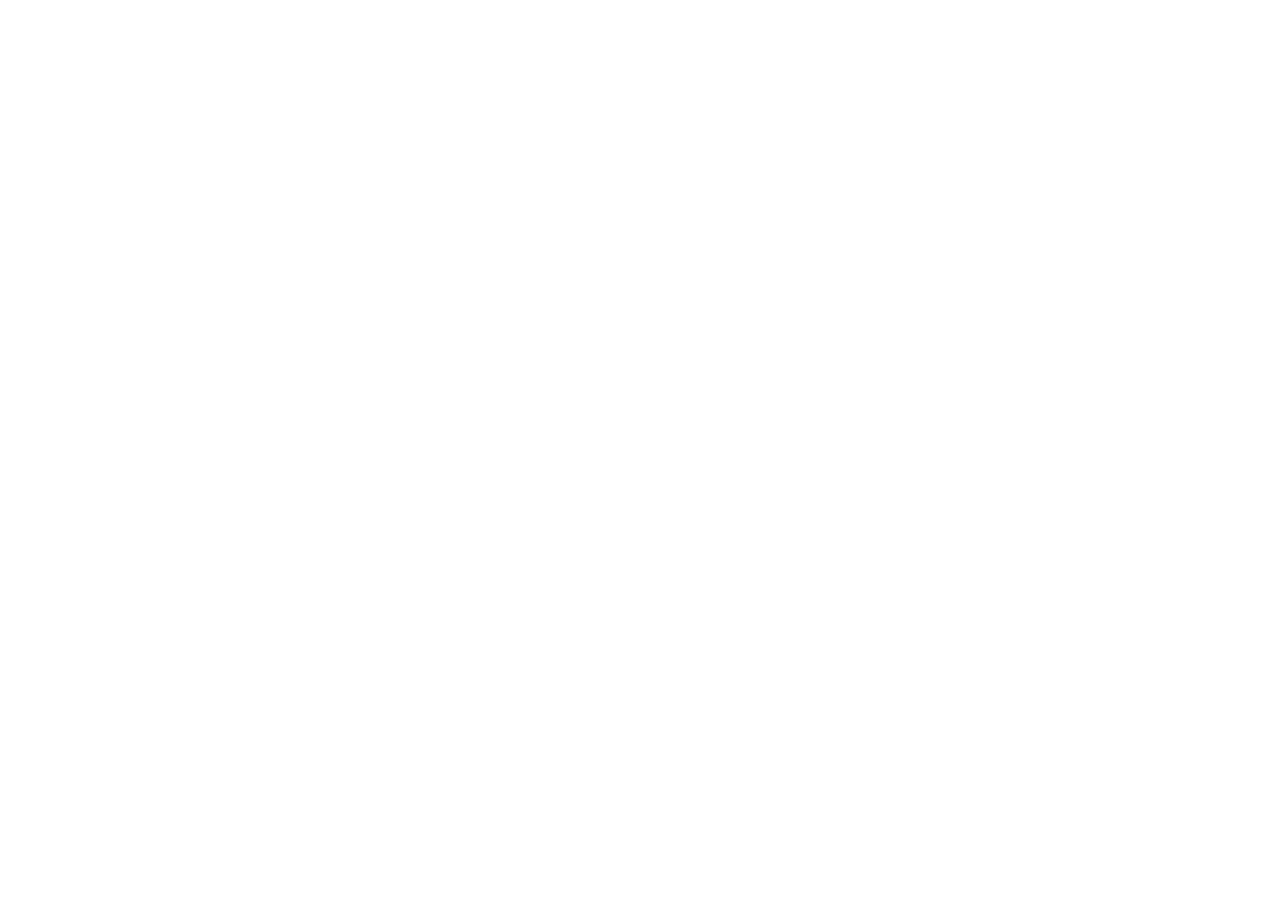
==== index.html @ d71d1272 "Initialisation commit" ====
<!DOCTYPE html>
<html lang="en">
  <head>
    <meta charset="UTF-8" />
    <meta http-equiv="X-UA-Compatible" content="IE=edge" />
    <meta name="viewport" content="width=device-width, initial-scale=1.0" />
    <meta
      name="description"
      content="Lorem ipsum dolor sit amet, consectetur adipiscing elit. Fusce massa neque, dignissim
        nec ipsum eu, porta aliquet elit. Fusce tempor elit nibh, id mattis augue tempus eu. Quisque 
        vitae mollis dui, in sagittis lorem. In eget vestibulum ante."
    />
    <title>inProg</title>
  </head>
  <body>
    <header></header>
    <main>
      <section></section>
      <section></section>
      <section></section>
    </main>
    <footer></footer>
  </body>
</html>
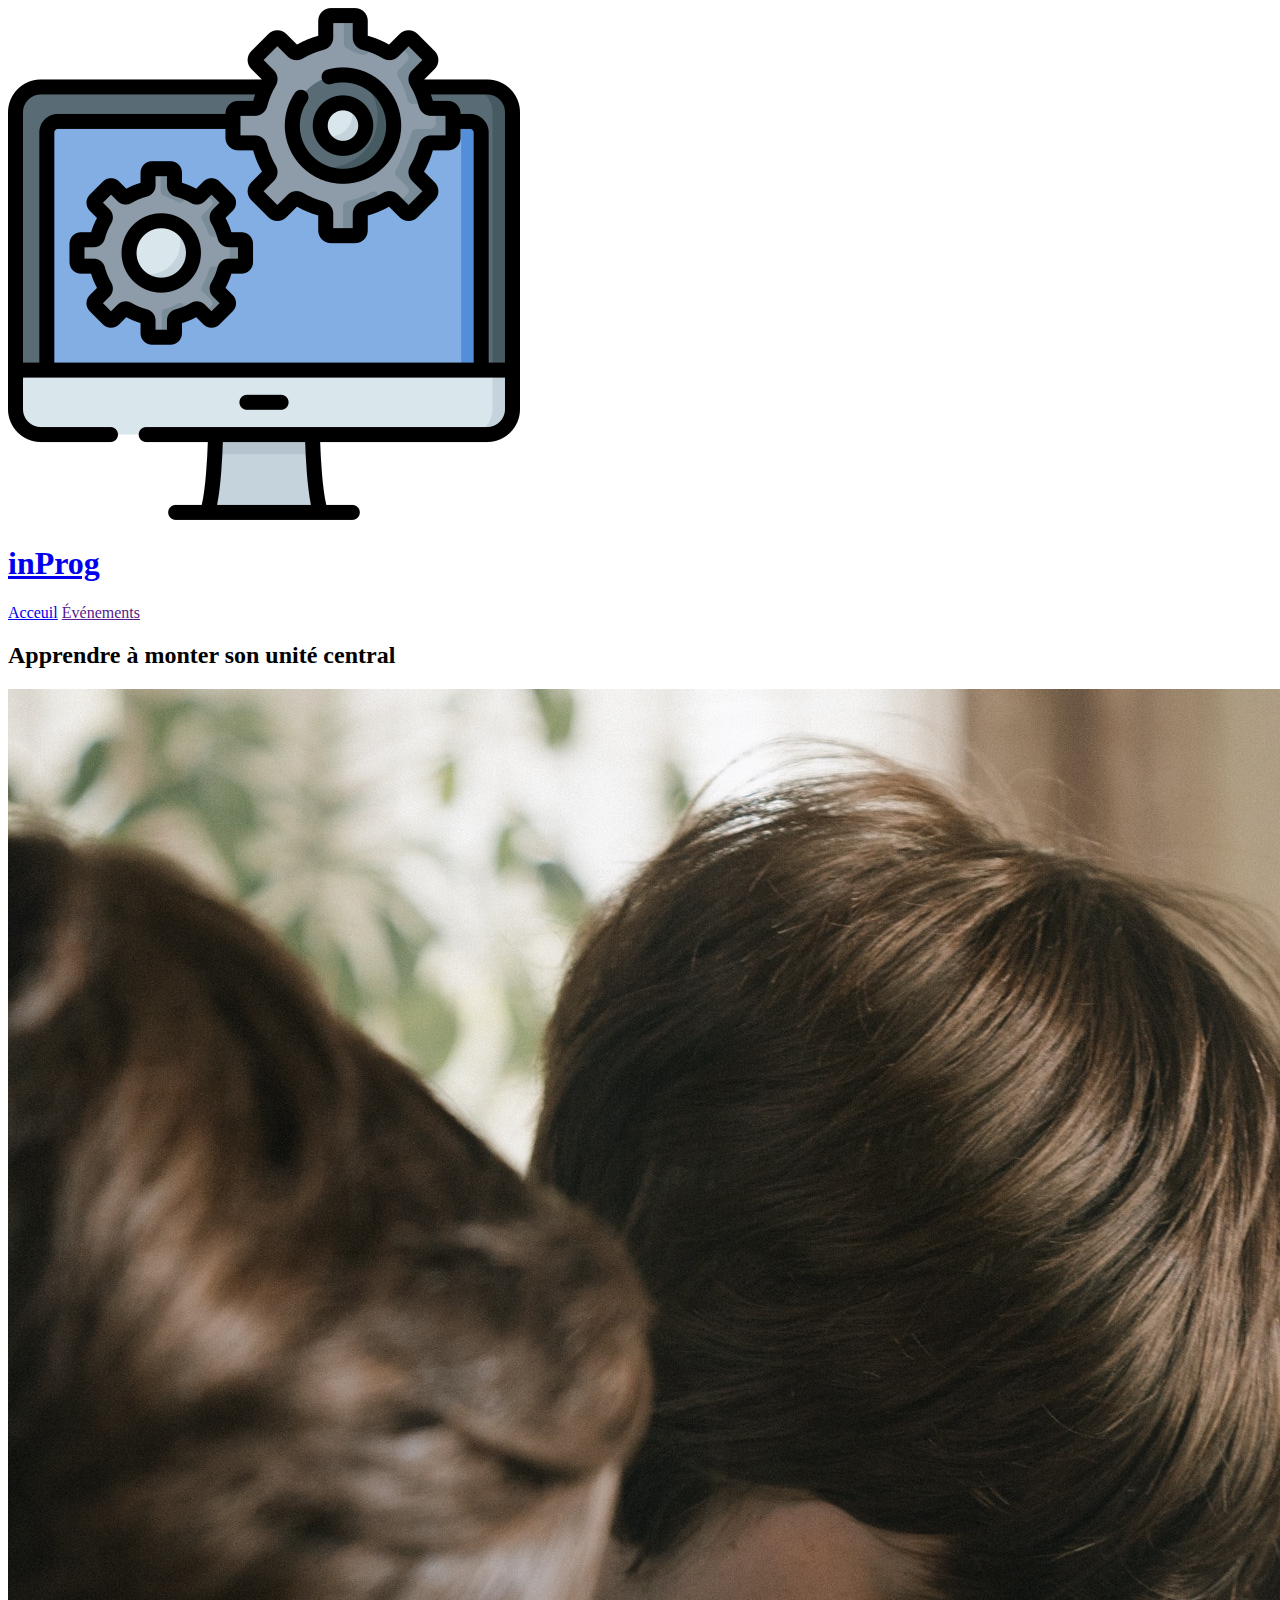
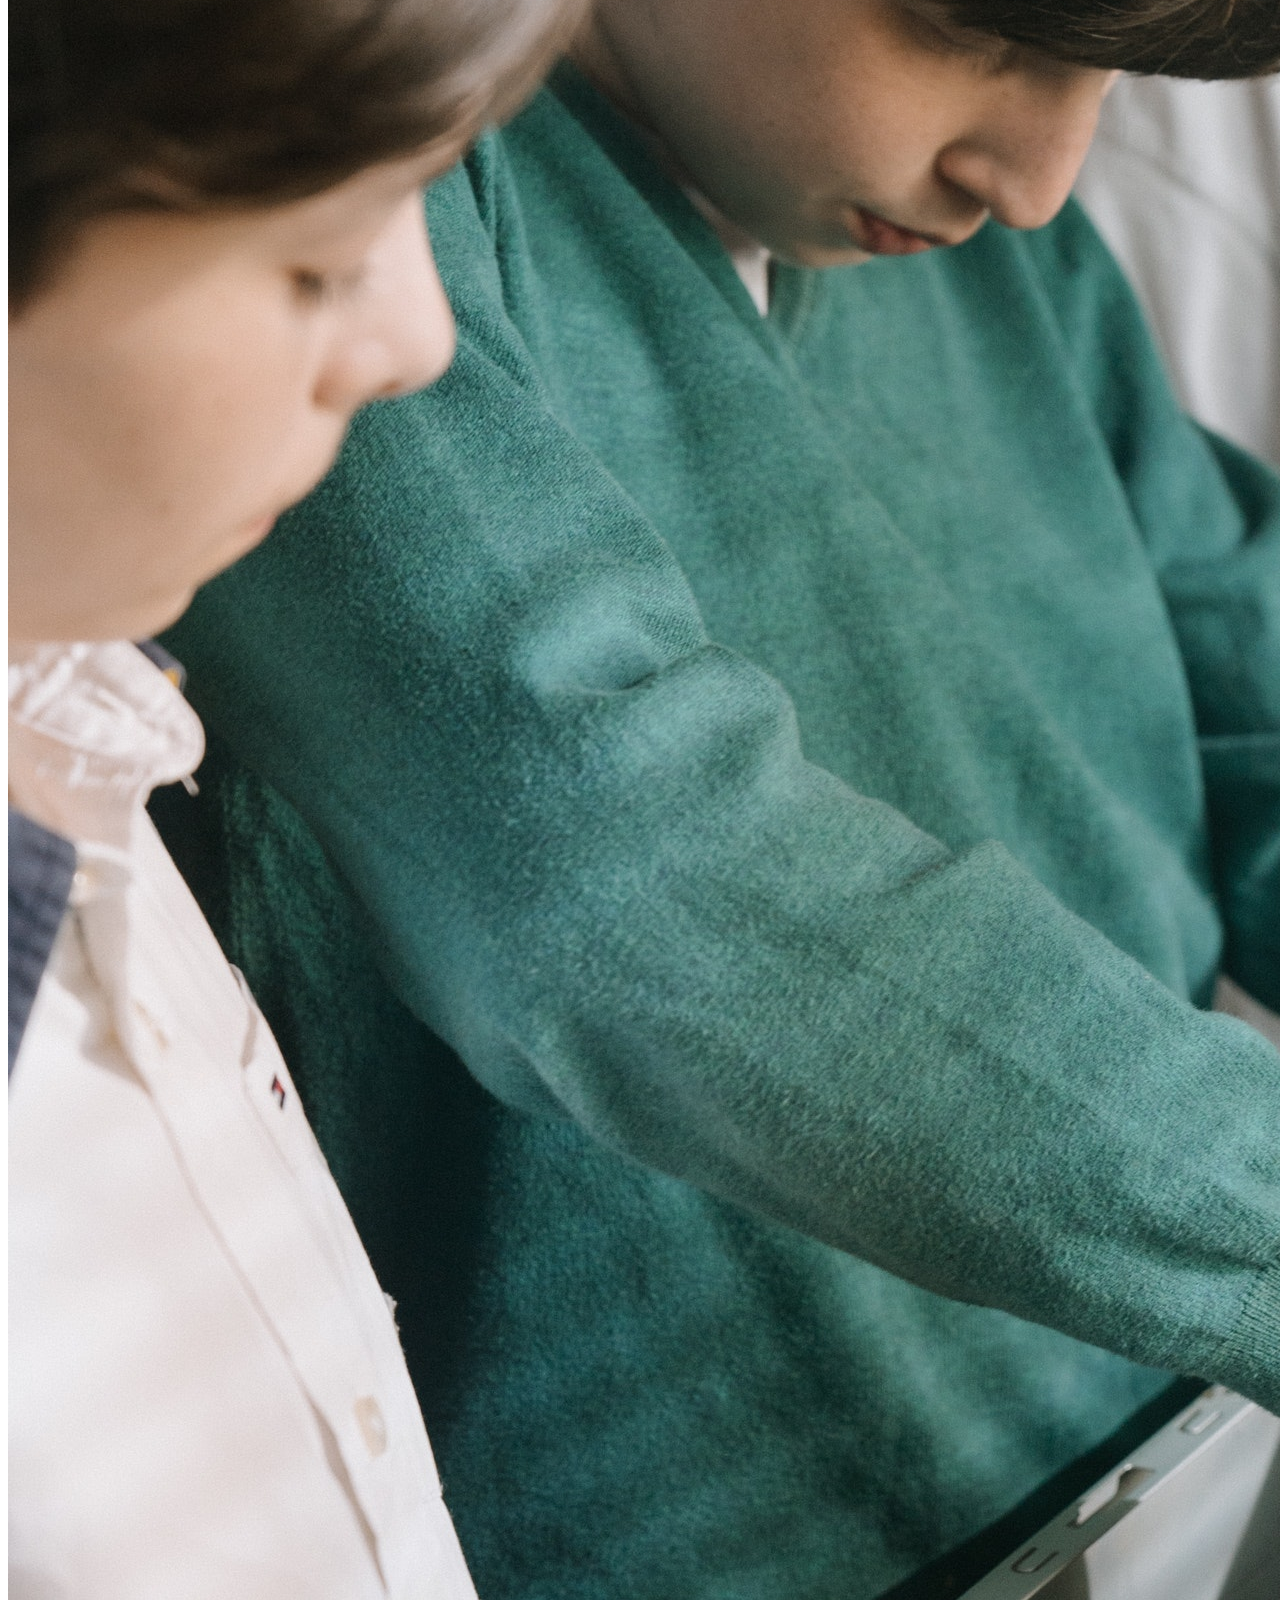
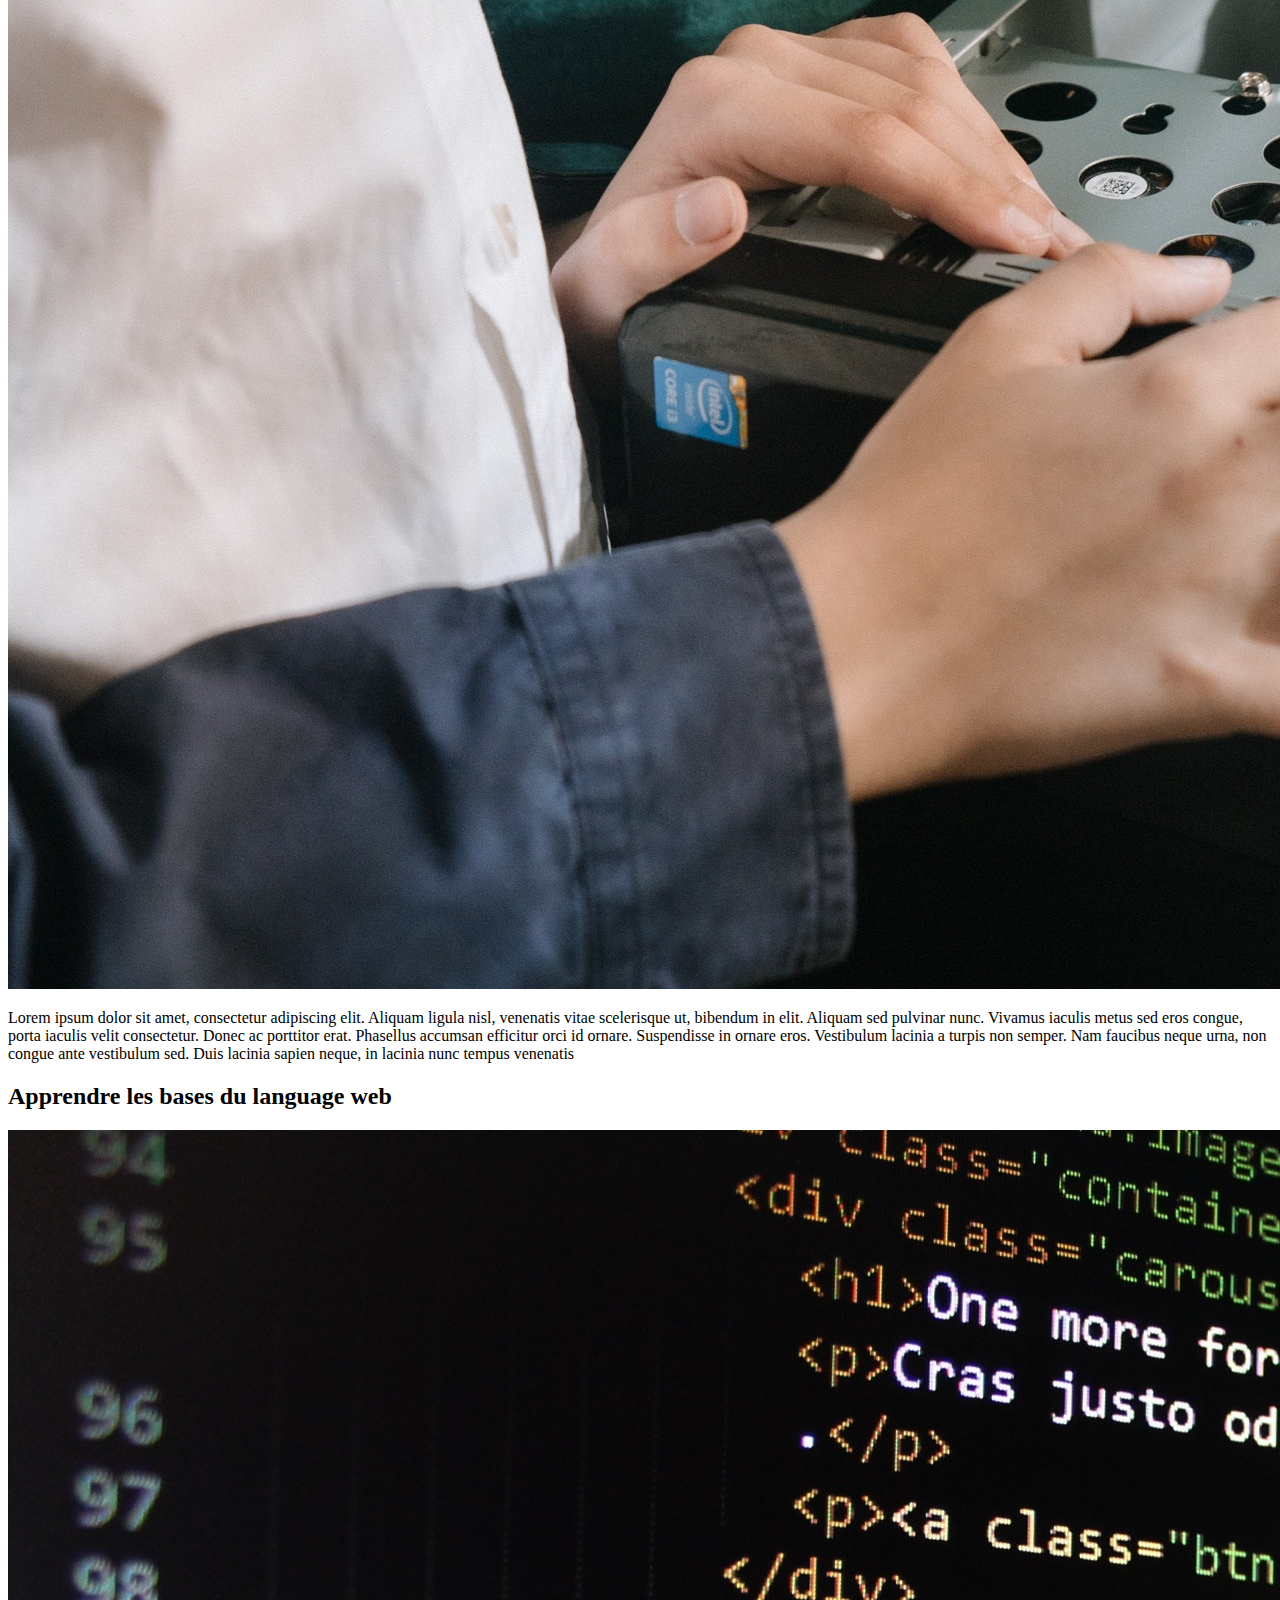
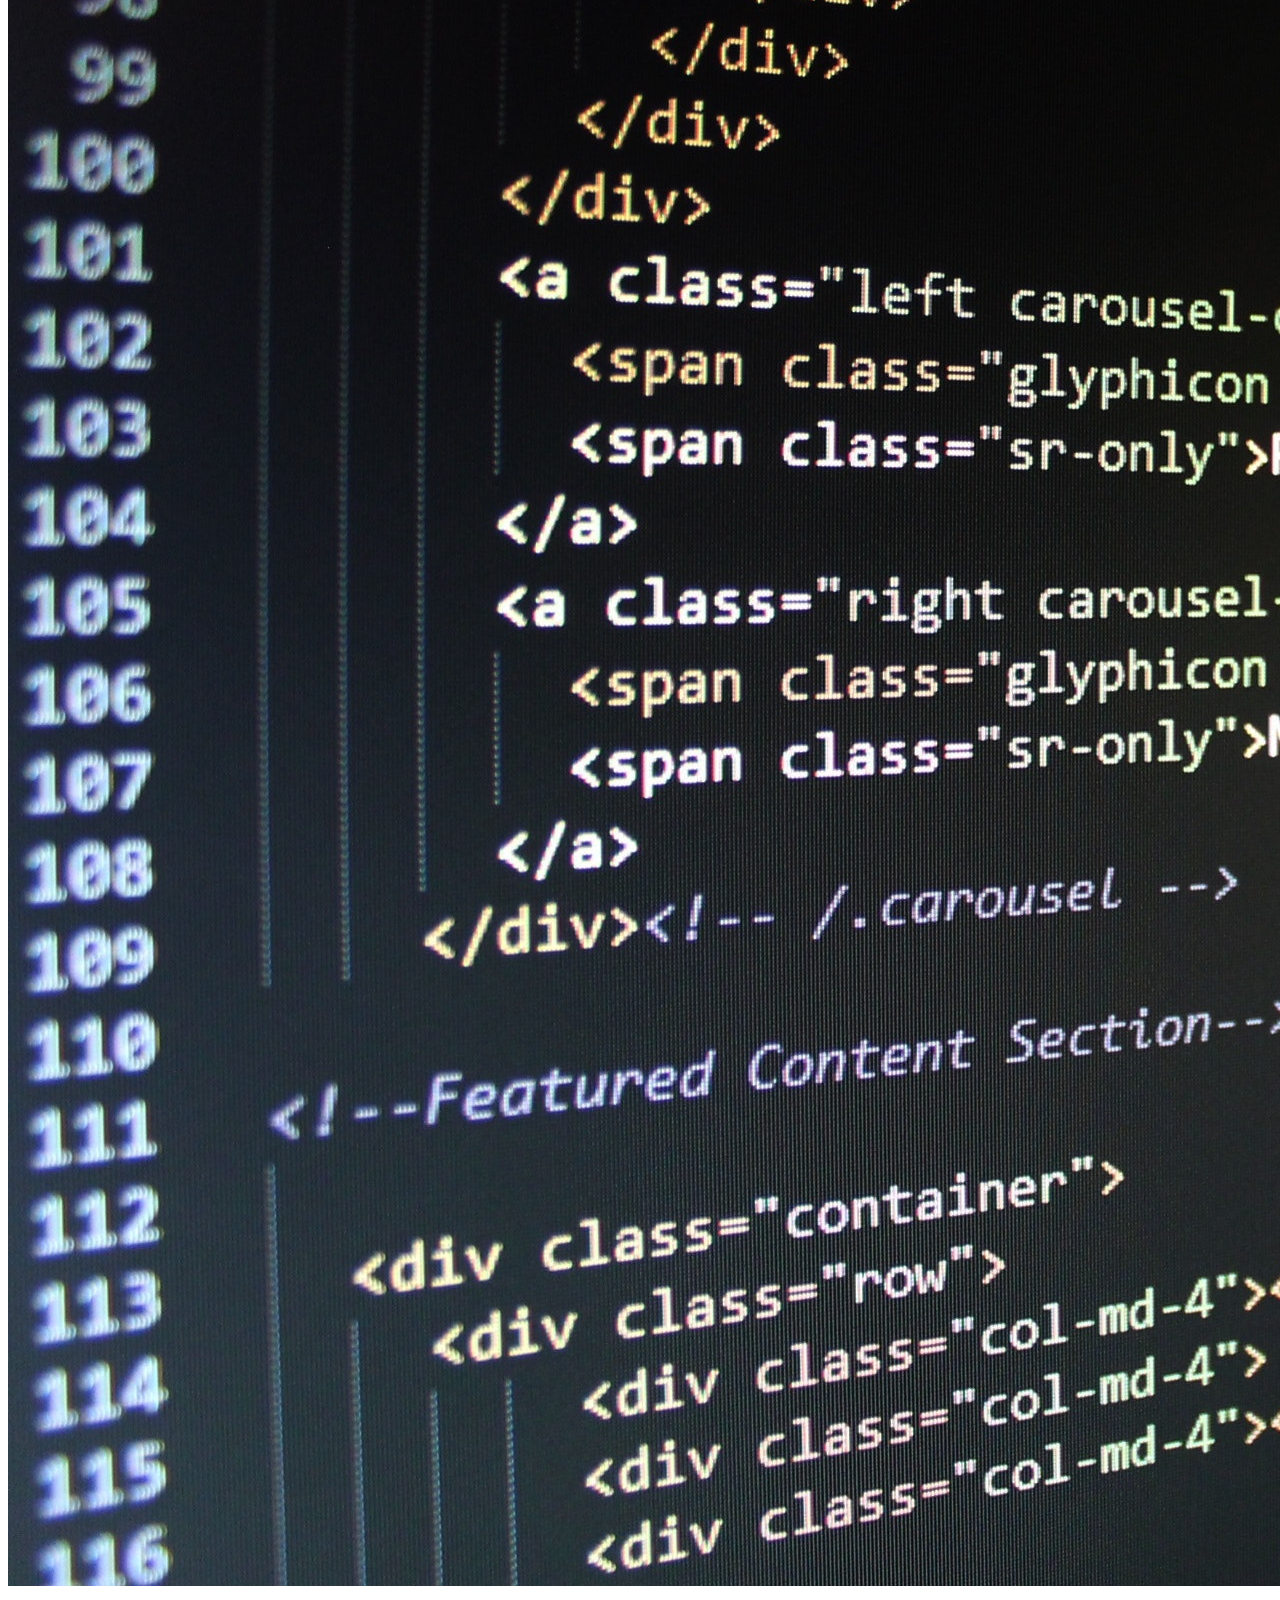
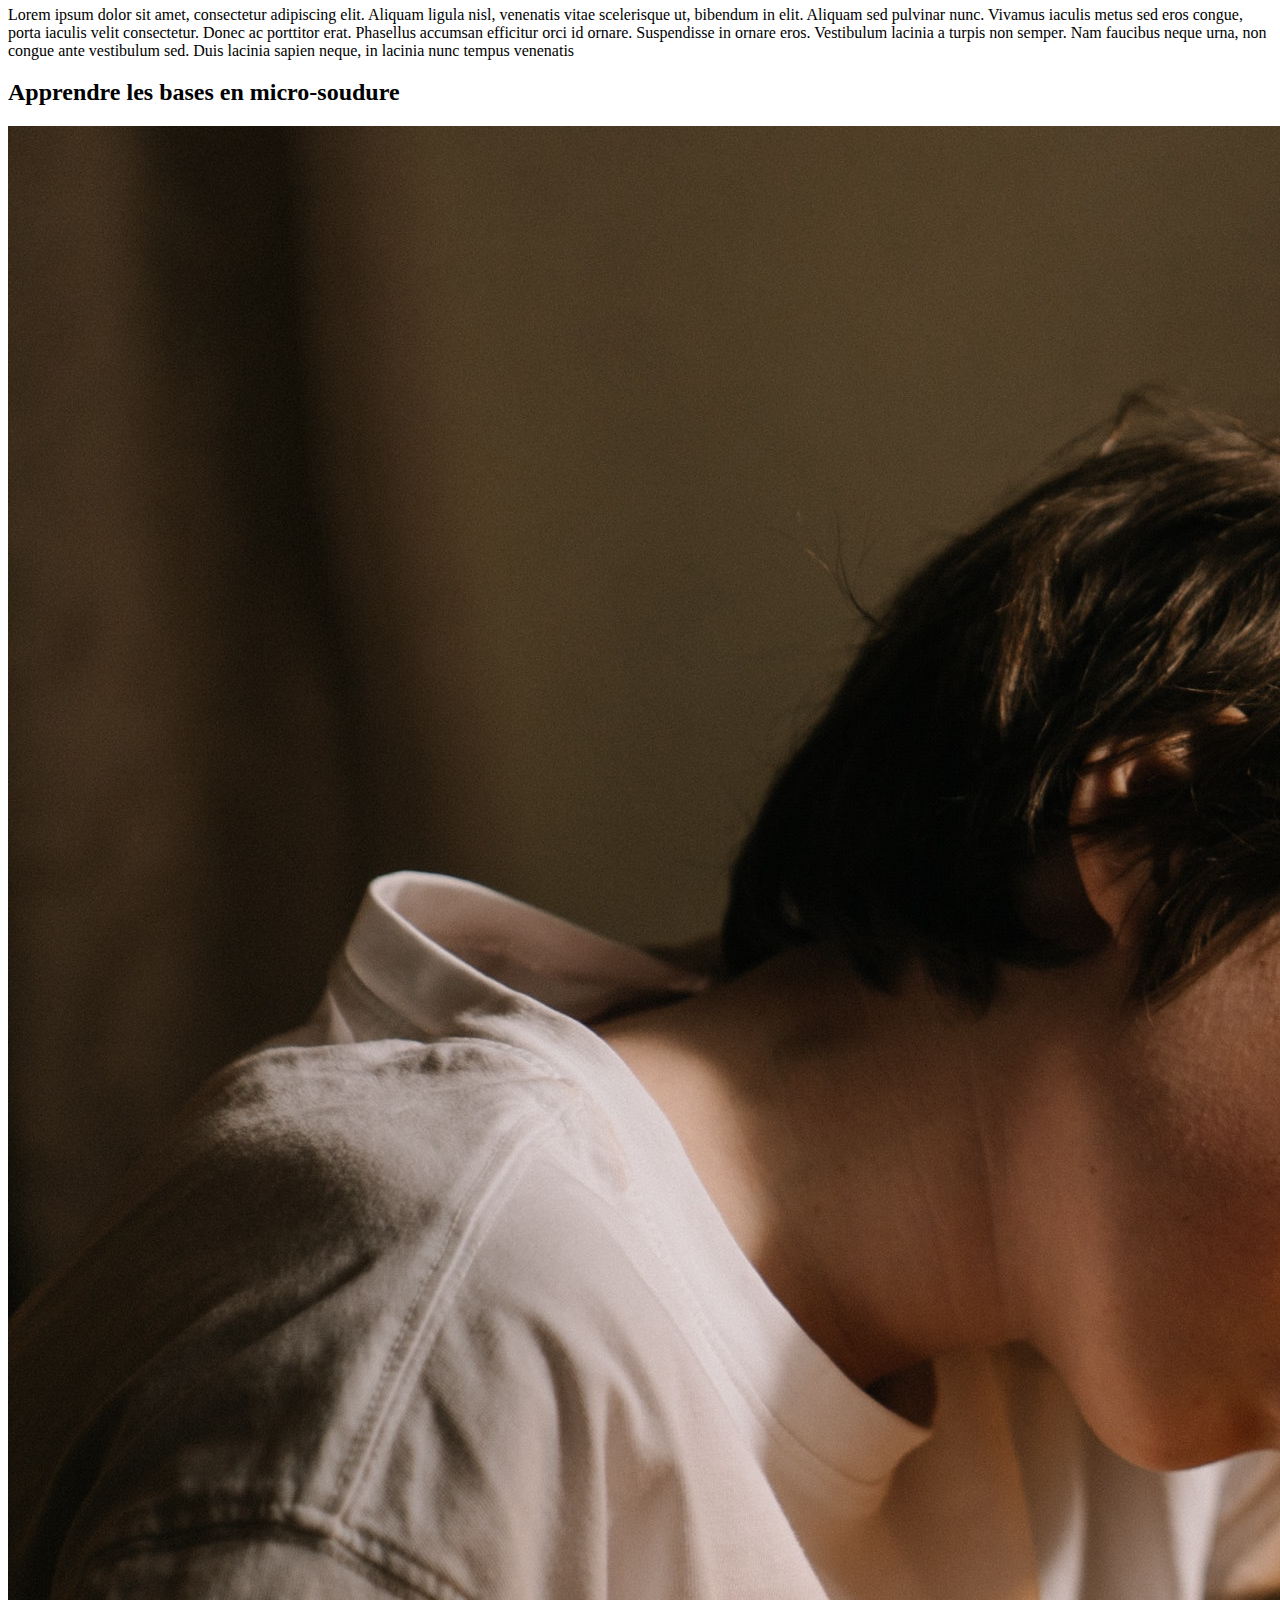
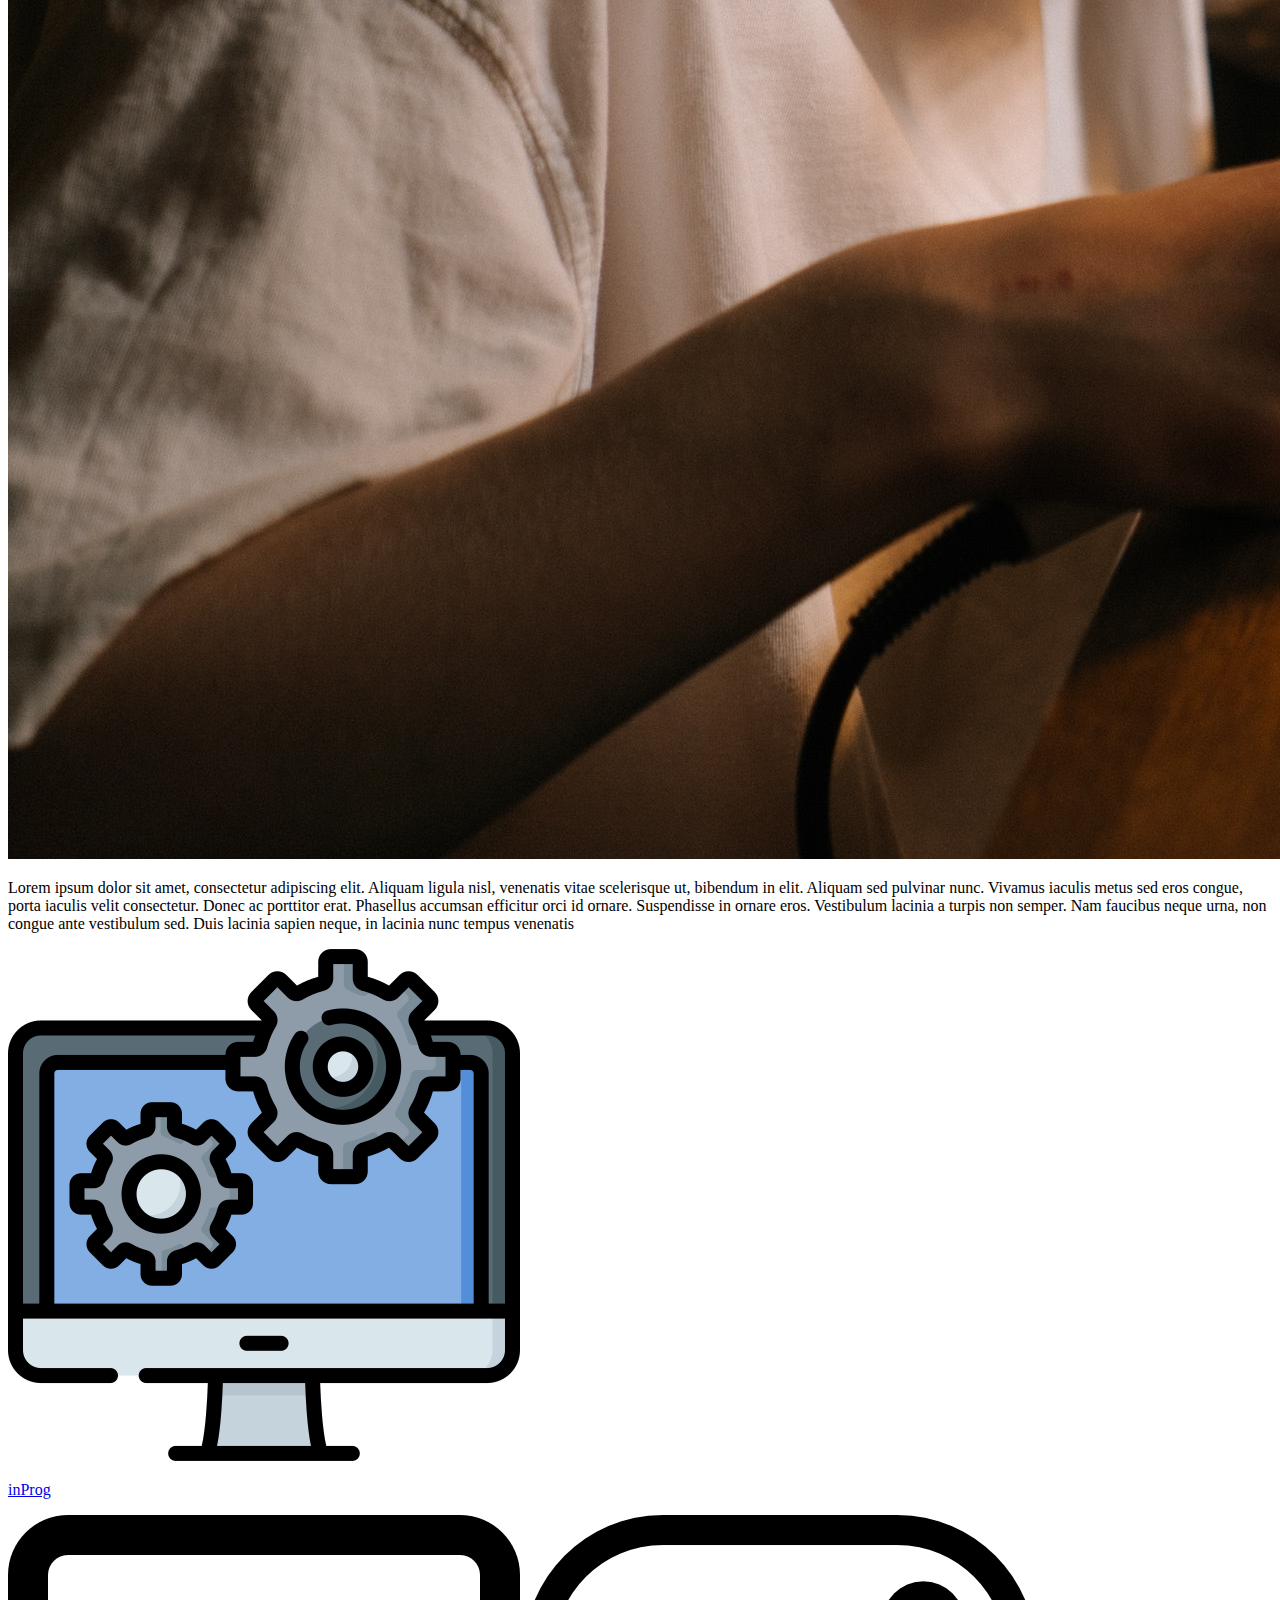
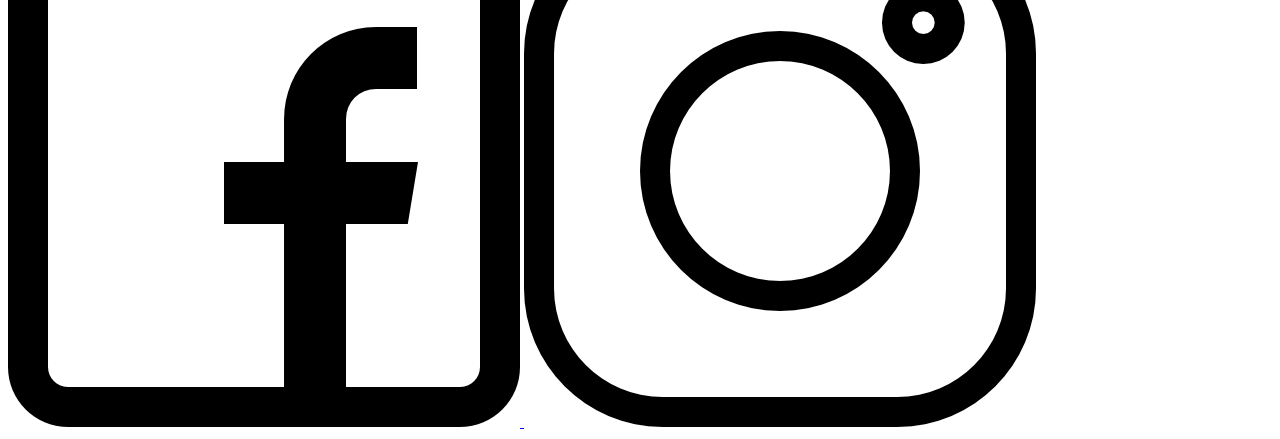
==== commit c0b56f90: "Réalisation de la page d'acceuil en HTML" ====
--- a/index.html
+++ b/index.html
@@ -13,12 +13,90 @@
     <title>inProg</title>
   </head>
   <body>
-    <header></header>
+    <header>
+      <div>
+        <a href="index.html">
+          <img src="images/logo.png" alt="logo du site" />
+        </a>
+        <a href="index.html">
+          <h1>inProg</h1>
+        </a>
+      </div>
+      <nav>
+        <a href="index.html">Acceuil</a>
+        <a href="">Événements</a>
+      </nav>
+    </header>
     <main>
-      <section></section>
-      <section></section>
-      <section></section>
+      <section>
+        <h2>Apprendre à monter son unité central</h2>
+        <img
+          src="images/acceuil/montage1.jpg"
+          alt="Image d'un montage d'une Unité Central"
+        />
+        <p>
+          Lorem ipsum dolor sit amet, consectetur adipiscing elit. Aliquam
+          ligula nisl, venenatis vitae scelerisque ut, bibendum in elit. Aliquam
+          sed pulvinar nunc. Vivamus iaculis metus sed eros congue, porta
+          iaculis velit consectetur. Donec ac porttitor erat. Phasellus accumsan
+          efficitur orci id ornare. Suspendisse in ornare eros. Vestibulum
+          lacinia a turpis non semper. Nam faucibus neque urna, non congue ante
+          vestibulum sed. Duis lacinia sapien neque, in lacinia nunc tempus
+          venenatis
+        </p>
+      </section>
+      <section>
+        <h2>Apprendre les bases du language web</h2>
+        <img
+          src="images/acceuil/prog1.jpg"
+          alt="Image de programmation en HTML"
+        />
+        <p>
+          Lorem ipsum dolor sit amet, consectetur adipiscing elit. Aliquam
+          ligula nisl, venenatis vitae scelerisque ut, bibendum in elit. Aliquam
+          sed pulvinar nunc. Vivamus iaculis metus sed eros congue, porta
+          iaculis velit consectetur. Donec ac porttitor erat. Phasellus accumsan
+          efficitur orci id ornare. Suspendisse in ornare eros. Vestibulum
+          lacinia a turpis non semper. Nam faucibus neque urna, non congue ante
+          vestibulum sed. Duis lacinia sapien neque, in lacinia nunc tempus
+          venenatis
+        </p>
+      </section>
+      <section>
+        <h2>Apprendre les bases en micro-soudure</h2>
+        <img
+          src="images/acceuil/elect1.jpg"
+          alt="Image d'un apprenant en micro-soudure"
+        />
+        <p>
+          Lorem ipsum dolor sit amet, consectetur adipiscing elit. Aliquam
+          ligula nisl, venenatis vitae scelerisque ut, bibendum in elit. Aliquam
+          sed pulvinar nunc. Vivamus iaculis metus sed eros congue, porta
+          iaculis velit consectetur. Donec ac porttitor erat. Phasellus accumsan
+          efficitur orci id ornare. Suspendisse in ornare eros. Vestibulum
+          lacinia a turpis non semper. Nam faucibus neque urna, non congue ante
+          vestibulum sed. Duis lacinia sapien neque, in lacinia nunc tempus
+          venenatis
+        </p>
+      </section>
     </main>
-    <footer></footer>
+    <footer>
+      <div>
+        <a href="index.html">
+          <img src="images/logo.png" alt="logo du site" />
+        </a>
+        <a href="index.html">
+          <p>inProg</p>
+        </a>
+      </div>
+      <div>
+        <a target="_blank" href="https://www.facebook.com/">
+          <img src="images/facebook.png" alt="Logo Facebook" />
+        </a>
+        <a target="_blank" href="https://www.instagram.com/">
+          <img src="images/instagram.png" alt="Logo Instagram" />
+        </a>
+      </div>
+    </footer>
   </body>
 </html>
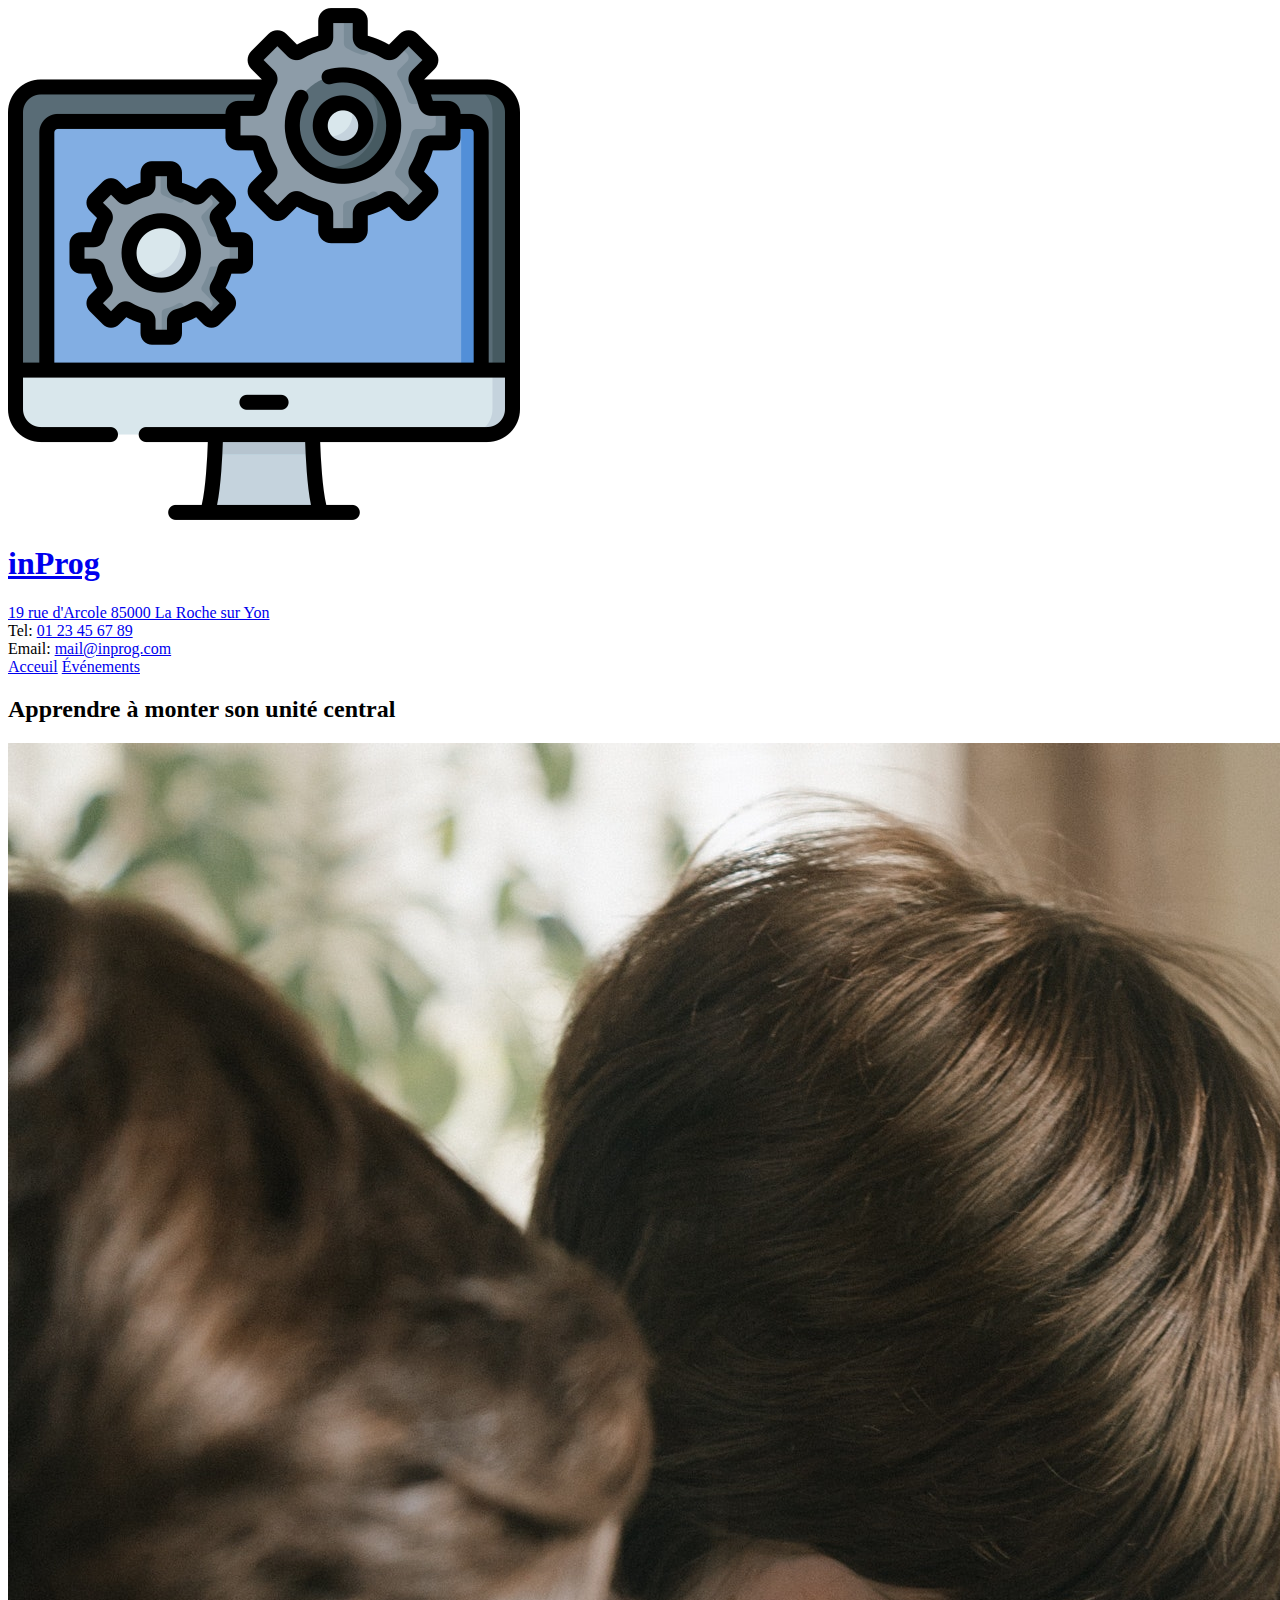
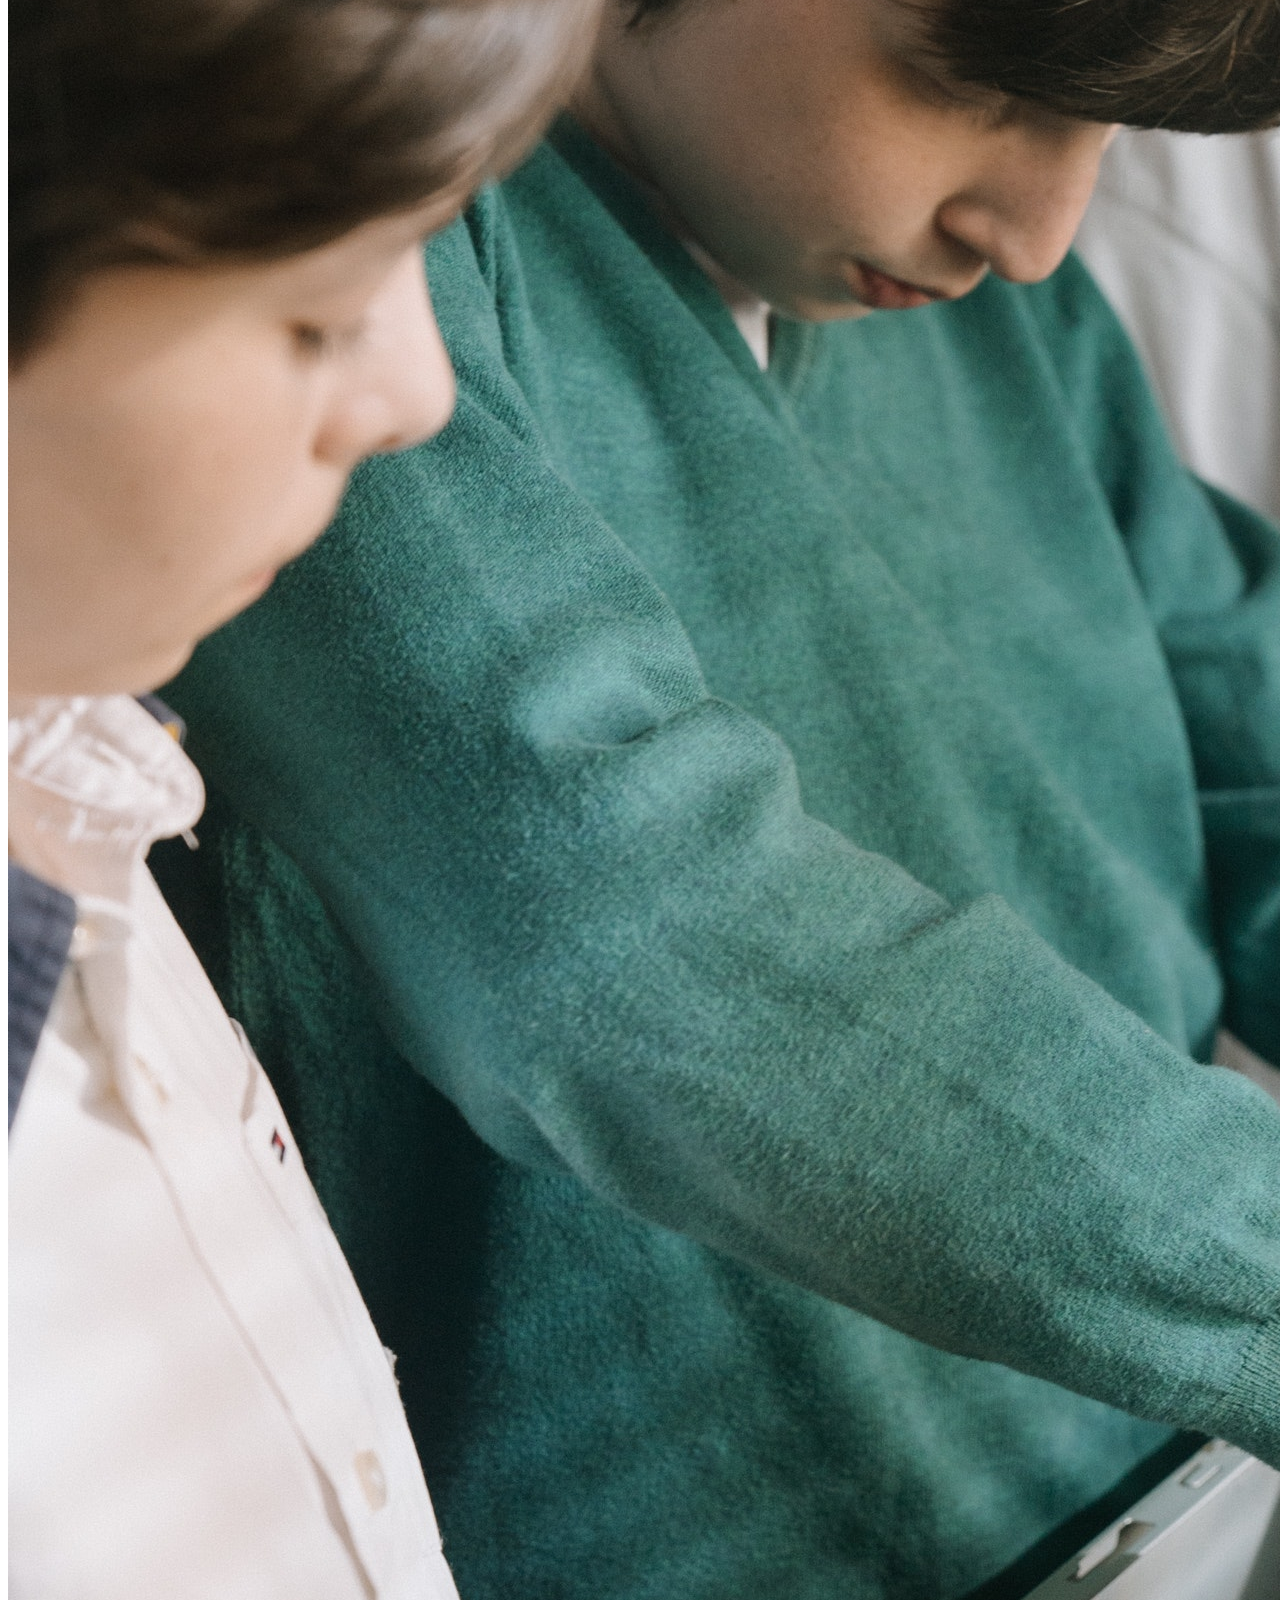
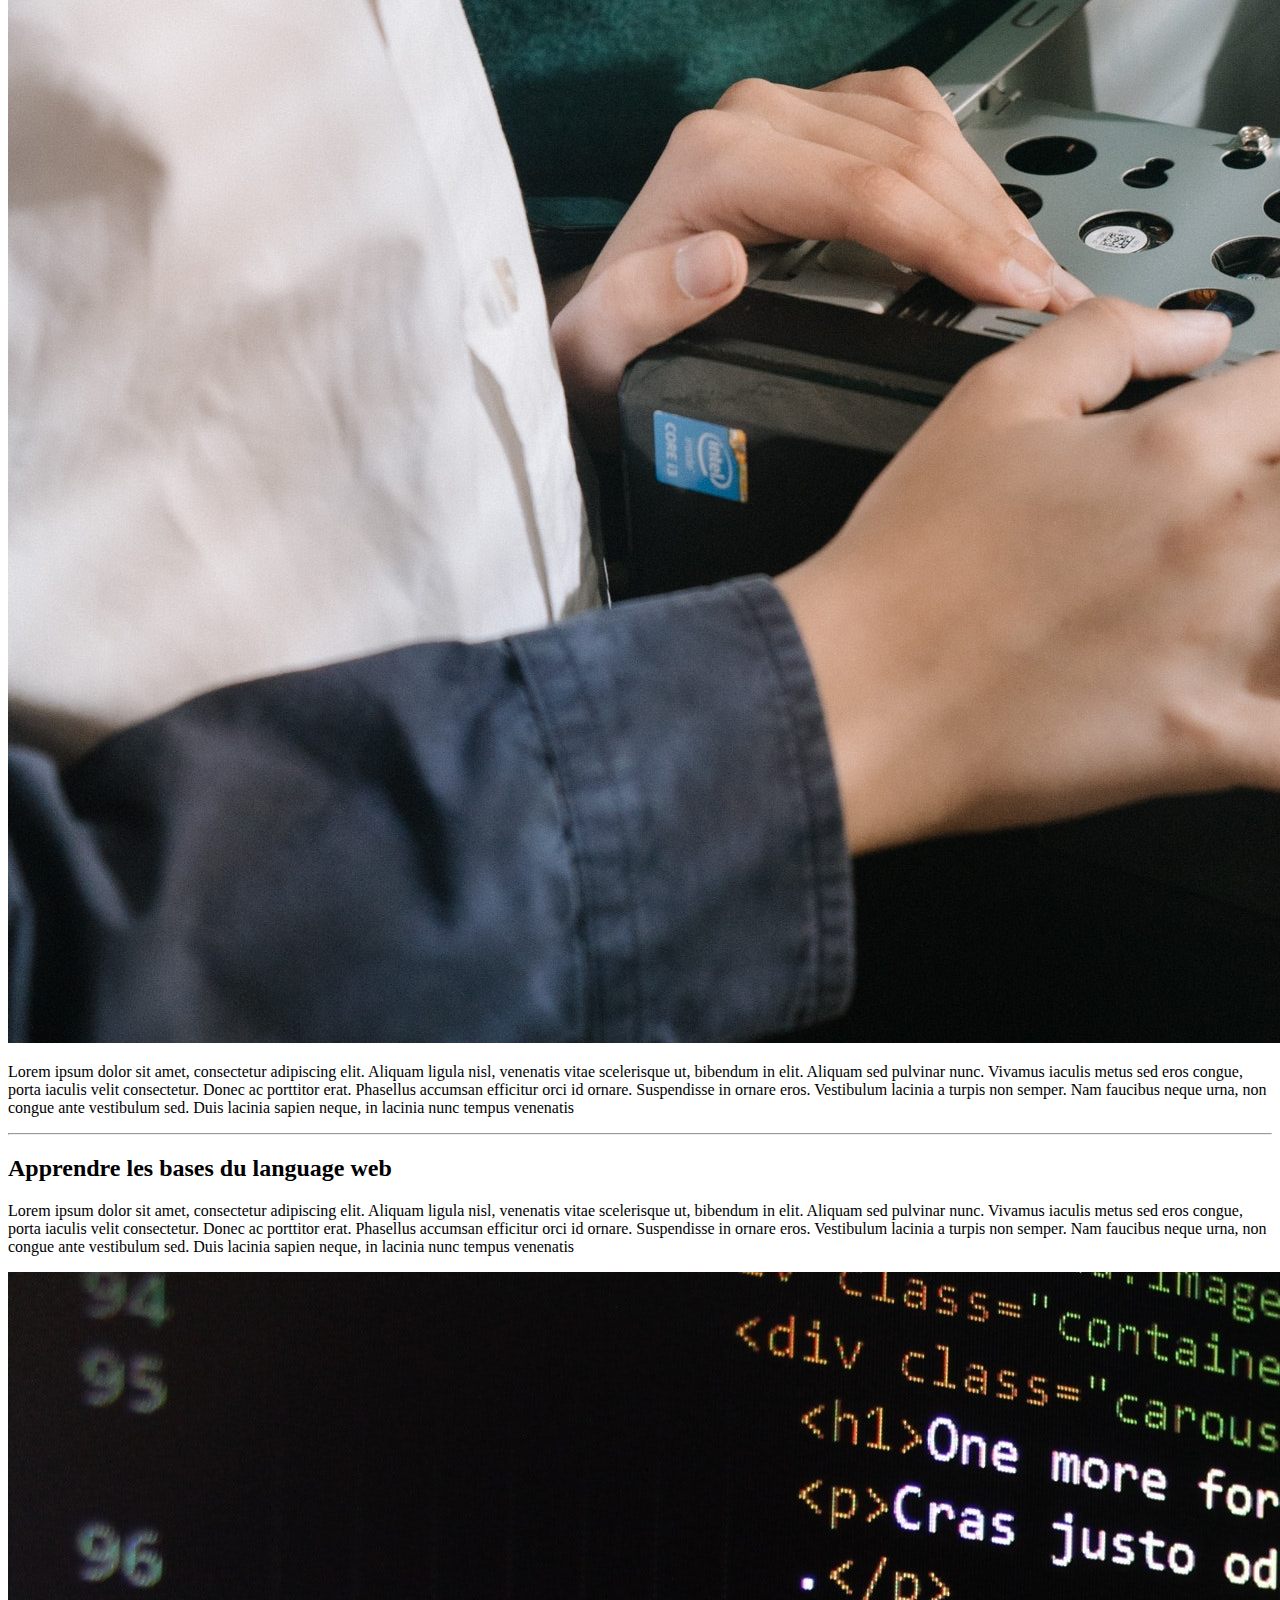
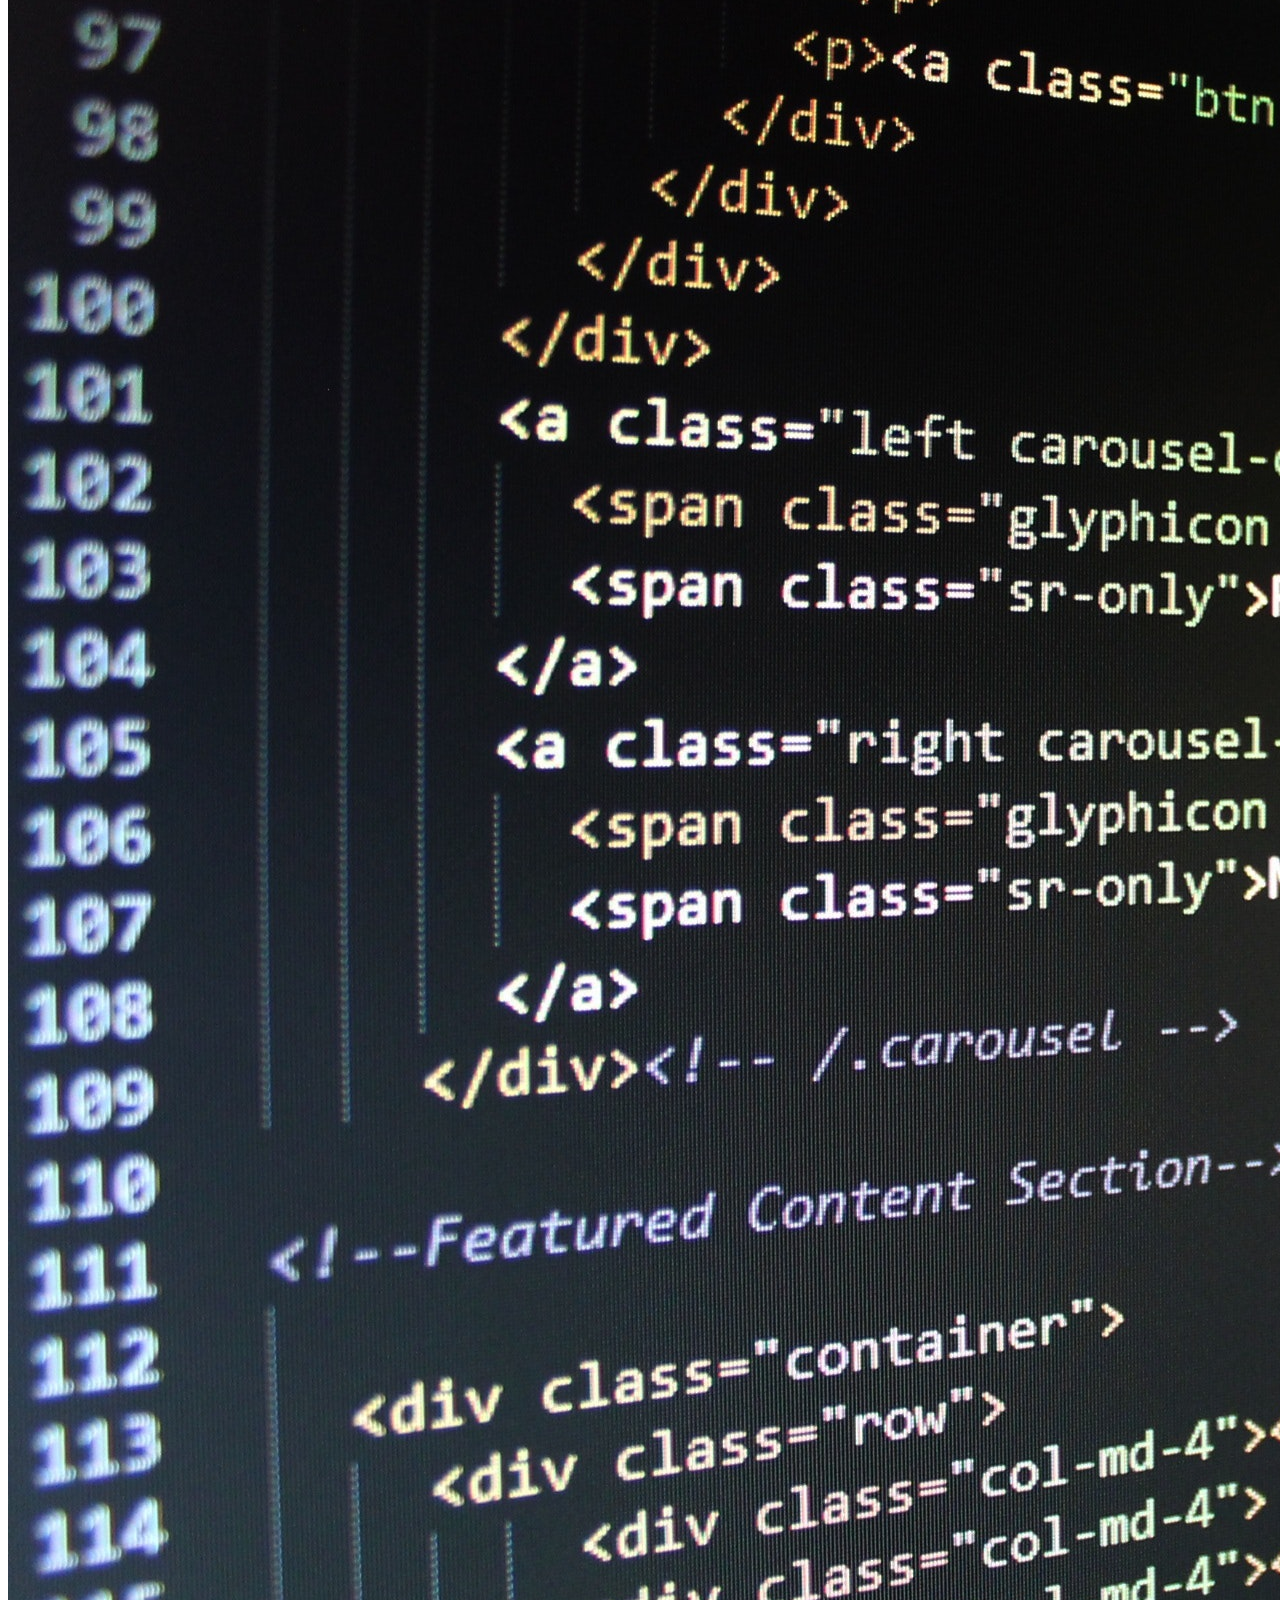
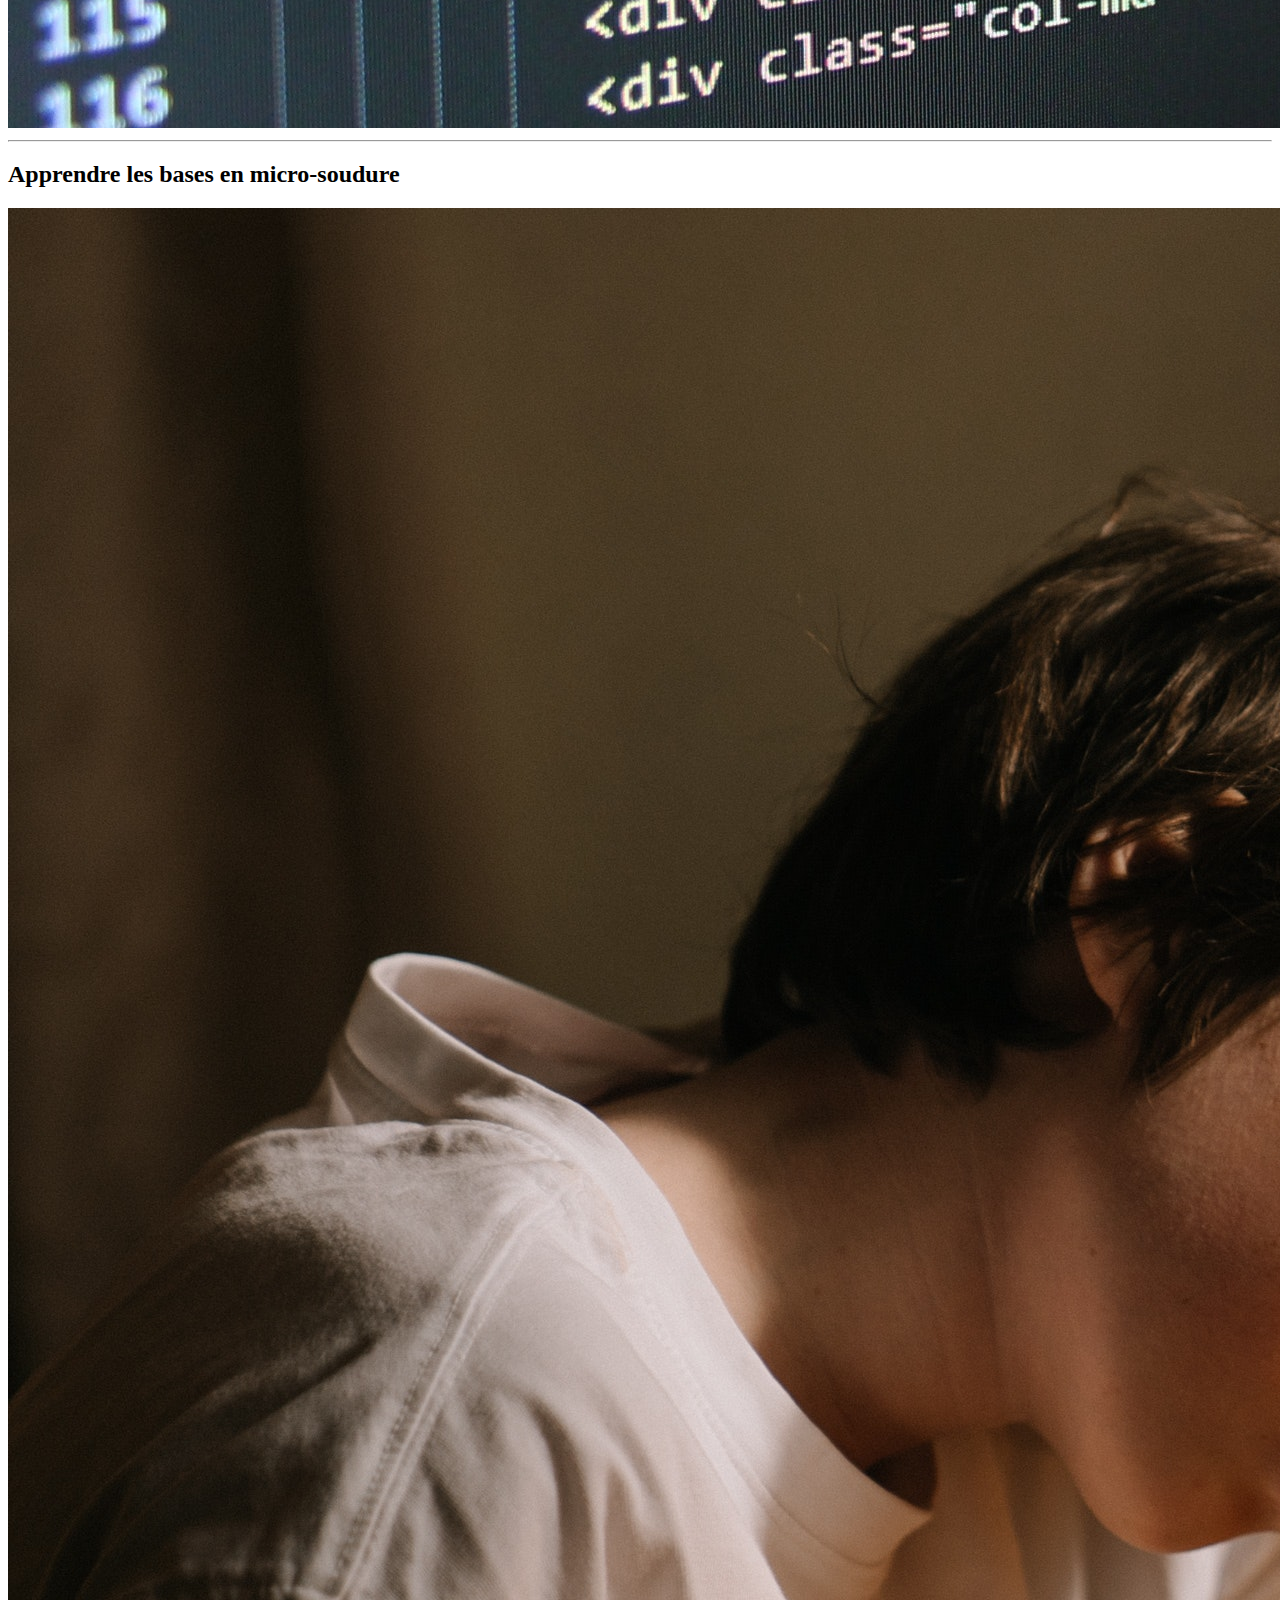
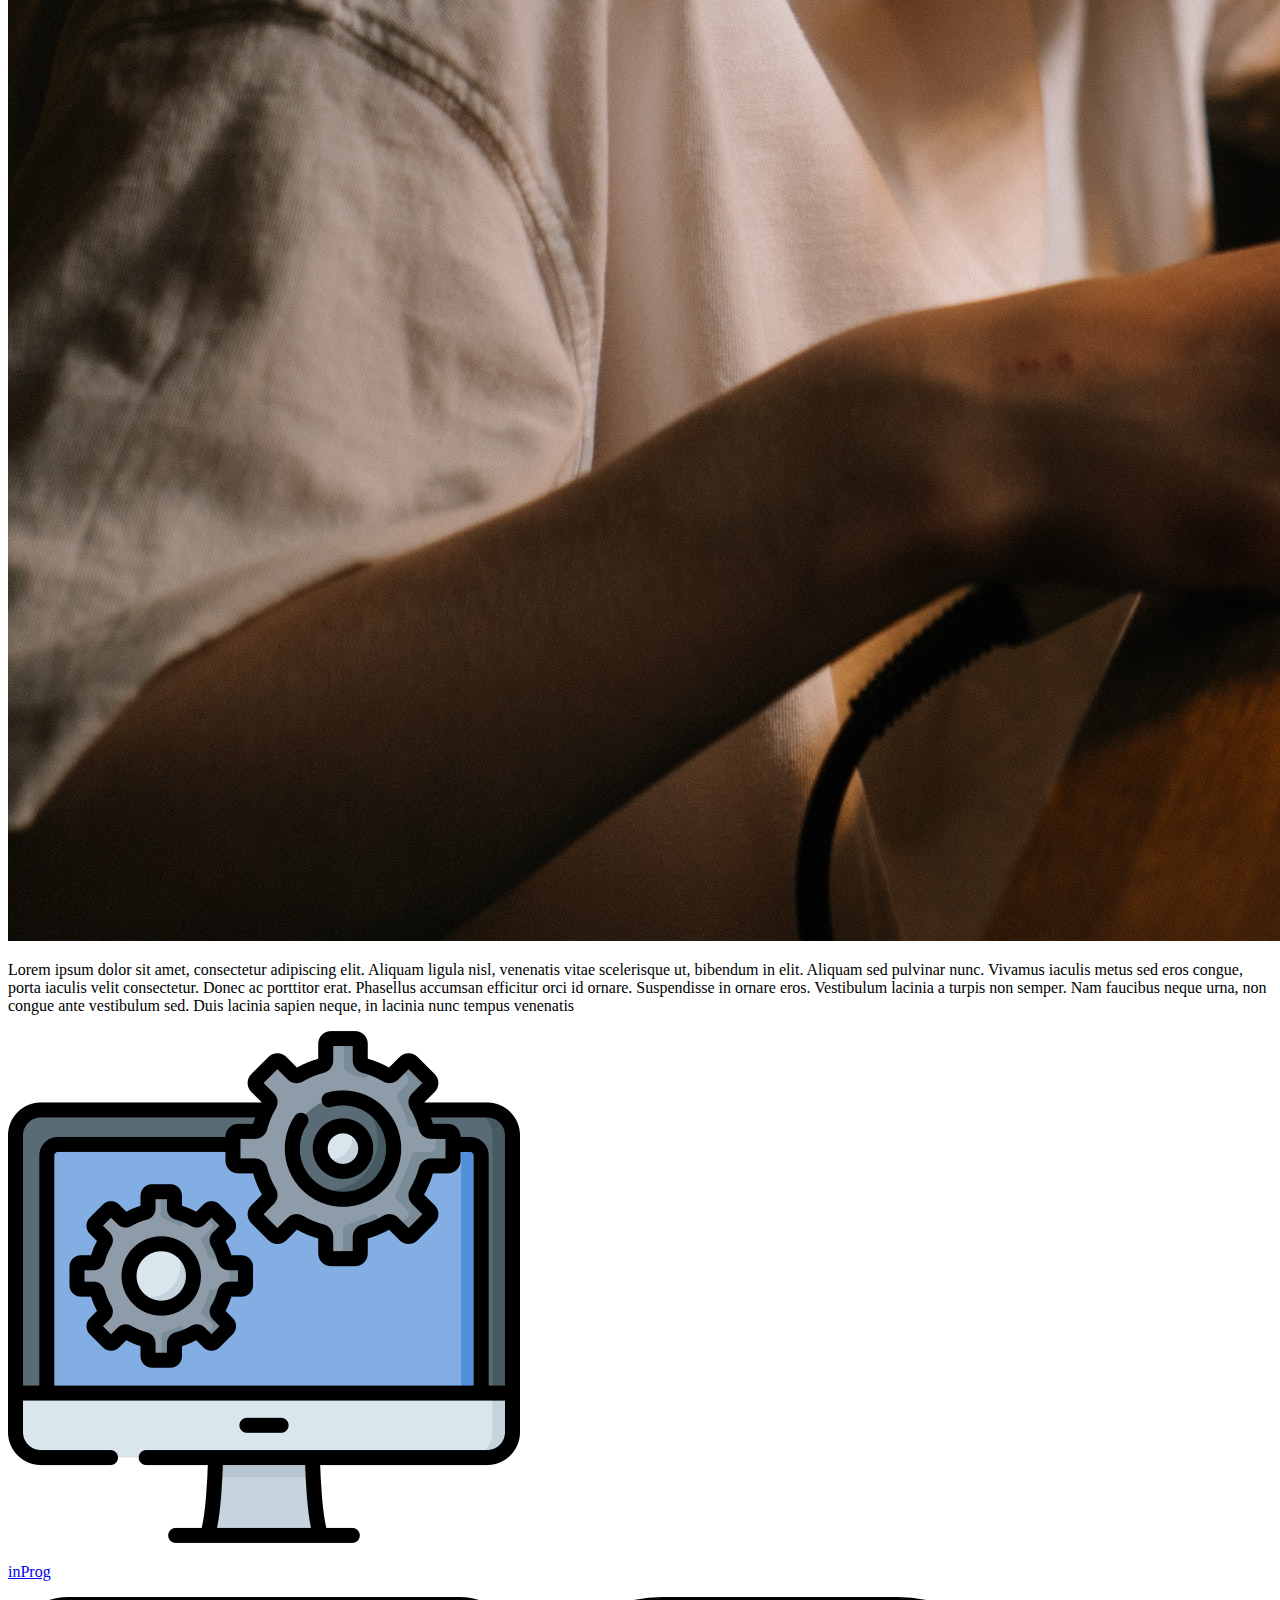
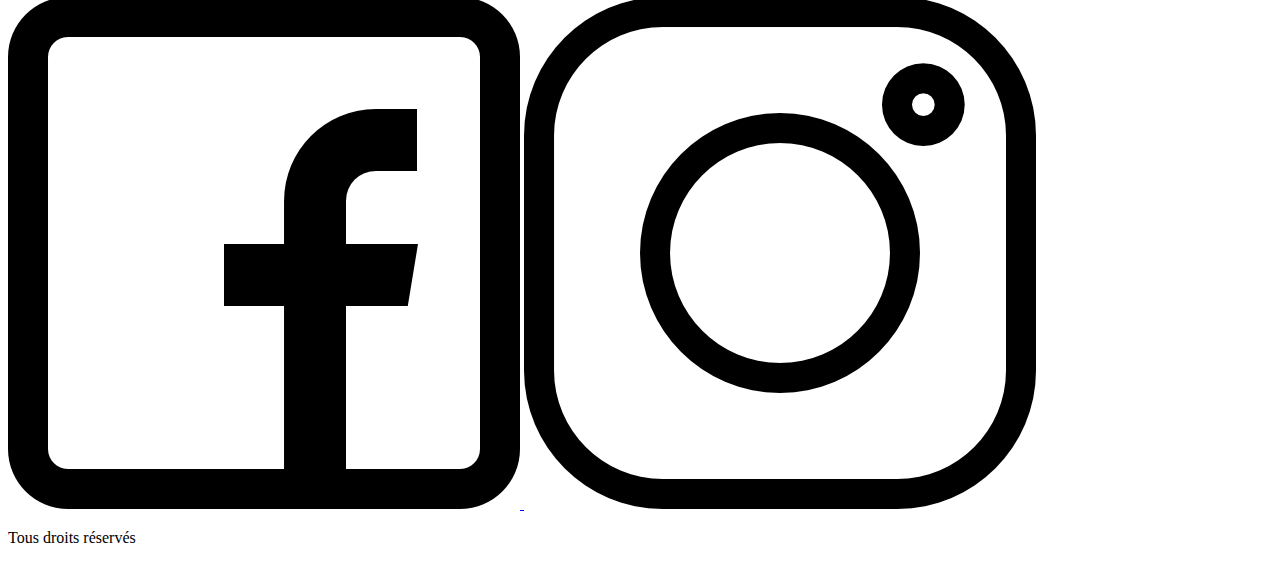
==== commit e9147ef1: "Ajout de la page événement" ====
--- a/index.html
+++ b/index.html
@@ -14,17 +14,30 @@
   </head>
   <body>
     <header>
-      <div>
-        <a href="index.html">
-          <img src="images/logo.png" alt="logo du site" />
-        </a>
-        <a href="index.html">
-          <h1>inProg</h1>
-        </a>
-      </div>
       <nav>
-        <a href="index.html">Acceuil</a>
-        <a href="">Événements</a>
+        <div>
+          <a href="index.html">
+            <img src="images/logo.png" alt="logo du site" />
+          </a>
+        </div>
+        <div>
+          <div>
+            <a href="index.html">
+              <h1>inProg</h1>
+            </a>
+          </div>
+          <div>
+            <a href="https://goo.gl/maps/z9x5YwLzBpRM72FC8">
+              19 rue d'Arcole 85000 La Roche sur Yon
+            </a>
+          </div>
+          <div>Tel: <a href="tel:01 23 45 67 89">01 23 45 67 89</a></div>
+          <div>Email: <a href="mailto:mail@inprog.com">mail@inprog.com</a></div>
+        </div>
+        <div>
+          <a href="index.html">Acceuil</a>
+          <a href="events.html">Événements</a>
+        </div>
       </nav>
     </header>
     <main>
@@ -45,12 +58,9 @@
           venenatis
         </p>
       </section>
+      <hr />
       <section>
         <h2>Apprendre les bases du language web</h2>
-        <img
-          src="images/acceuil/prog1.jpg"
-          alt="Image de programmation en HTML"
-        />
         <p>
           Lorem ipsum dolor sit amet, consectetur adipiscing elit. Aliquam
           ligula nisl, venenatis vitae scelerisque ut, bibendum in elit. Aliquam
@@ -61,7 +71,12 @@
           vestibulum sed. Duis lacinia sapien neque, in lacinia nunc tempus
           venenatis
         </p>
+        <img
+          src="images/acceuil/prog1.jpg"
+          alt="Image de programmation en HTML"
+        />
       </section>
+      <hr />
       <section>
         <h2>Apprendre les bases en micro-soudure</h2>
         <img
@@ -97,6 +112,7 @@
           <img src="images/instagram.png" alt="Logo Instagram" />
         </a>
       </div>
+      <p>Tous droits réservés</p>
     </footer>
   </body>
 </html>
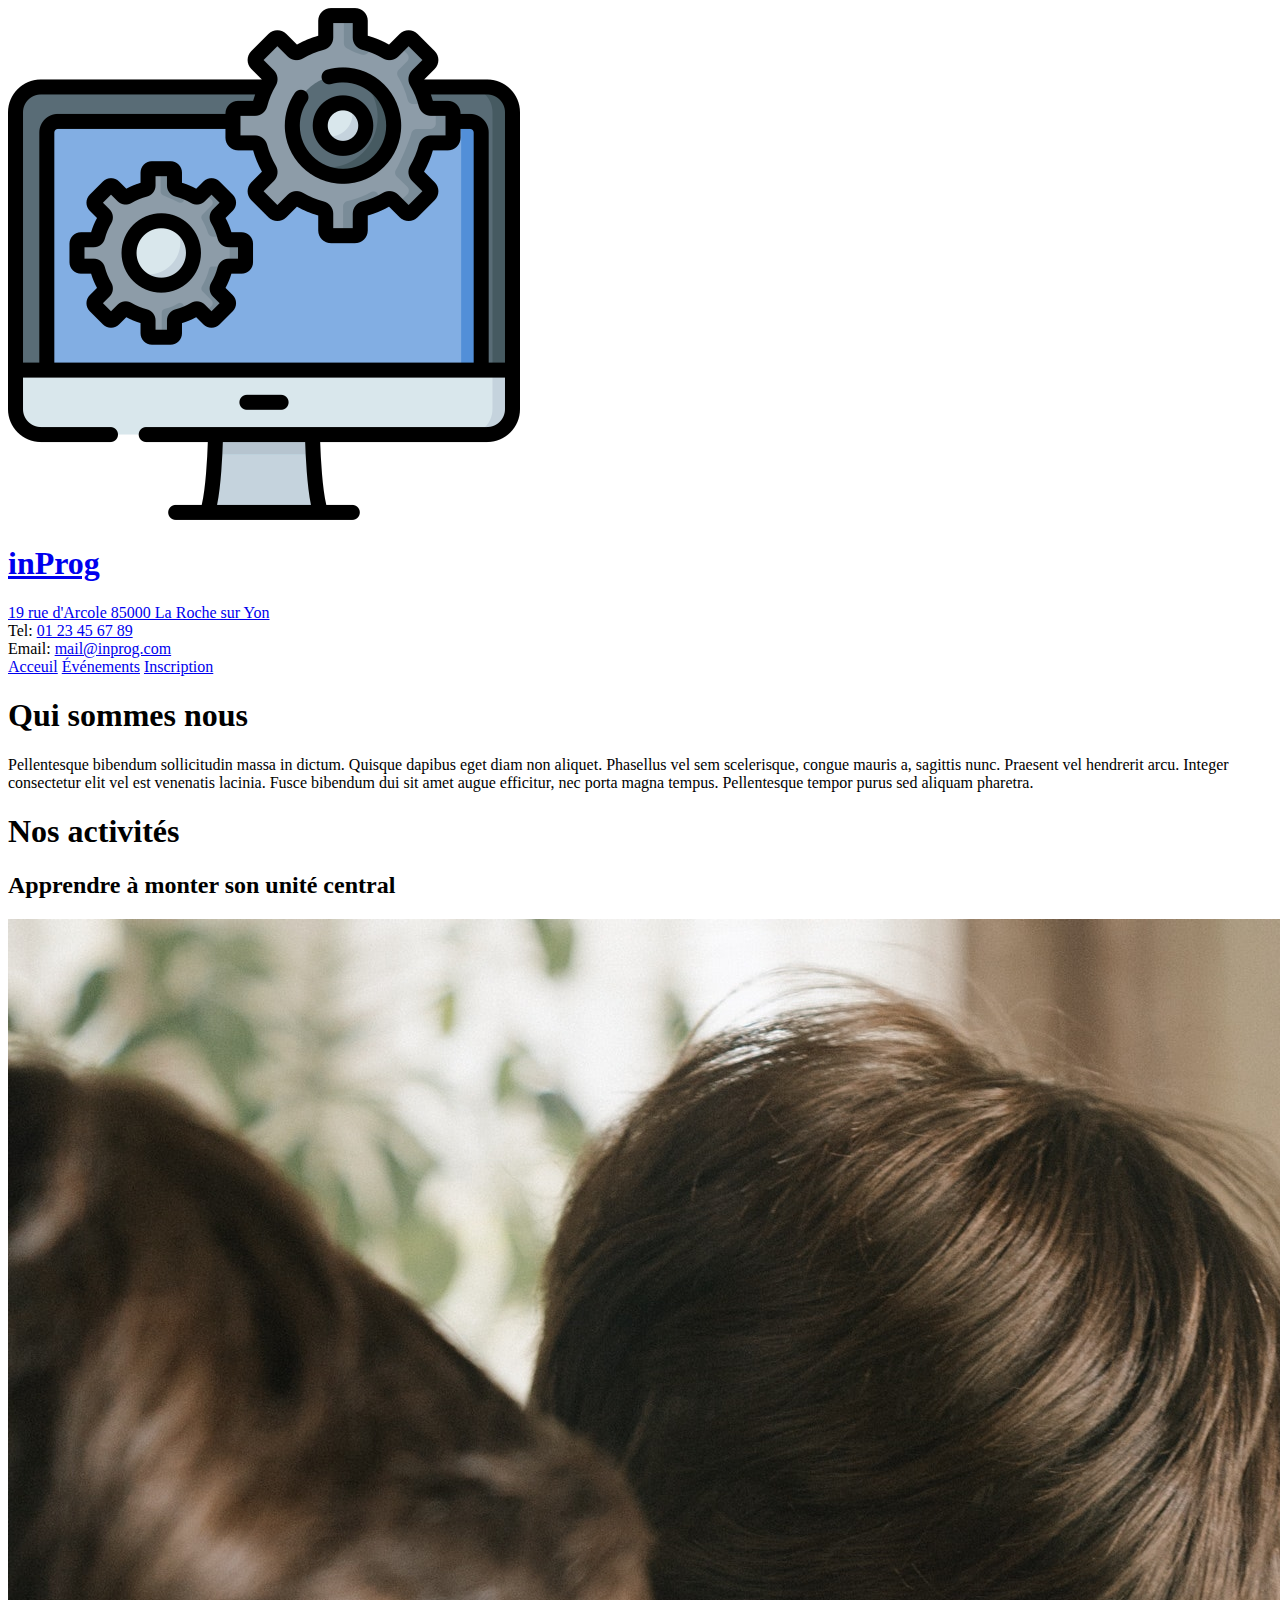
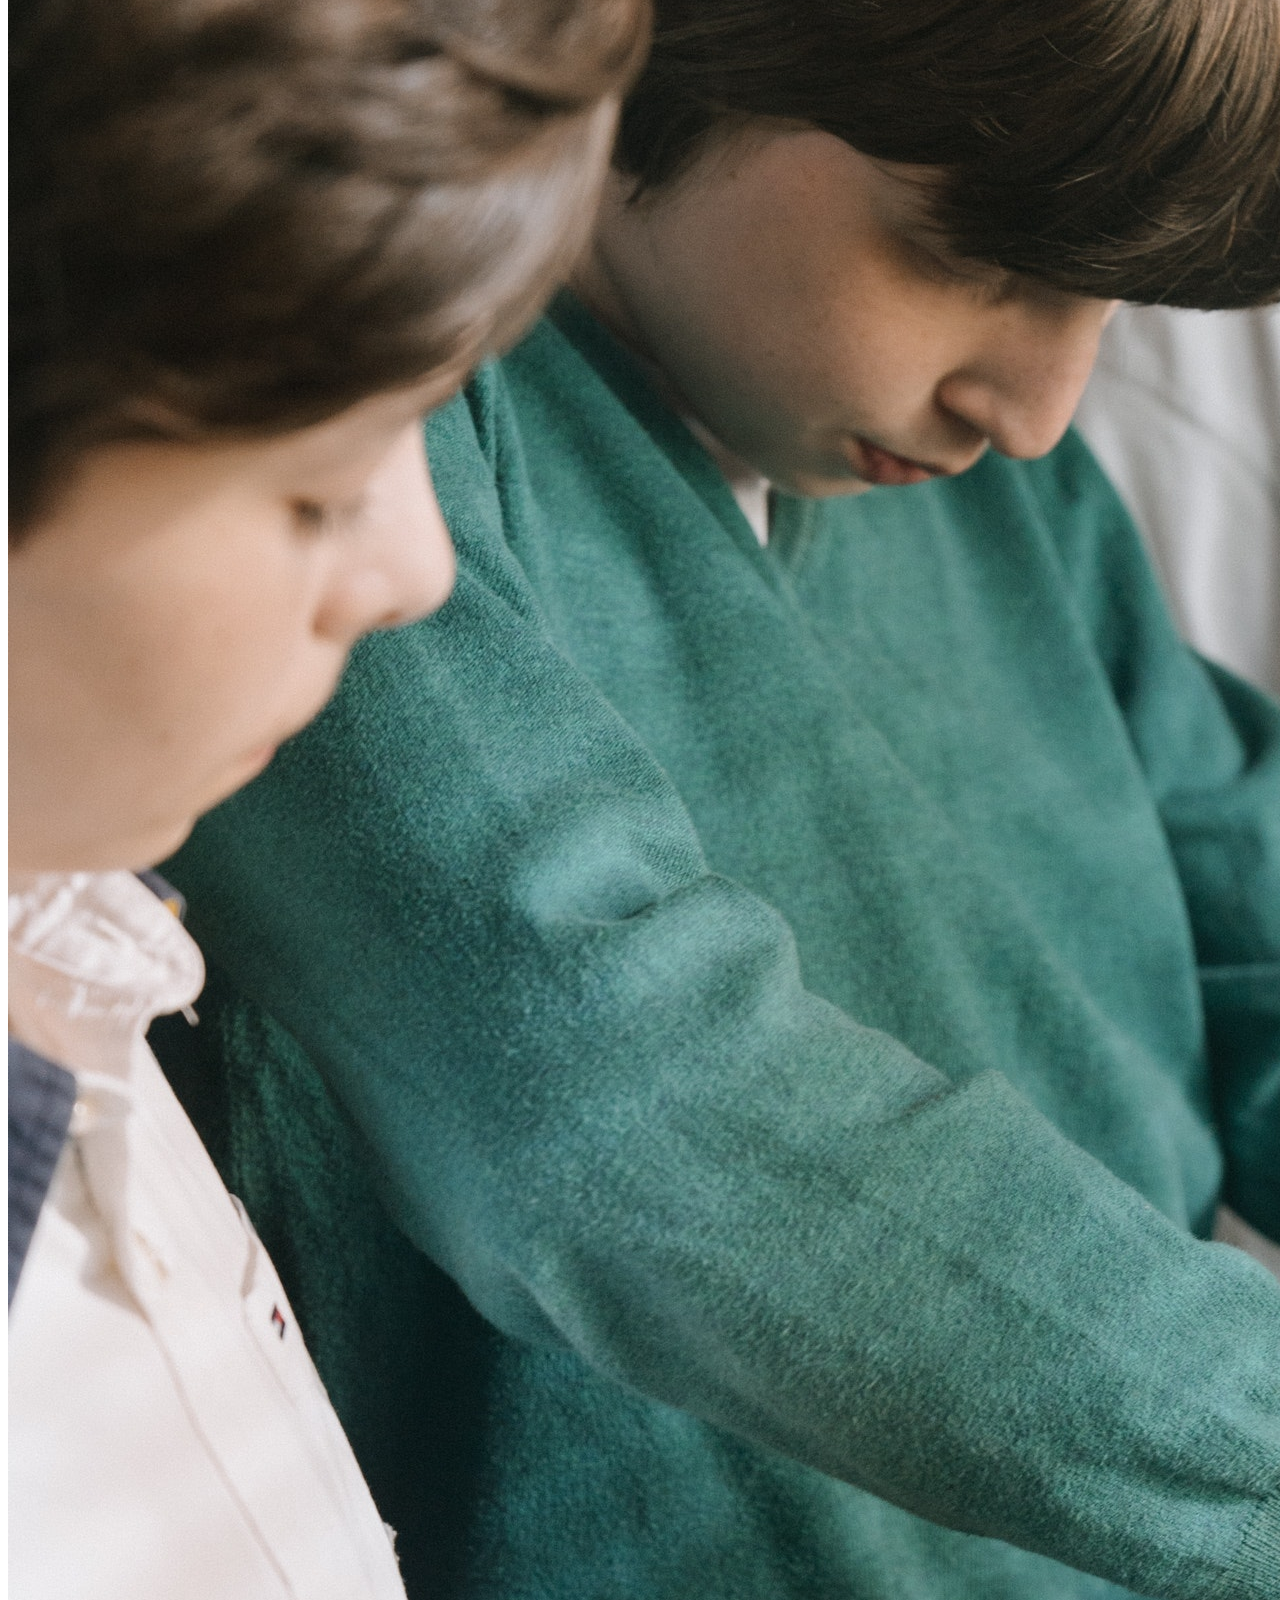
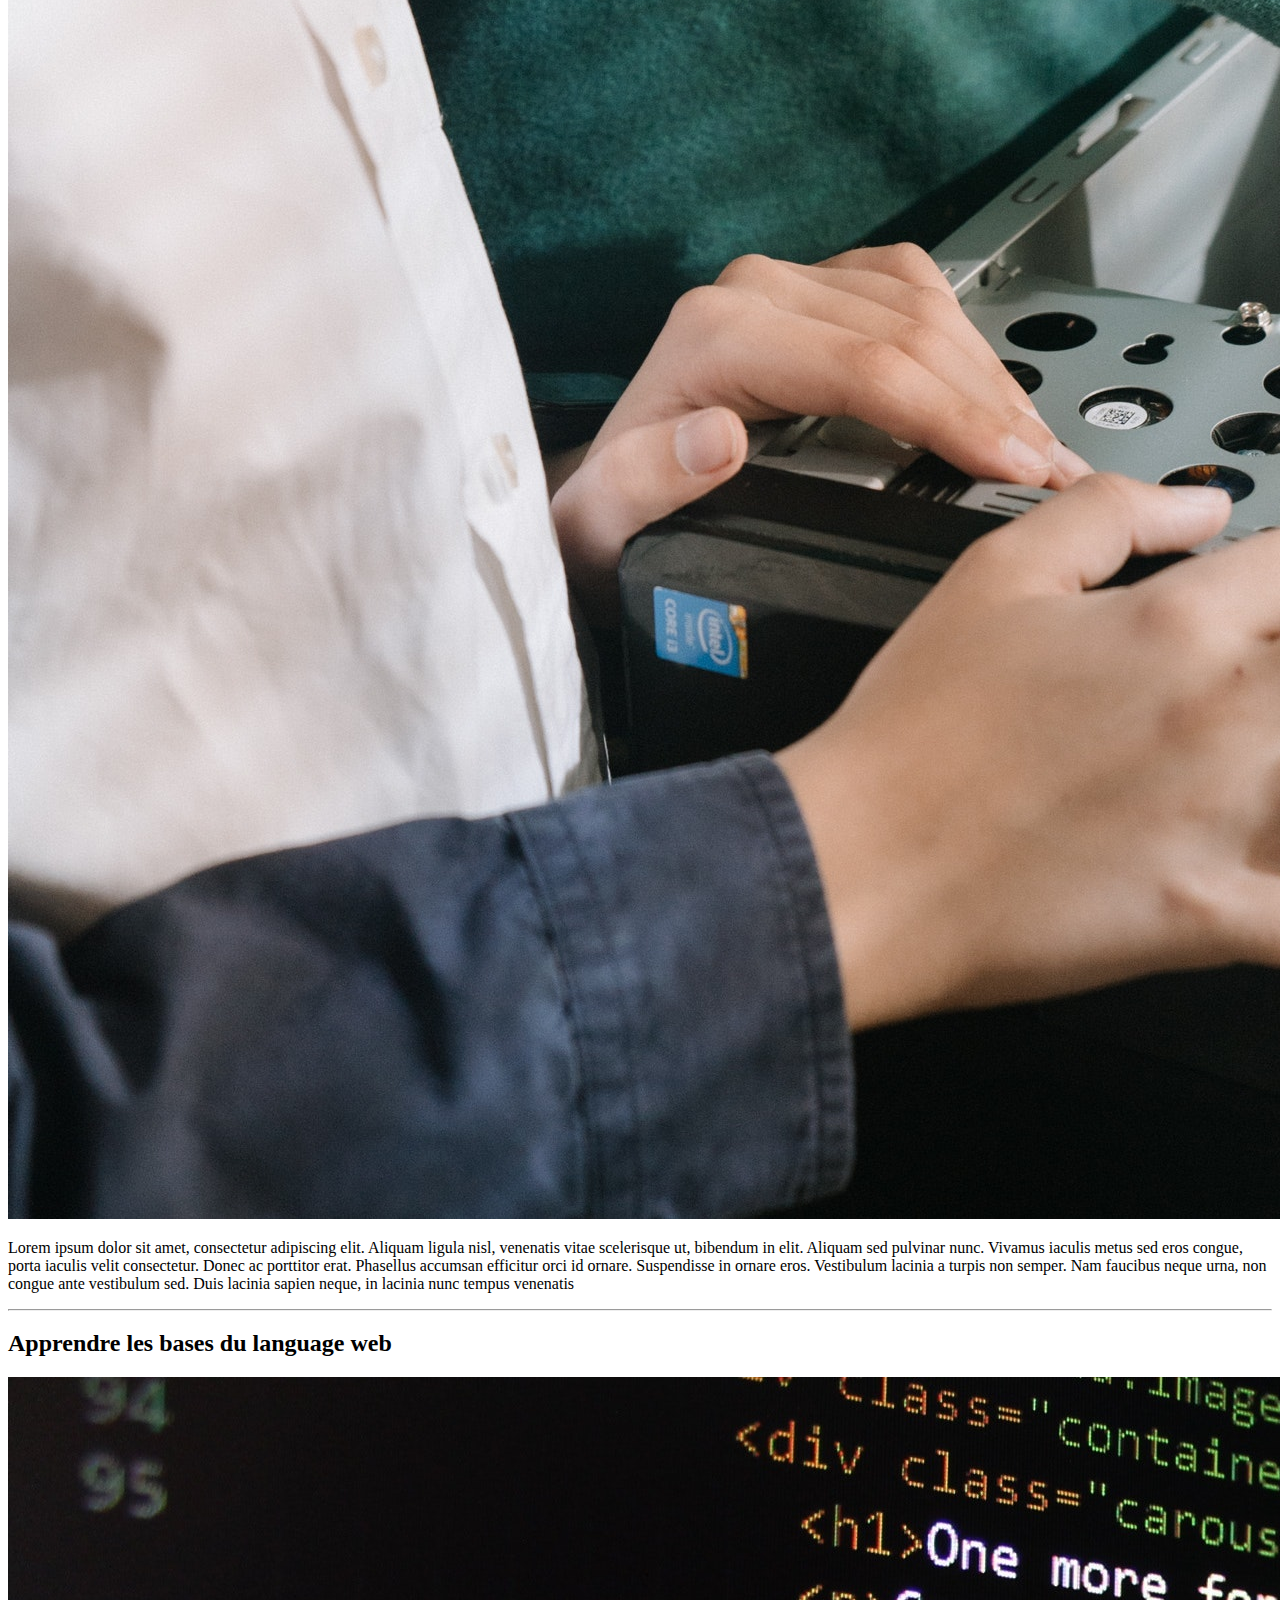
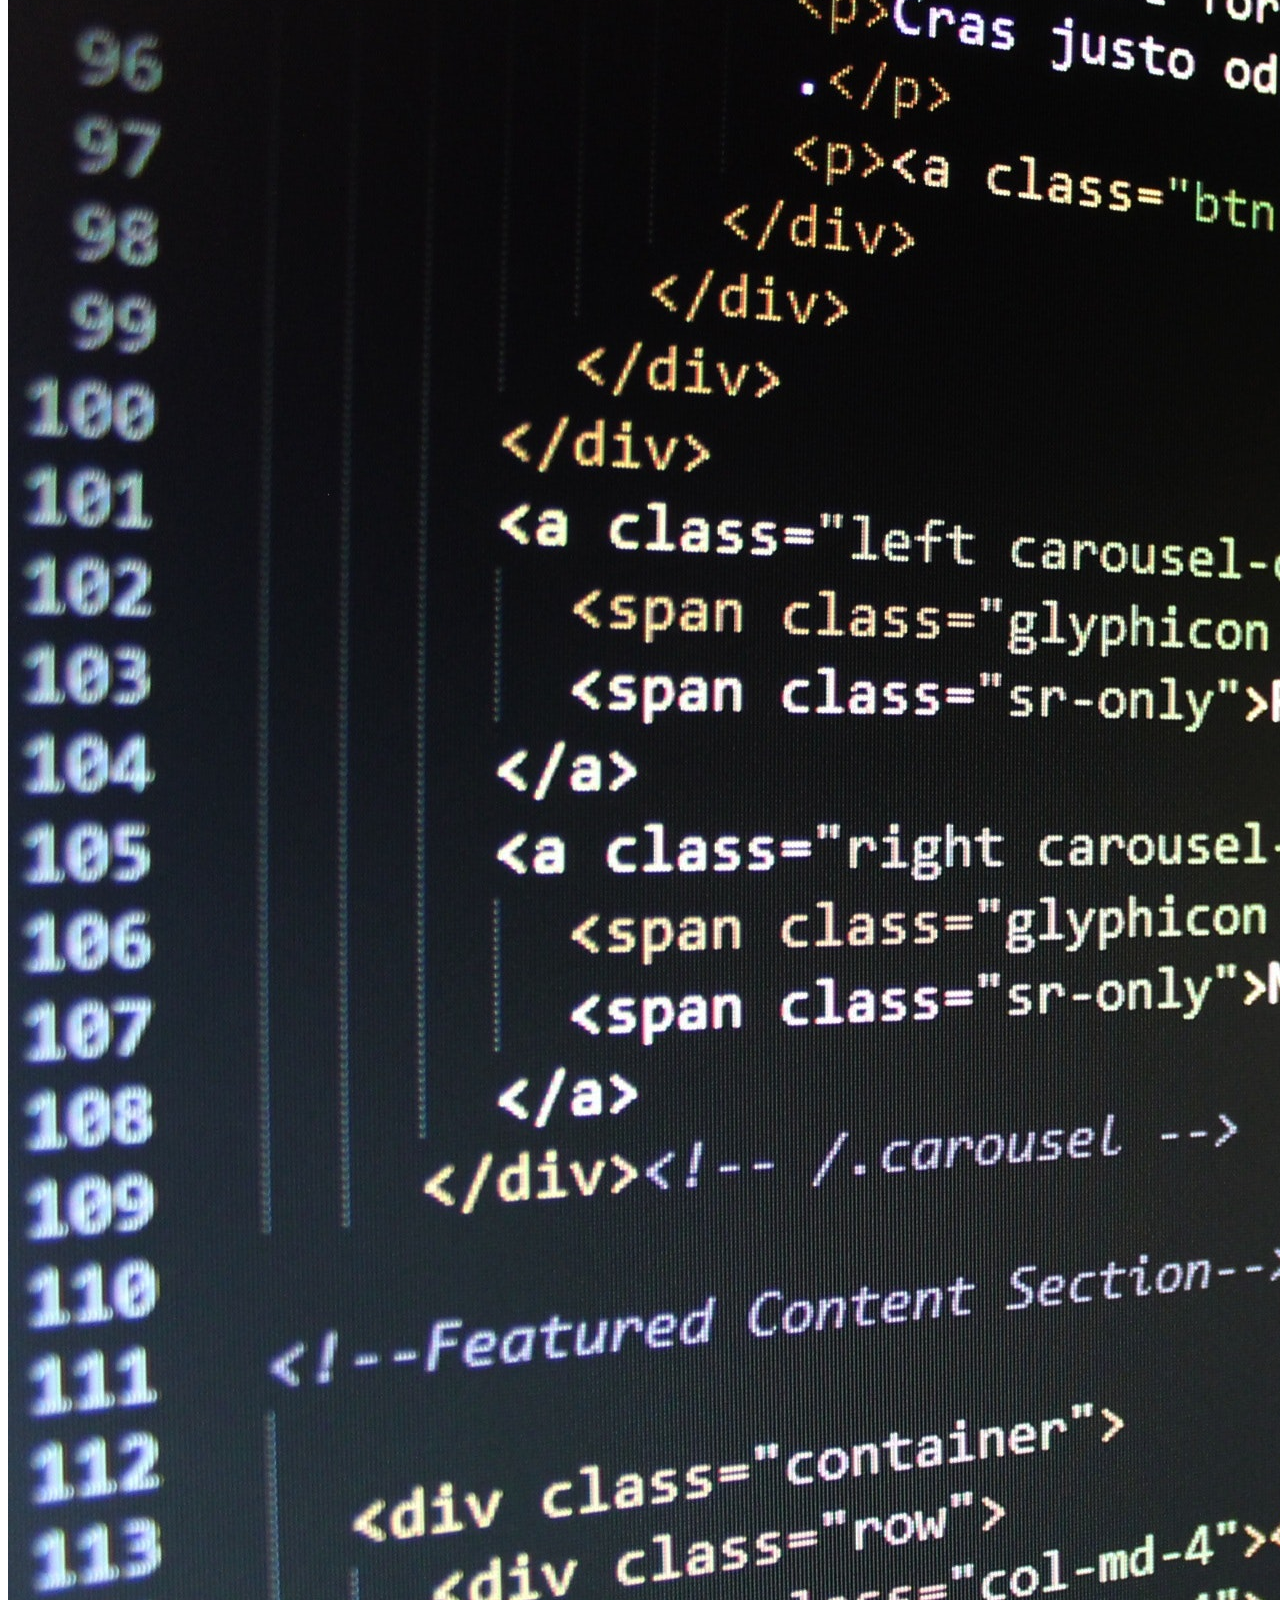
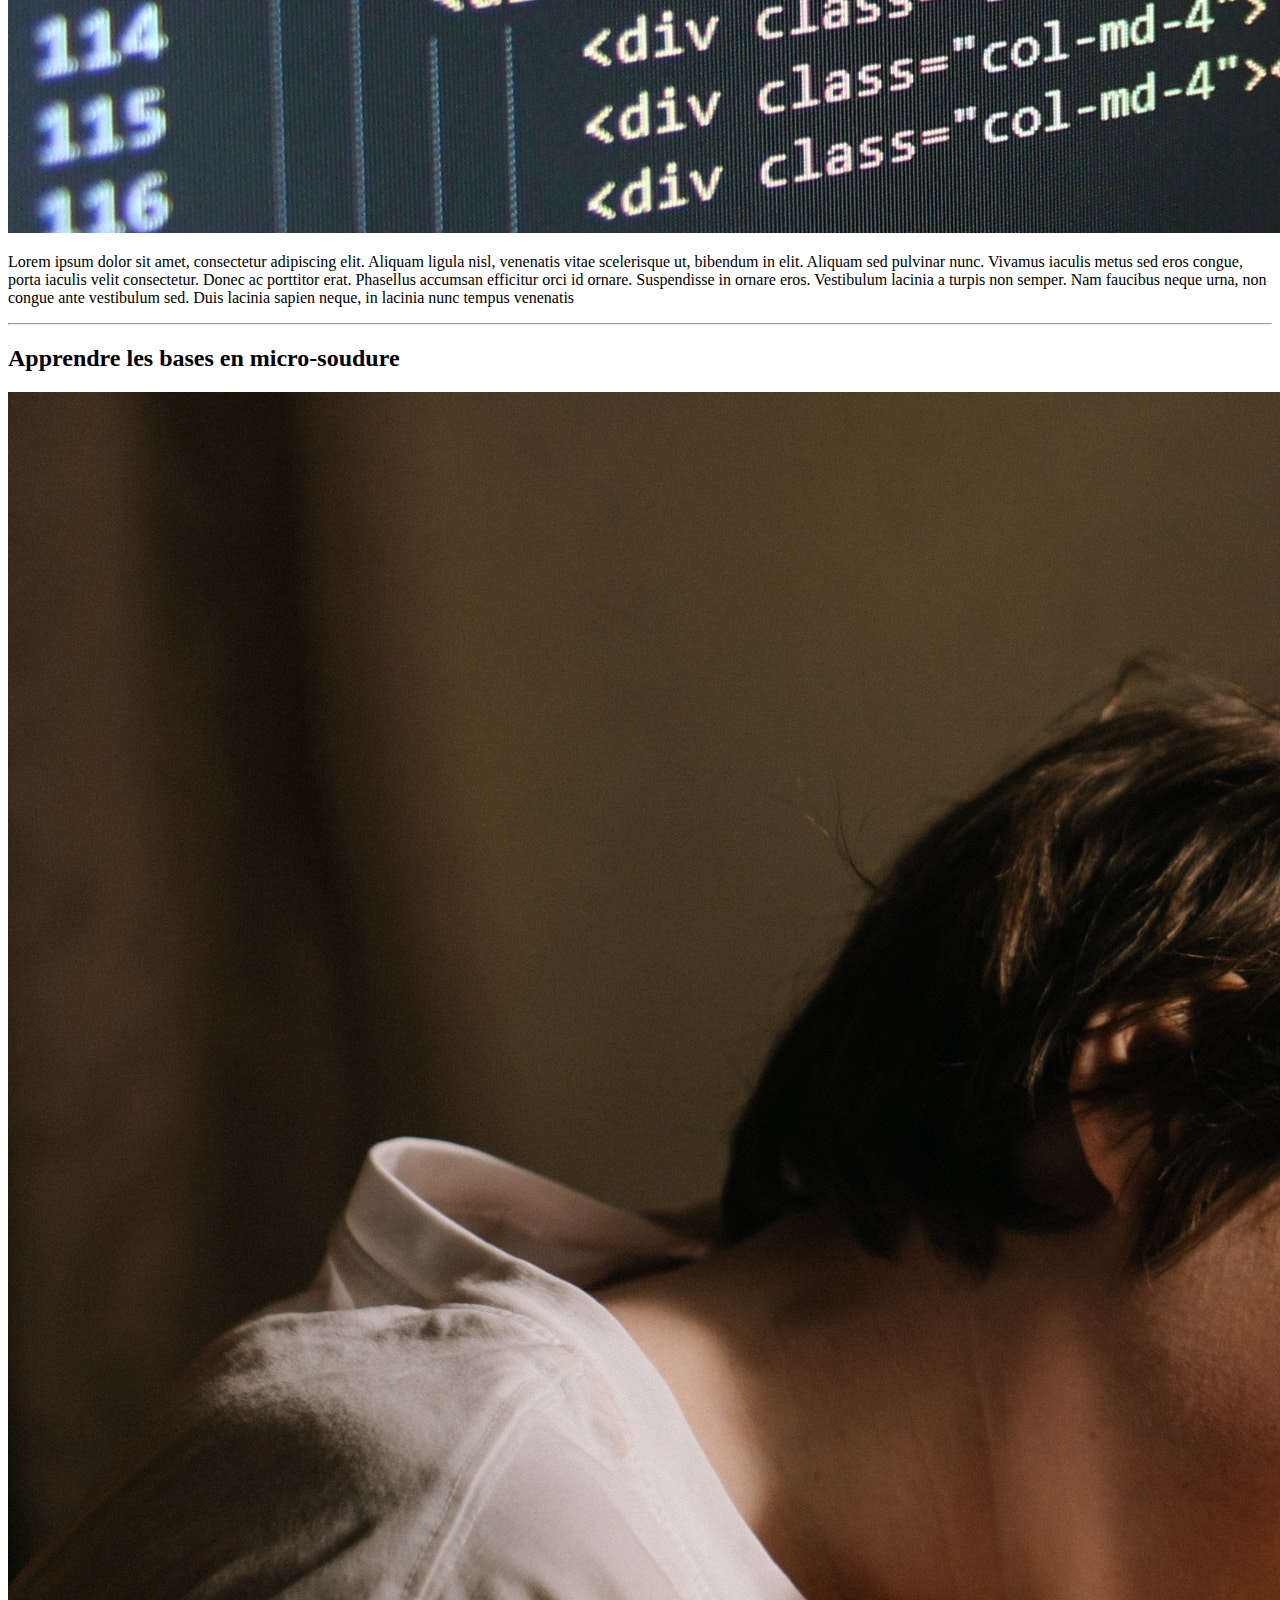
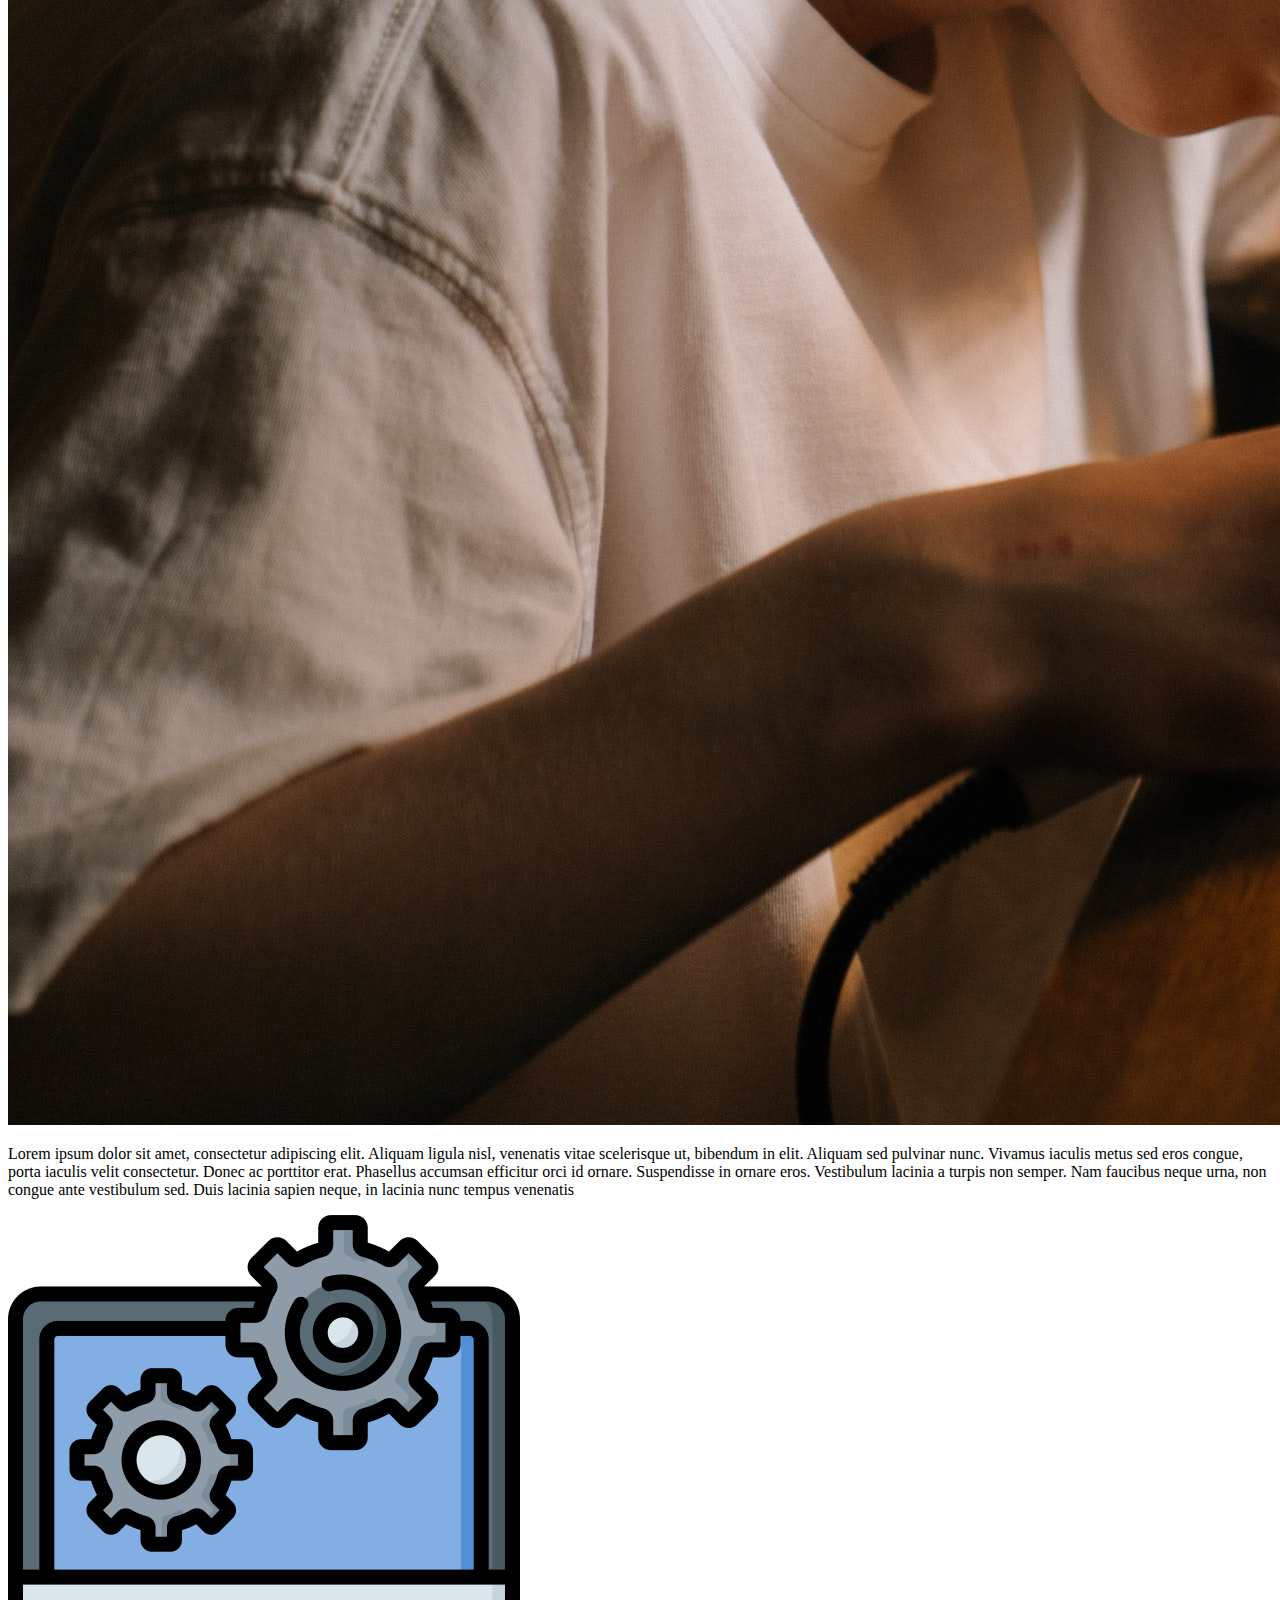
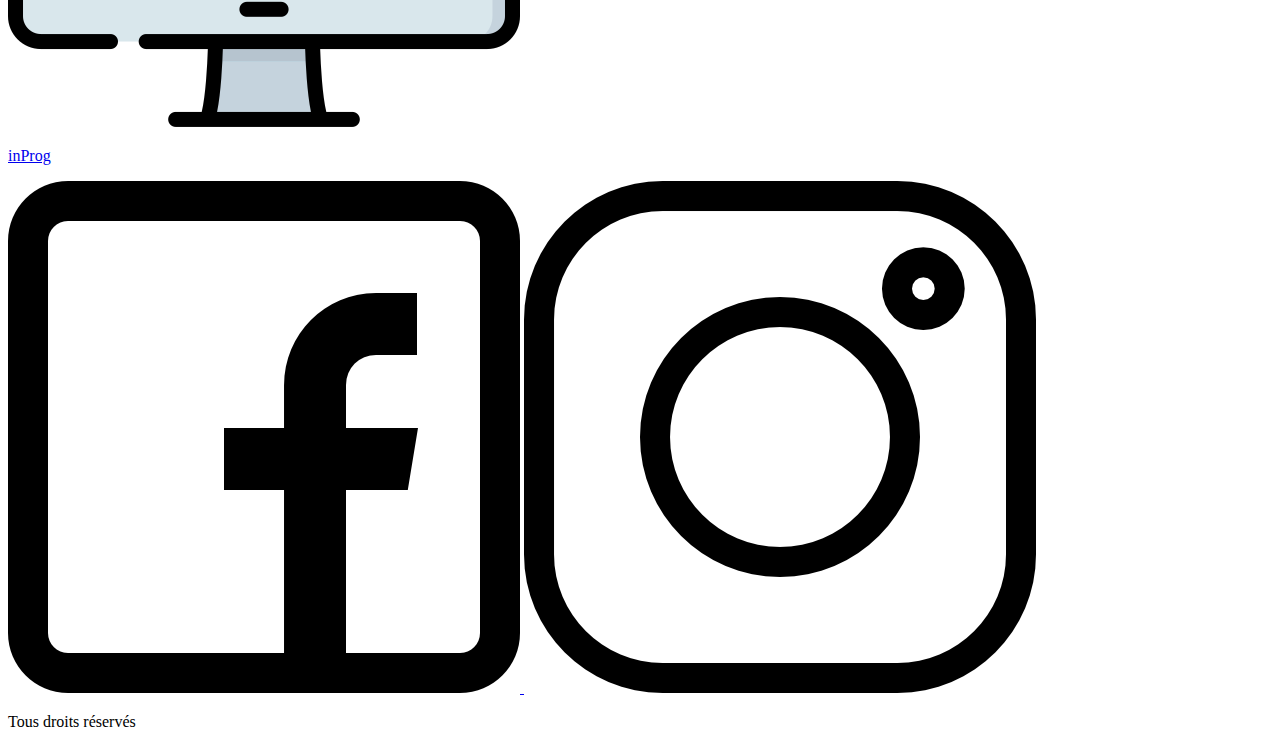
==== commit b4e68eb9: "Ajout de la page d'inscription" ====
--- a/index.html
+++ b/index.html
@@ -10,7 +10,7 @@
         nec ipsum eu, porta aliquet elit. Fusce tempor elit nibh, id mattis augue tempus eu. Quisque 
         vitae mollis dui, in sagittis lorem. In eget vestibulum ante."
     />
-    <title>inProg</title>
+    <title>Acceuil - inProg</title>
   </head>
   <body>
     <header>
@@ -37,62 +37,77 @@
         <div>
           <a href="index.html">Acceuil</a>
           <a href="events.html">Événements</a>
+          <a href="inscription.html">Inscription</a>
         </div>
       </nav>
     </header>
     <main>
       <section>
-        <h2>Apprendre à monter son unité central</h2>
-        <img
-          src="images/acceuil/montage1.jpg"
-          alt="Image d'un montage d'une Unité Central"
-        />
+        <h1>Qui sommes nous</h1>
         <p>
-          Lorem ipsum dolor sit amet, consectetur adipiscing elit. Aliquam
-          ligula nisl, venenatis vitae scelerisque ut, bibendum in elit. Aliquam
-          sed pulvinar nunc. Vivamus iaculis metus sed eros congue, porta
-          iaculis velit consectetur. Donec ac porttitor erat. Phasellus accumsan
-          efficitur orci id ornare. Suspendisse in ornare eros. Vestibulum
-          lacinia a turpis non semper. Nam faucibus neque urna, non congue ante
-          vestibulum sed. Duis lacinia sapien neque, in lacinia nunc tempus
-          venenatis
+          Pellentesque bibendum sollicitudin massa in dictum. Quisque dapibus
+          eget diam non aliquet. Phasellus vel sem scelerisque, congue mauris a,
+          sagittis nunc. Praesent vel hendrerit arcu. Integer consectetur elit
+          vel est venenatis lacinia. Fusce bibendum dui sit amet augue
+          efficitur, nec porta magna tempus. Pellentesque tempor purus sed
+          aliquam pharetra.
         </p>
       </section>
-      <hr />
       <section>
-        <h2>Apprendre les bases du language web</h2>
-        <p>
-          Lorem ipsum dolor sit amet, consectetur adipiscing elit. Aliquam
-          ligula nisl, venenatis vitae scelerisque ut, bibendum in elit. Aliquam
-          sed pulvinar nunc. Vivamus iaculis metus sed eros congue, porta
-          iaculis velit consectetur. Donec ac porttitor erat. Phasellus accumsan
-          efficitur orci id ornare. Suspendisse in ornare eros. Vestibulum
-          lacinia a turpis non semper. Nam faucibus neque urna, non congue ante
-          vestibulum sed. Duis lacinia sapien neque, in lacinia nunc tempus
-          venenatis
-        </p>
-        <img
-          src="images/acceuil/prog1.jpg"
-          alt="Image de programmation en HTML"
-        />
-      </section>
-      <hr />
-      <section>
-        <h2>Apprendre les bases en micro-soudure</h2>
-        <img
-          src="images/acceuil/elect1.jpg"
-          alt="Image d'un apprenant en micro-soudure"
-        />
-        <p>
-          Lorem ipsum dolor sit amet, consectetur adipiscing elit. Aliquam
-          ligula nisl, venenatis vitae scelerisque ut, bibendum in elit. Aliquam
-          sed pulvinar nunc. Vivamus iaculis metus sed eros congue, porta
-          iaculis velit consectetur. Donec ac porttitor erat. Phasellus accumsan
-          efficitur orci id ornare. Suspendisse in ornare eros. Vestibulum
-          lacinia a turpis non semper. Nam faucibus neque urna, non congue ante
-          vestibulum sed. Duis lacinia sapien neque, in lacinia nunc tempus
-          venenatis
-        </p>
+        <h1>Nos activités</h1>
+        <article>
+          <h2>Apprendre à monter son unité central</h2>
+          <img
+            src="images/acceuil/montage1.jpg"
+            alt="Image d'un montage d'une Unité Central"
+          />
+          <p>
+            Lorem ipsum dolor sit amet, consectetur adipiscing elit. Aliquam
+            ligula nisl, venenatis vitae scelerisque ut, bibendum in elit.
+            Aliquam sed pulvinar nunc. Vivamus iaculis metus sed eros congue,
+            porta iaculis velit consectetur. Donec ac porttitor erat. Phasellus
+            accumsan efficitur orci id ornare. Suspendisse in ornare eros.
+            Vestibulum lacinia a turpis non semper. Nam faucibus neque urna, non
+            congue ante vestibulum sed. Duis lacinia sapien neque, in lacinia
+            nunc tempus venenatis
+          </p>
+        </article>
+        <hr />
+        <article>
+          <h2>Apprendre les bases du language web</h2>
+          <img
+            src="images/acceuil/prog1.jpg"
+            alt="Image de programmation en HTML"
+          />
+          <p>
+            Lorem ipsum dolor sit amet, consectetur adipiscing elit. Aliquam
+            ligula nisl, venenatis vitae scelerisque ut, bibendum in elit.
+            Aliquam sed pulvinar nunc. Vivamus iaculis metus sed eros congue,
+            porta iaculis velit consectetur. Donec ac porttitor erat. Phasellus
+            accumsan efficitur orci id ornare. Suspendisse in ornare eros.
+            Vestibulum lacinia a turpis non semper. Nam faucibus neque urna, non
+            congue ante vestibulum sed. Duis lacinia sapien neque, in lacinia
+            nunc tempus venenatis
+          </p>
+        </article>
+        <hr />
+        <article>
+          <h2>Apprendre les bases en micro-soudure</h2>
+          <img
+            src="images/acceuil/elect1.jpg"
+            alt="Image d'un apprenant en micro-soudure"
+          />
+          <p>
+            Lorem ipsum dolor sit amet, consectetur adipiscing elit. Aliquam
+            ligula nisl, venenatis vitae scelerisque ut, bibendum in elit.
+            Aliquam sed pulvinar nunc. Vivamus iaculis metus sed eros congue,
+            porta iaculis velit consectetur. Donec ac porttitor erat. Phasellus
+            accumsan efficitur orci id ornare. Suspendisse in ornare eros.
+            Vestibulum lacinia a turpis non semper. Nam faucibus neque urna, non
+            congue ante vestibulum sed. Duis lacinia sapien neque, in lacinia
+            nunc tempus venenatis
+          </p>
+        </article>
       </section>
     </main>
     <footer>
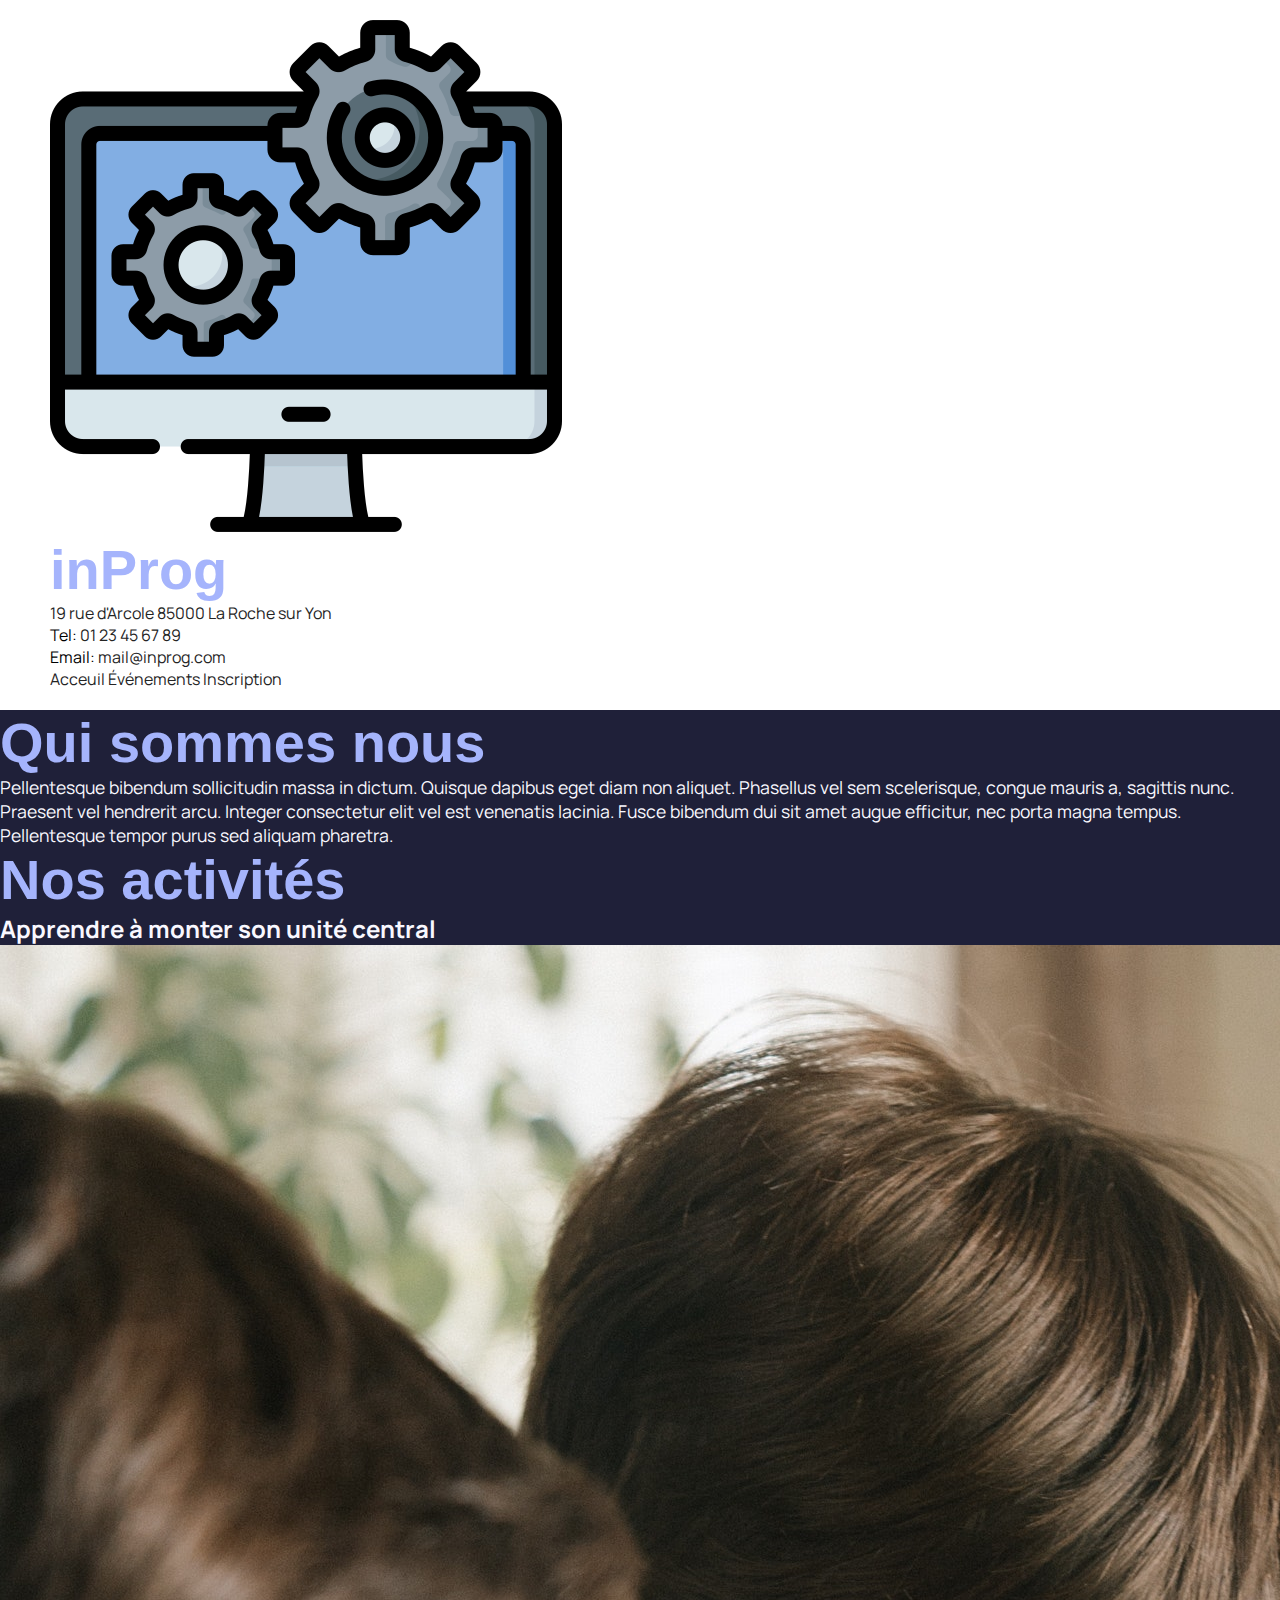
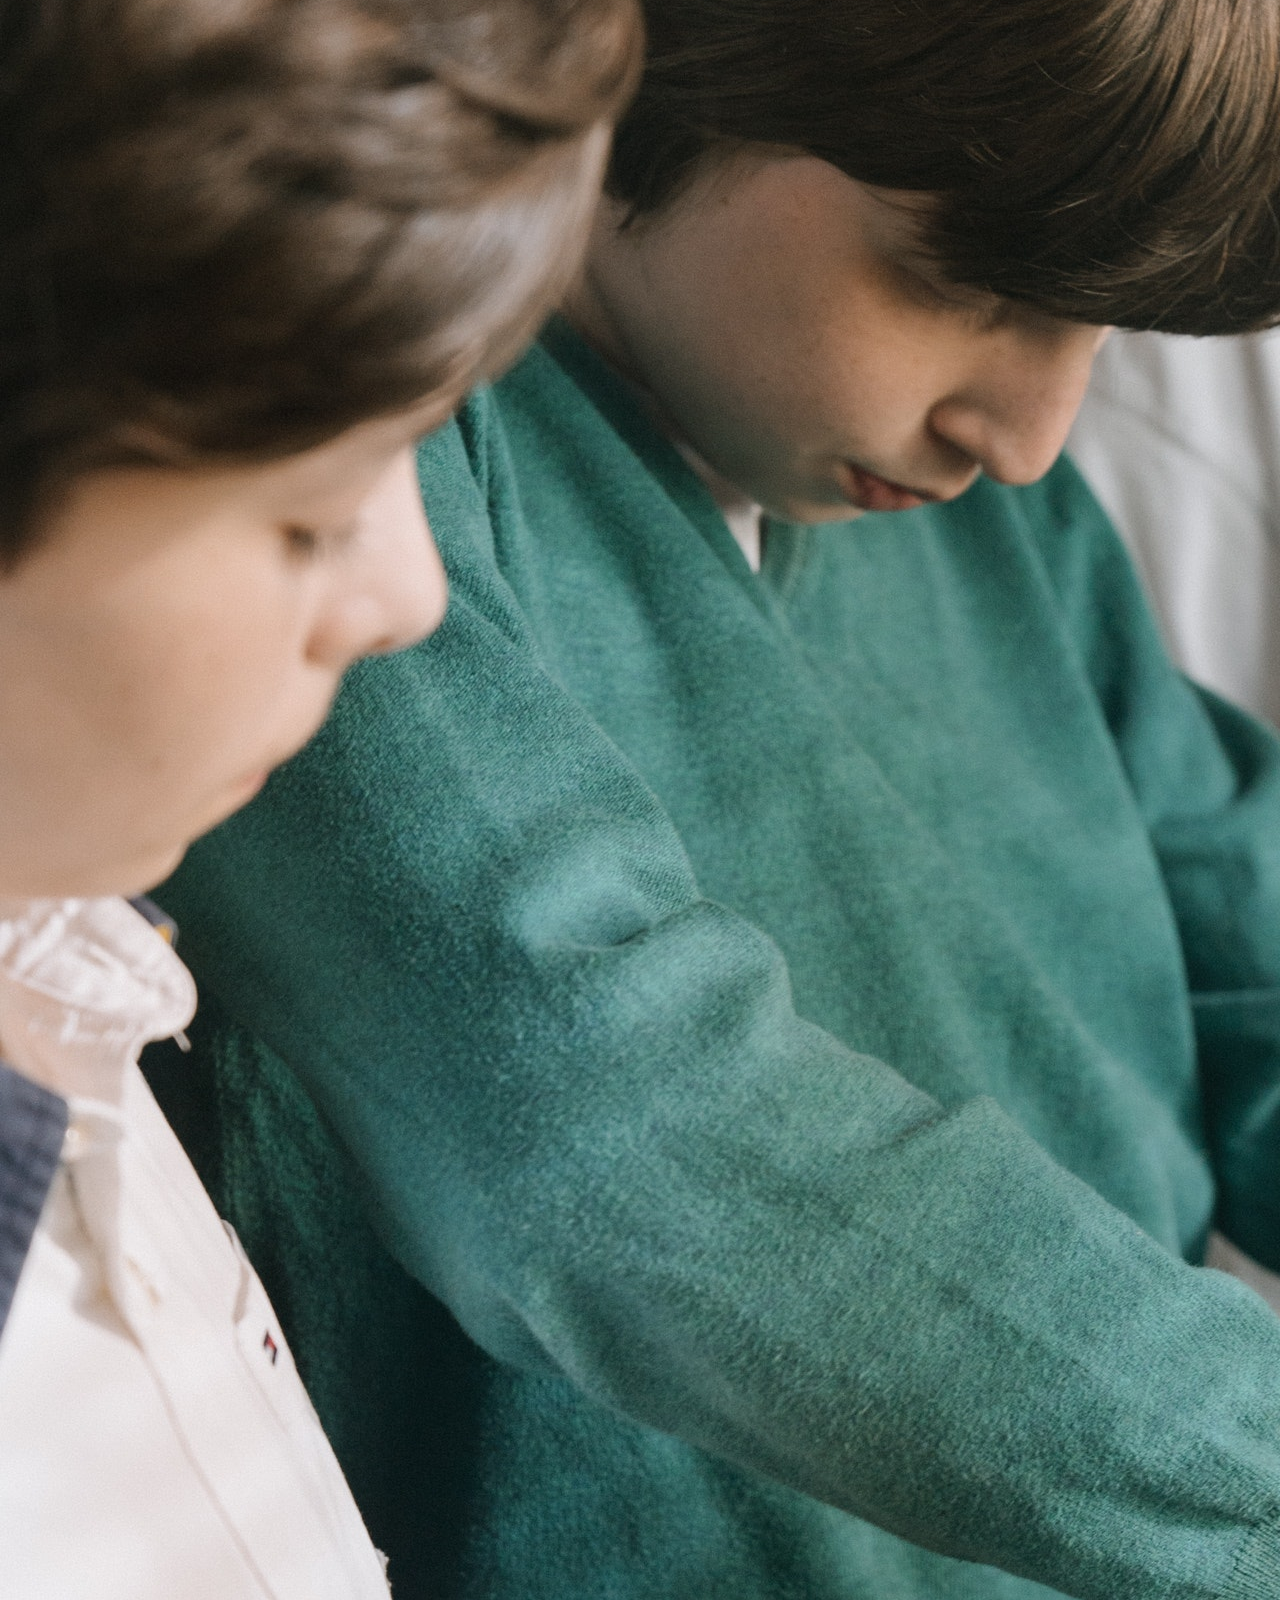
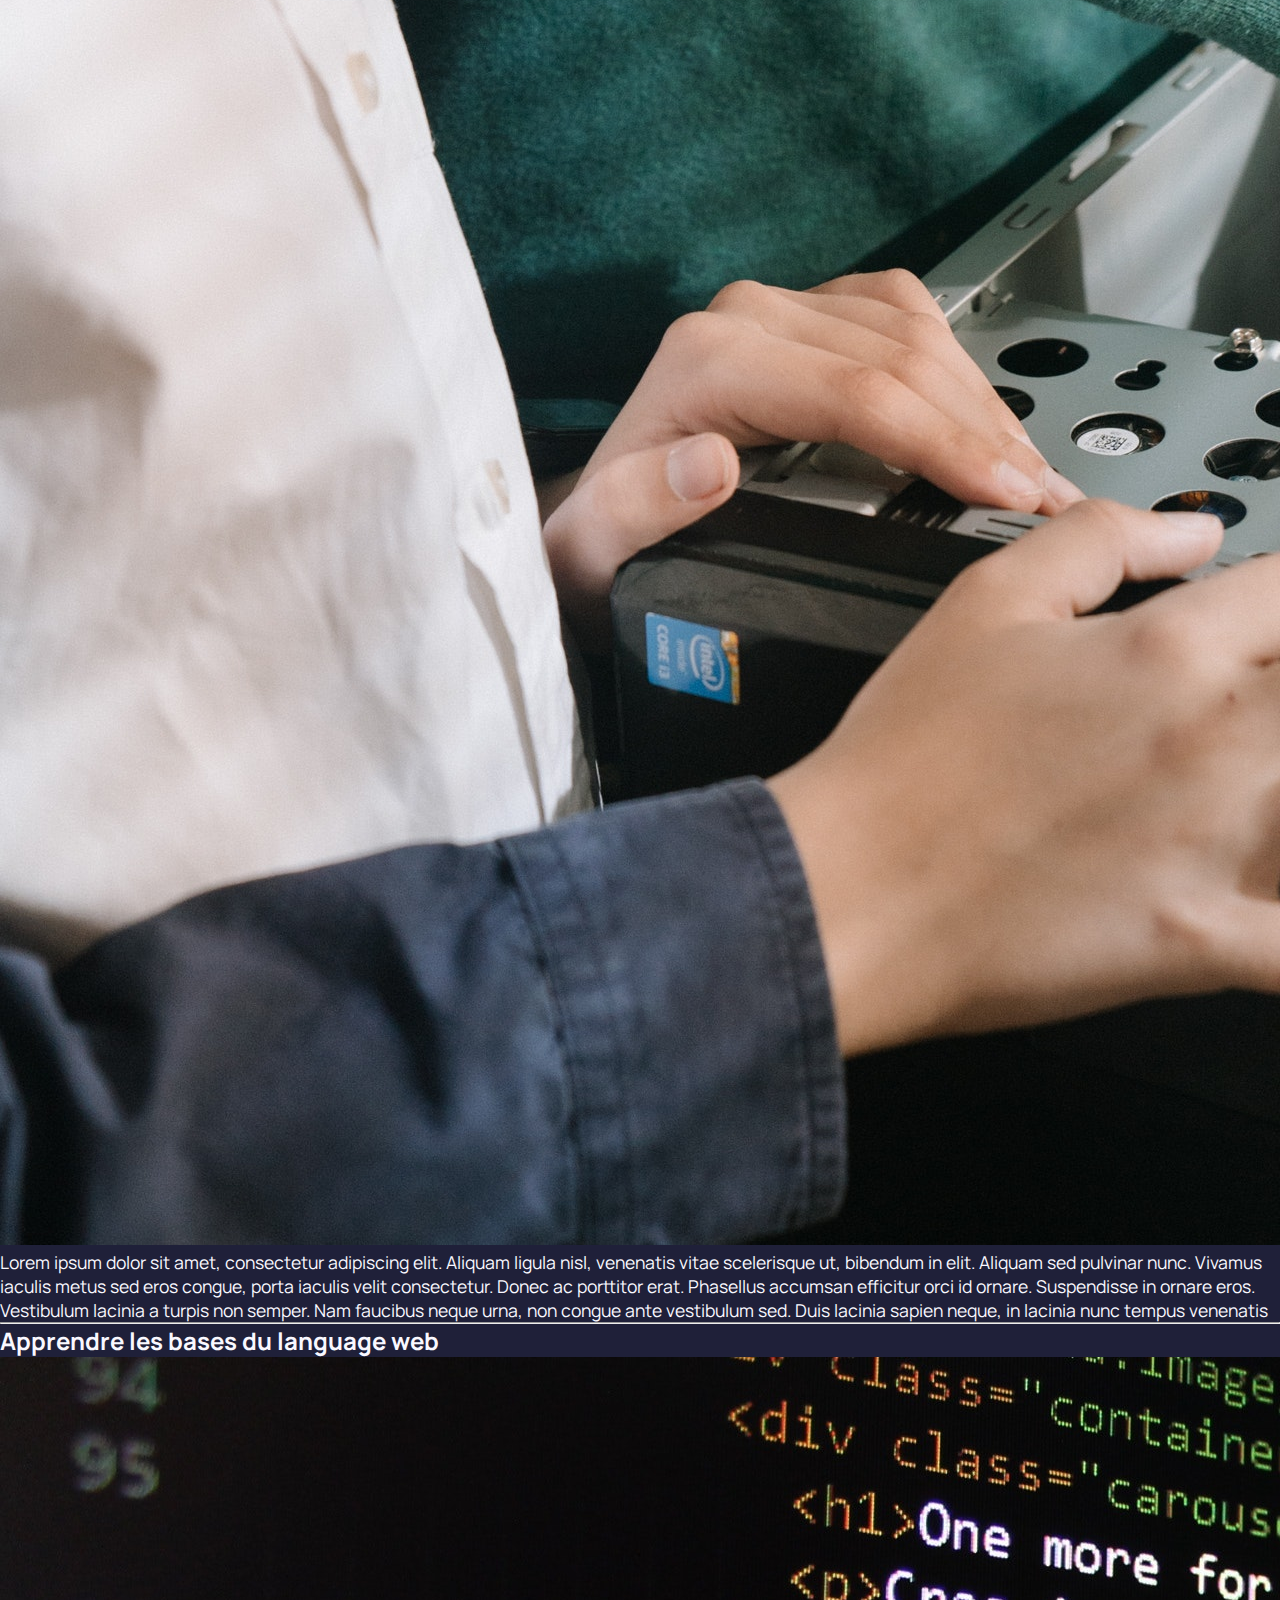
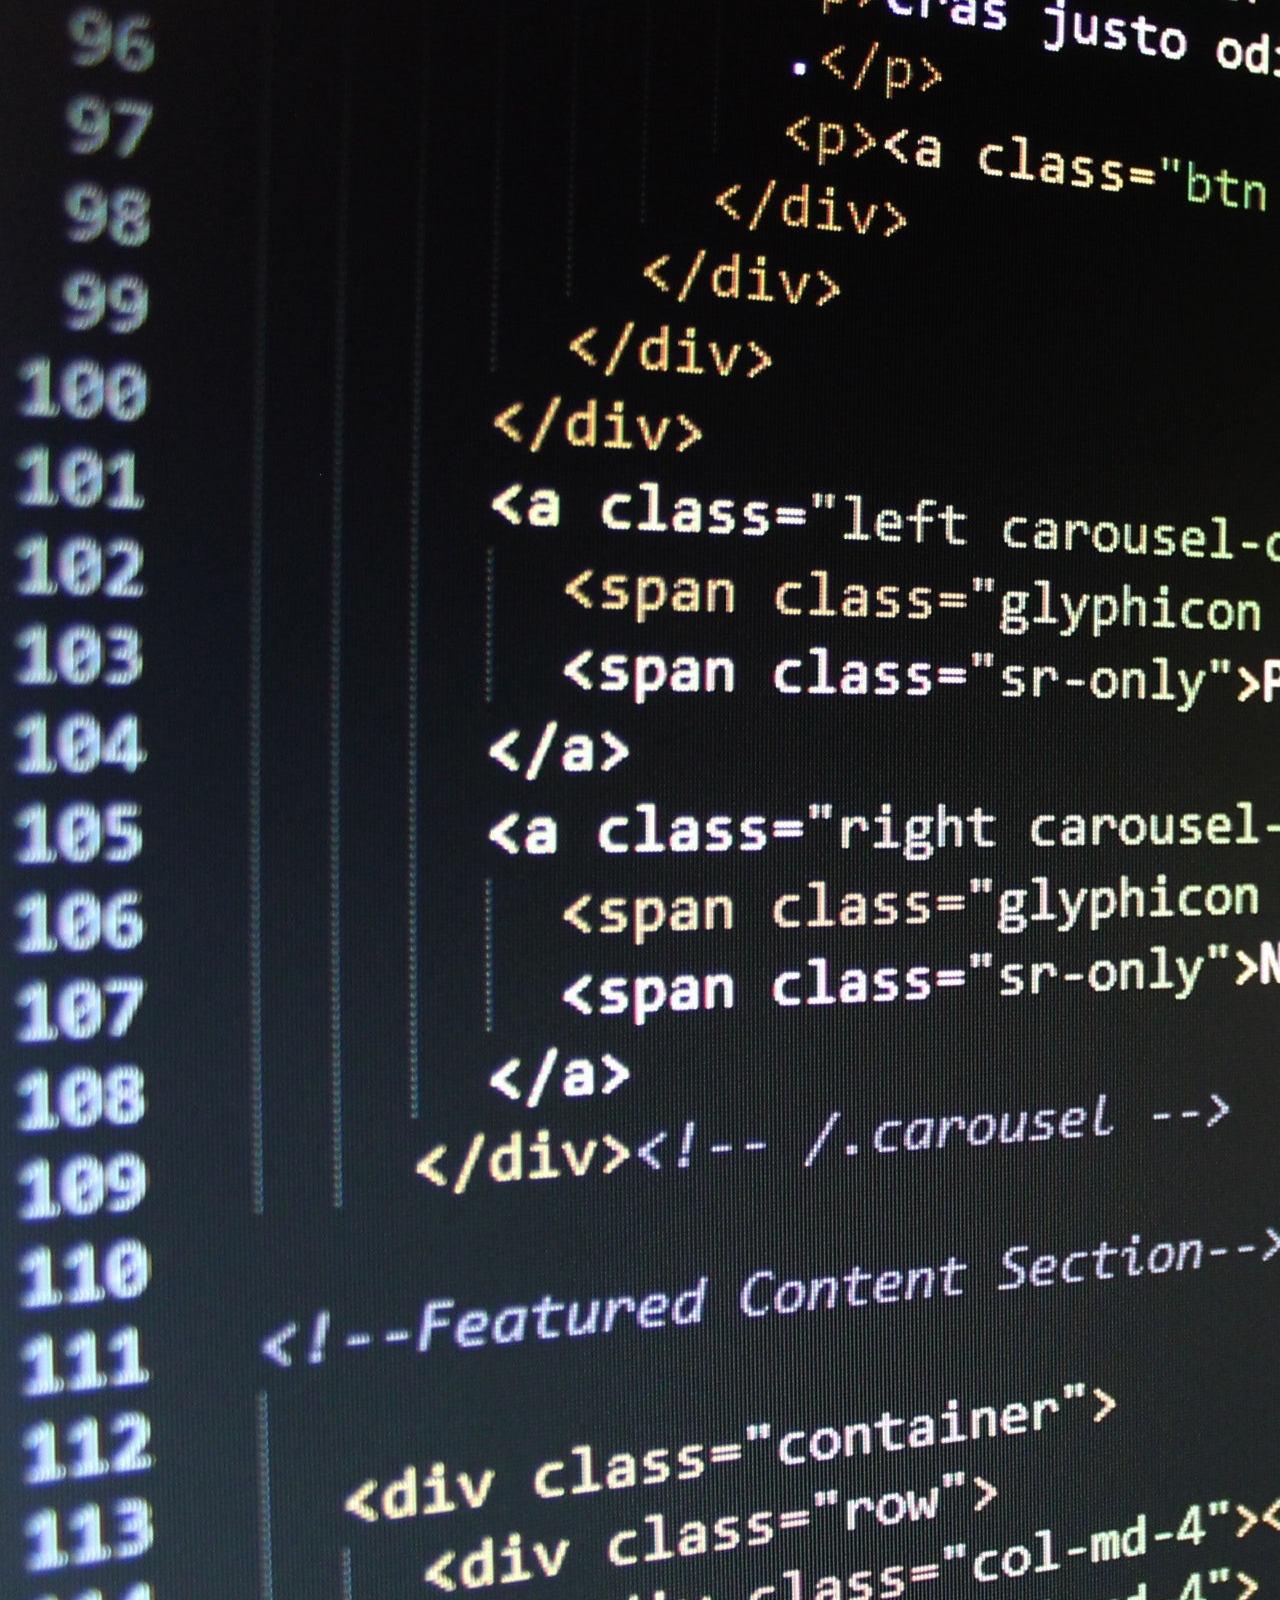
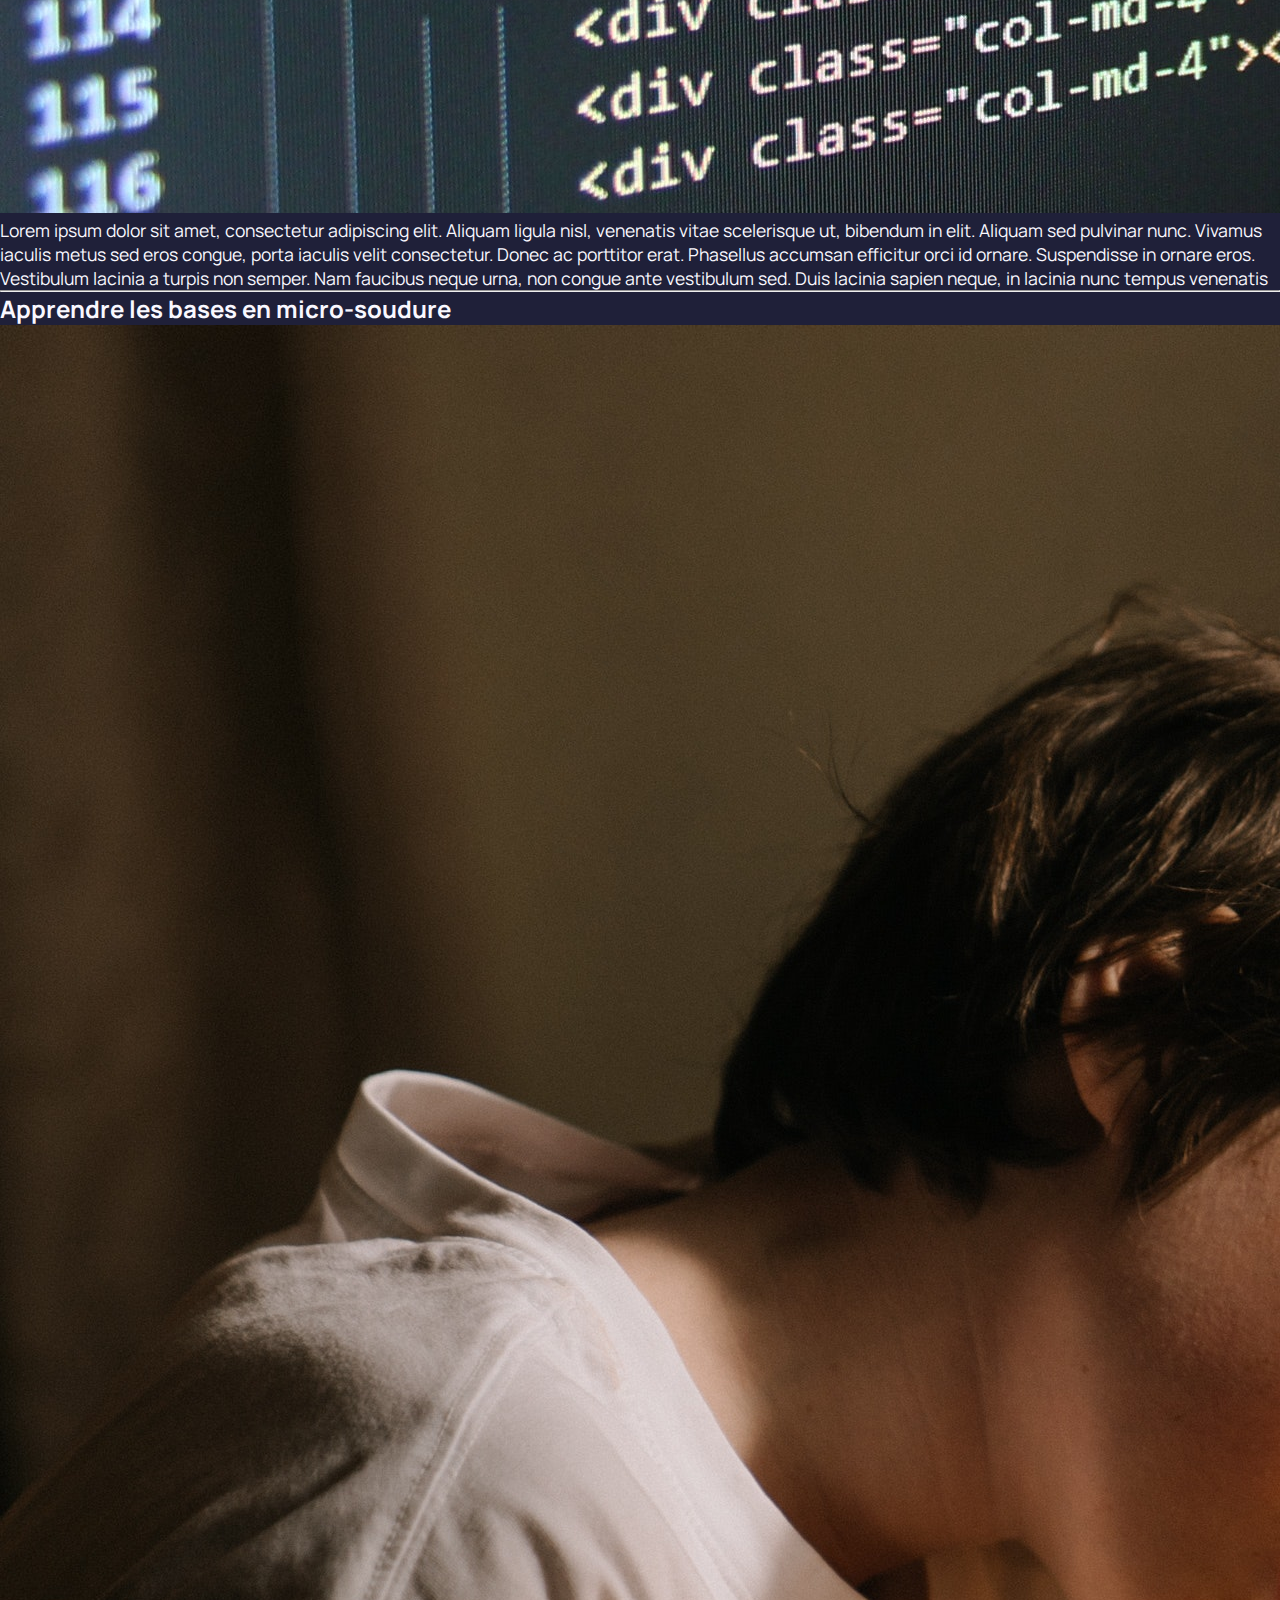
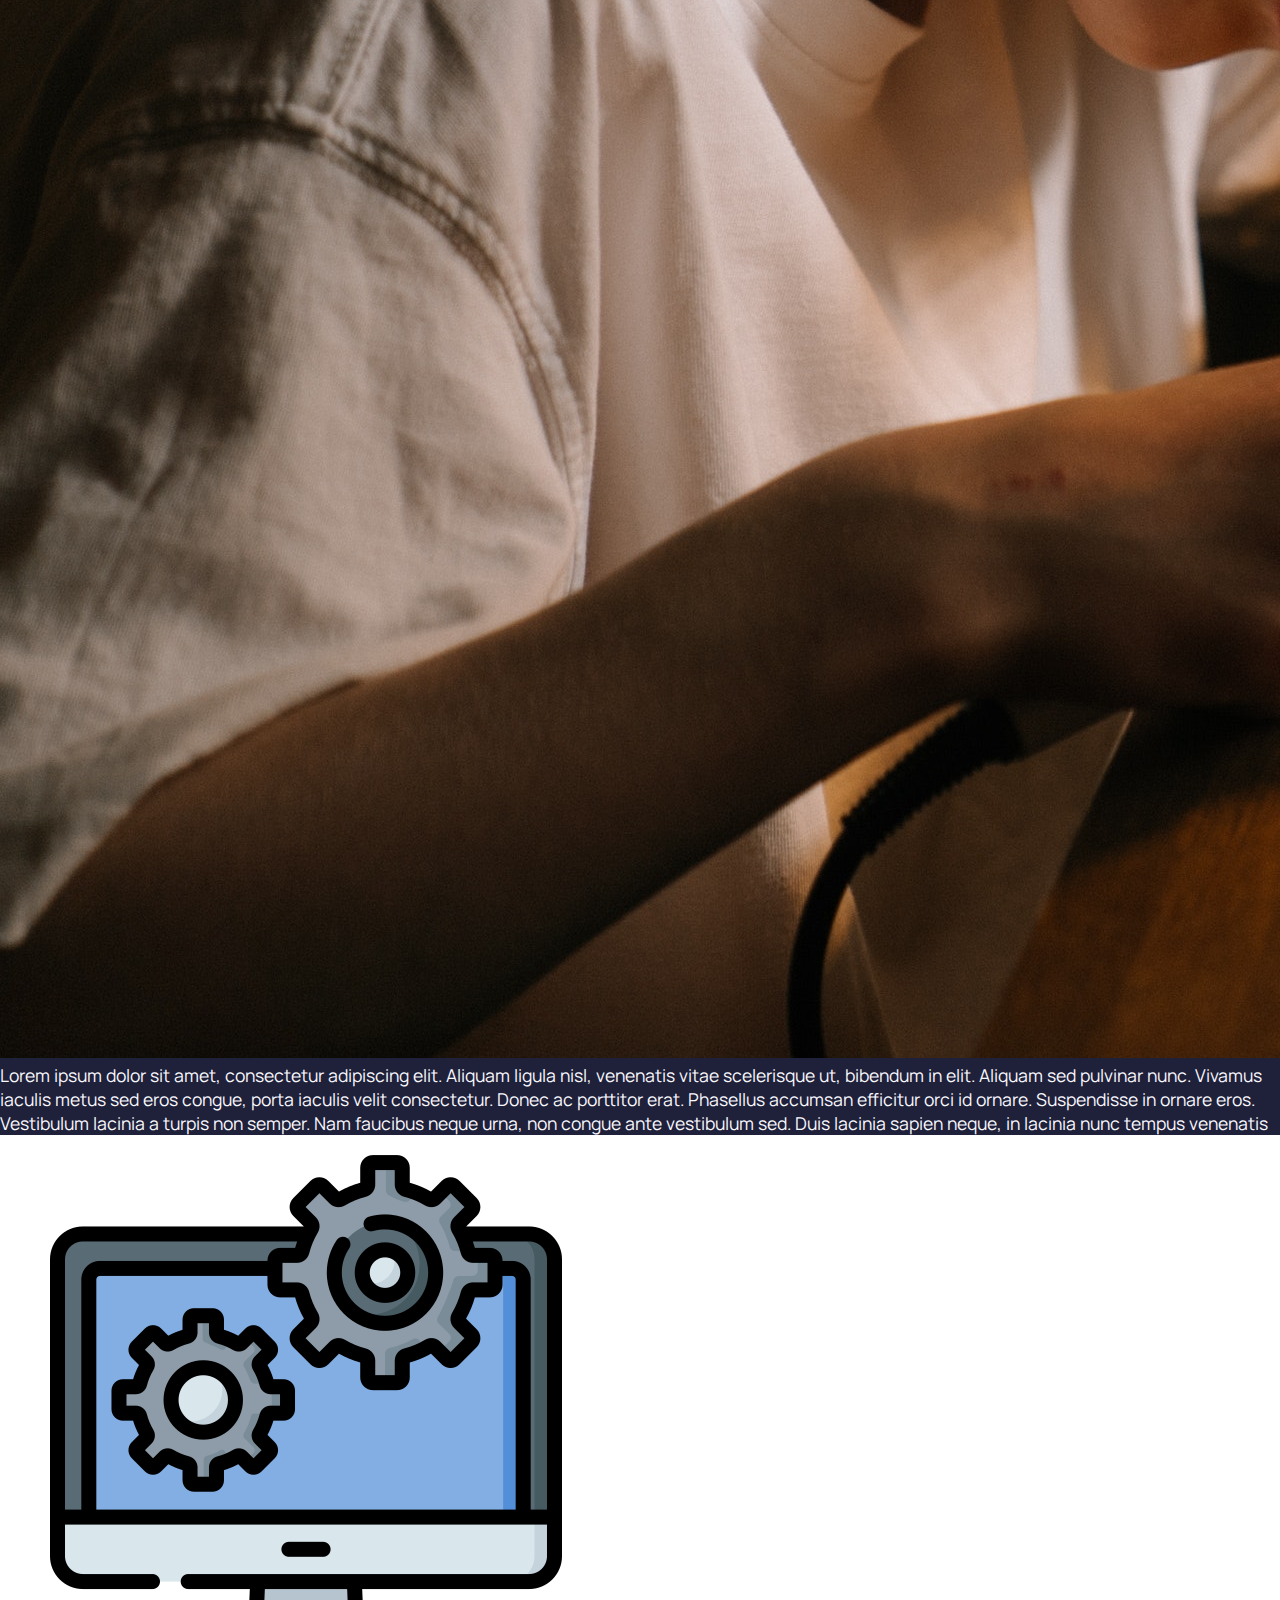
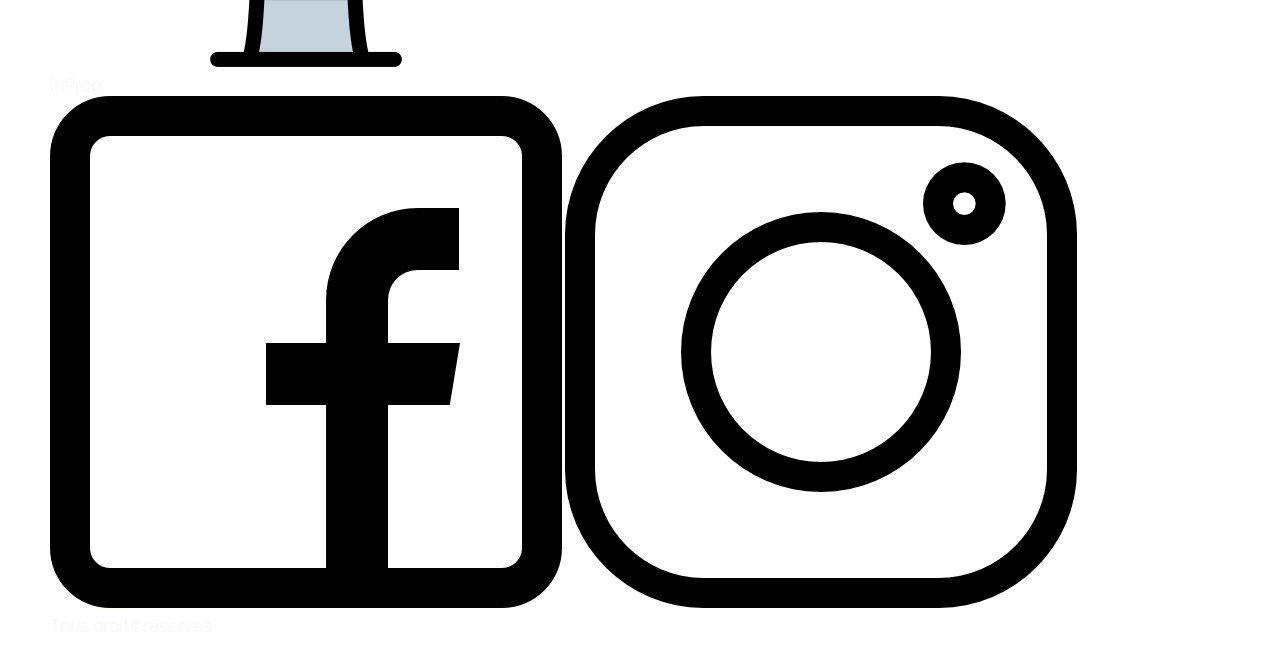
==== commit 823dc9fc: "Ajout du fichier style.css et du CDN Bootstrap" ====
--- a/index.html
+++ b/index.html
@@ -11,6 +11,15 @@
         vitae mollis dui, in sagittis lorem. In eget vestibulum ante."
     />
     <title>Acceuil - inProg</title>
+    <!--==== Bootstrap CDN ====-->
+    <link
+      href="https://cdn.jsdelivr.net/npm/bootstrap@5.3.0-alpha3/dist/css/bootstrap.min.css"
+      rel="stylesheet"
+      integrity="sha384-KK94CHFLLe+nY2dmCWGMq91rCGa5gtU4mk92HdvYe+M/SXH301p5ILy+dN9+nJOZ"
+      crossorigin="anonymous"
+    />
+    <!--=========-->
+    <link rel="stylesheet" href="style.css" />
   </head>
   <body>
     <header>
@@ -129,5 +138,13 @@
       </div>
       <p>Tous droits réservés</p>
     </footer>
+
+    <!--==== Bootstrap CDN script-->
+    <script
+      src="https://cdn.jsdelivr.net/npm/bootstrap@5.3.0-alpha3/dist/js/bootstrap.bundle.min.js"
+      integrity="sha384-ENjdO4Dr2bkBIFxQpeoTz1HIcje39Wm4jDKdf19U8gI4ddQ3GYNS7NTKfAdVQSZe"
+      crossorigin="anonymous"
+    ></script>
+    <!--========-->
   </body>
 </html>
--- a/style.css
+++ b/style.css
@@ -0,0 +1,45 @@
+@import url("https://fonts.googleapis.com/css2?family=Manrope&display=swap");
+
+* {
+  margin: 0;
+}
+
+body {
+  font-family: "Manrope", sans-serif;
+  font-size: 1em;
+  background-color: #1f2039;
+}
+
+h1 {
+  font-size: 3.5em;
+  color: #a5b4fc;
+  font-family: "Montserrat", sans-serif;
+}
+
+header,
+footer {
+  background-color: white;
+  padding: 20px 50px;
+}
+
+p {
+  font-size: 1.1em;
+  color: #f9f8ff;
+}
+
+h2 {
+  color: #f9f8ff;
+}
+
+a {
+  color: #242424;
+  text-decoration: none;
+}
+
+.cta {
+  display: inline-block;
+  background: linear-gradient(#8e86b5, #acaeed);
+  color: white;
+  border-radius: 50px;
+  padding: 20px 30px;
+}
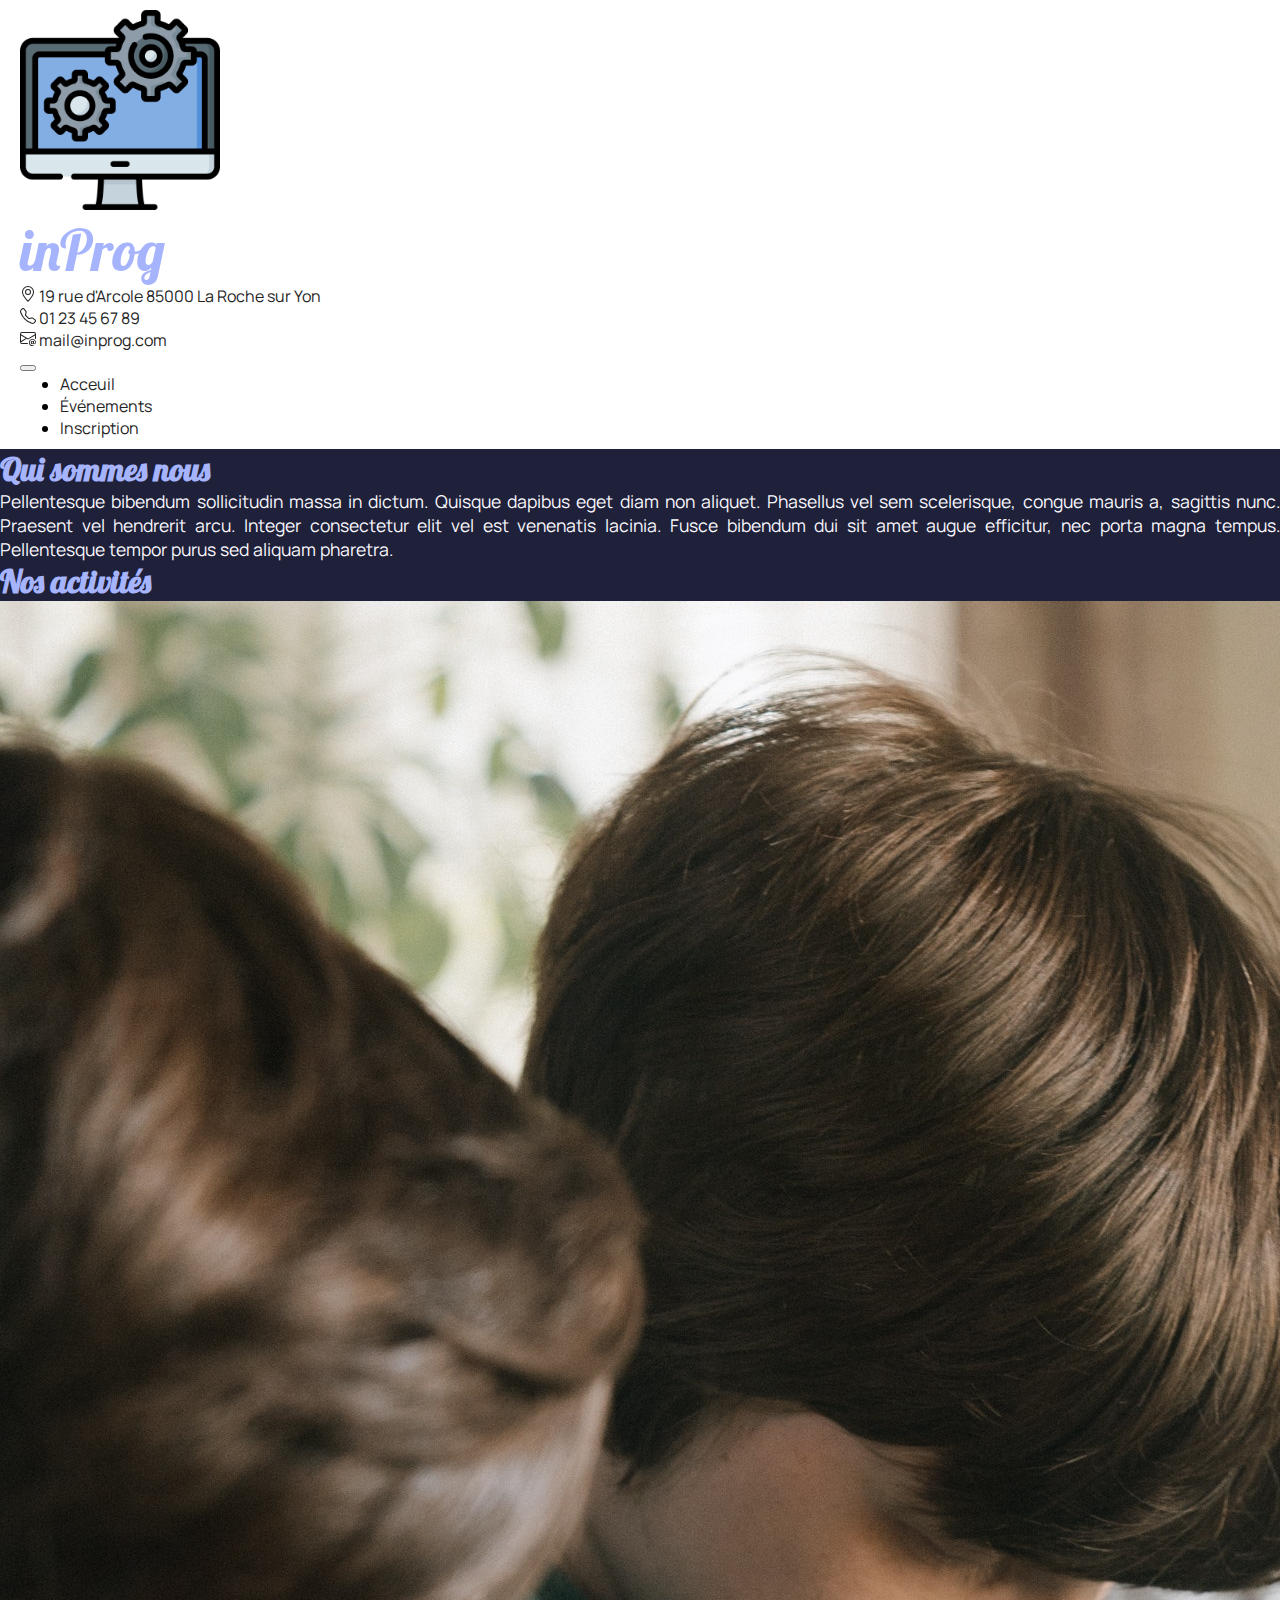
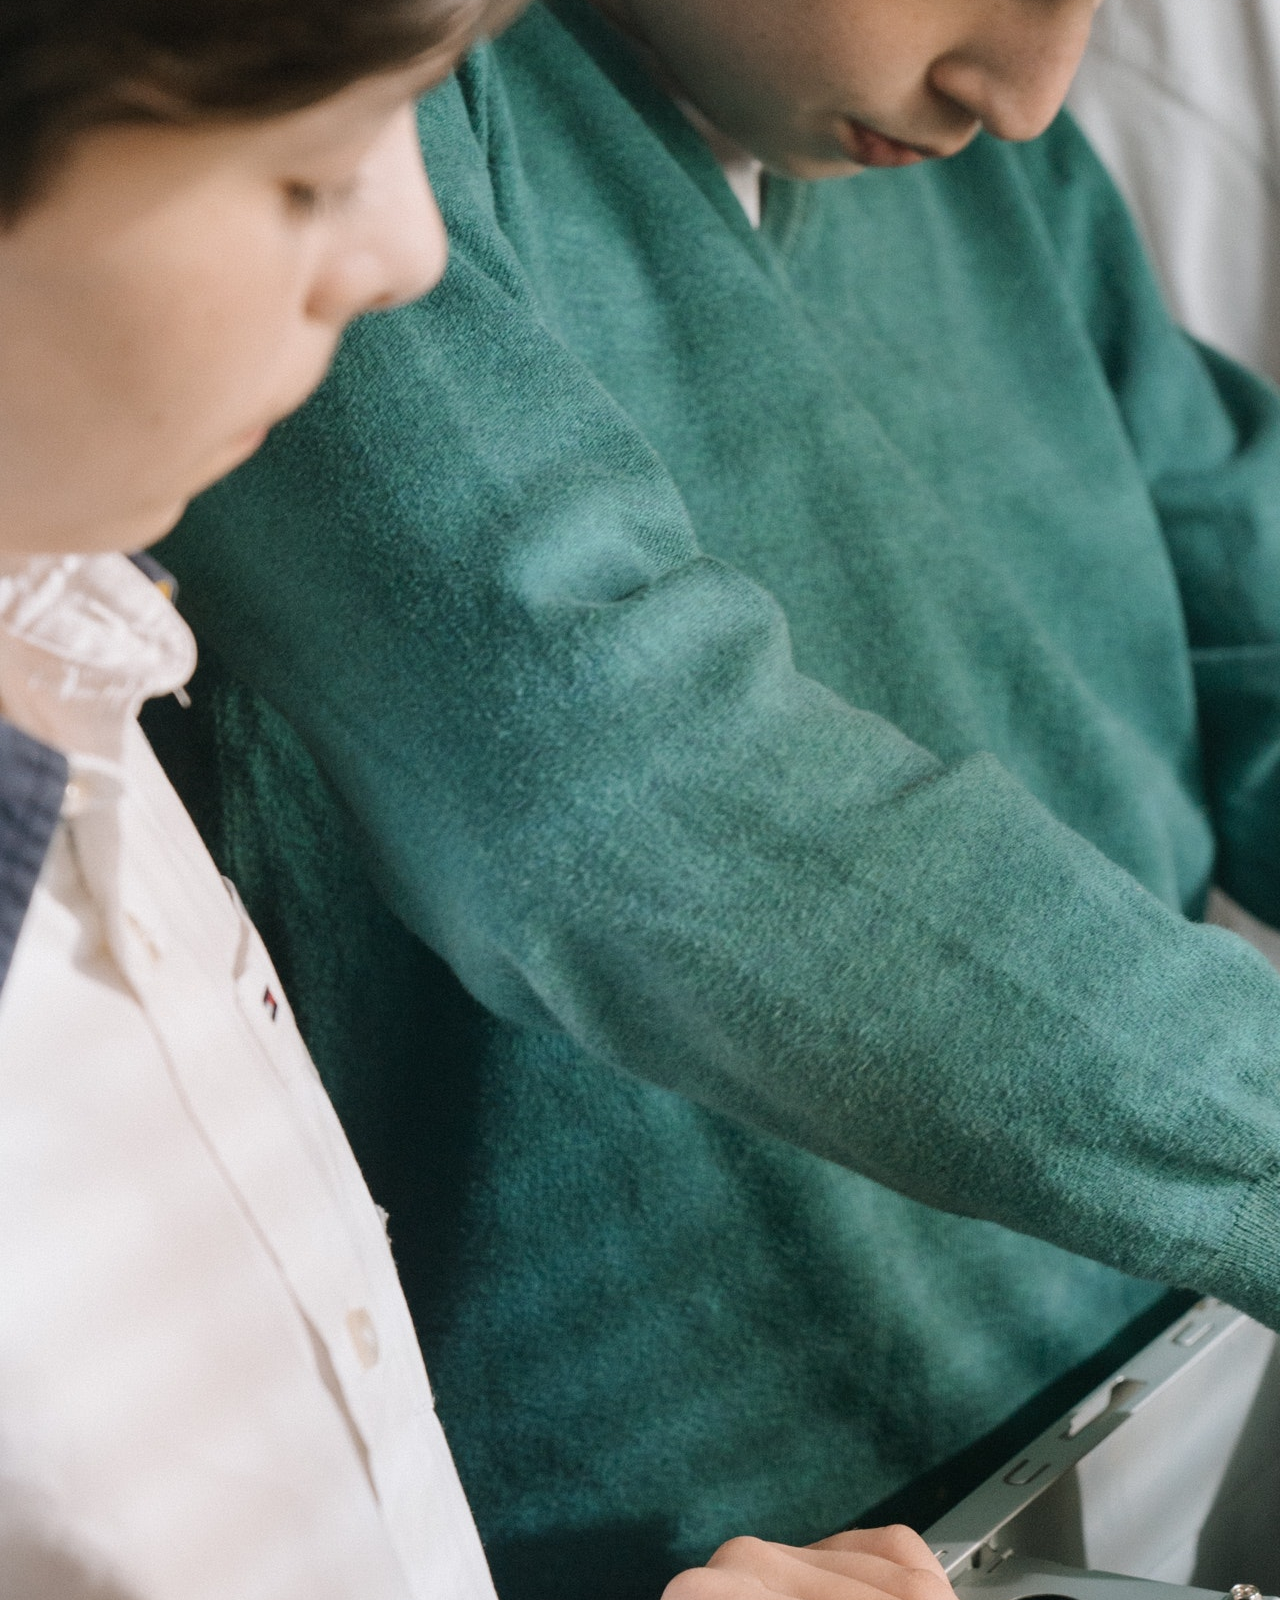
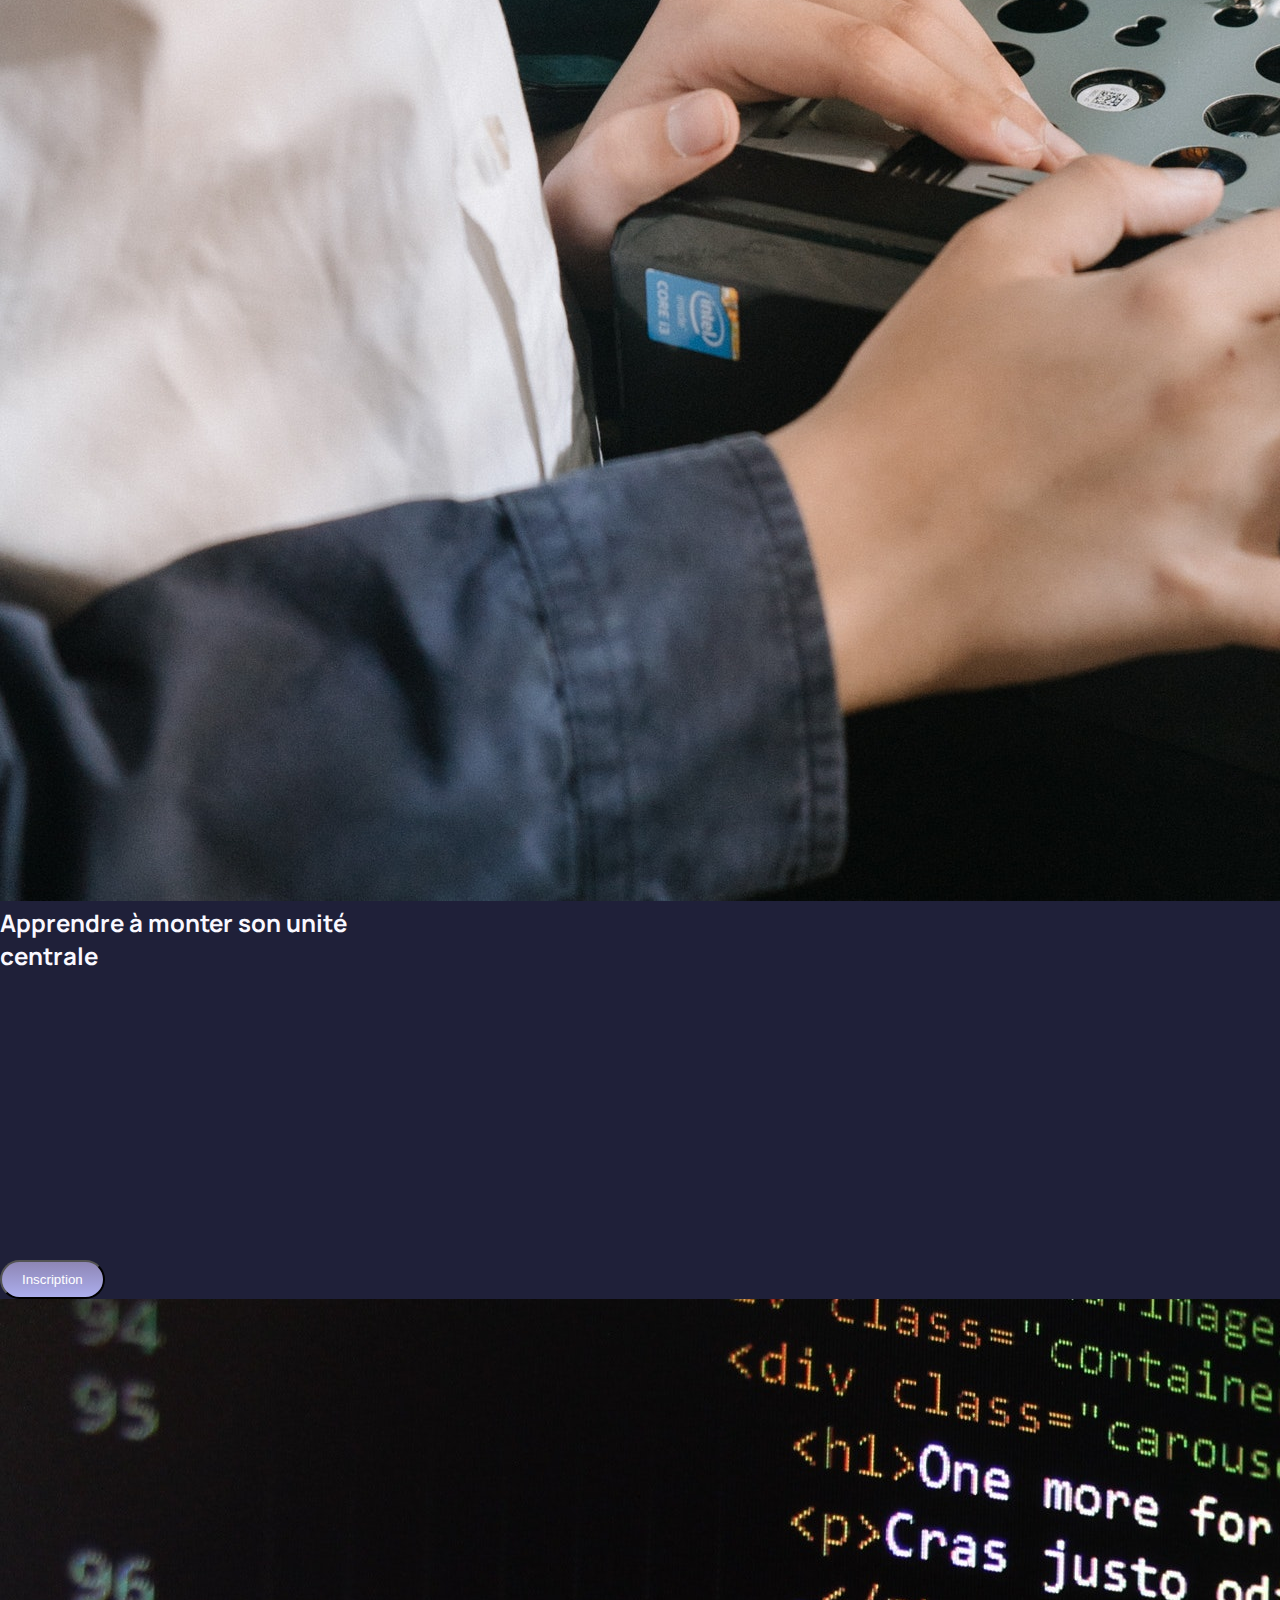
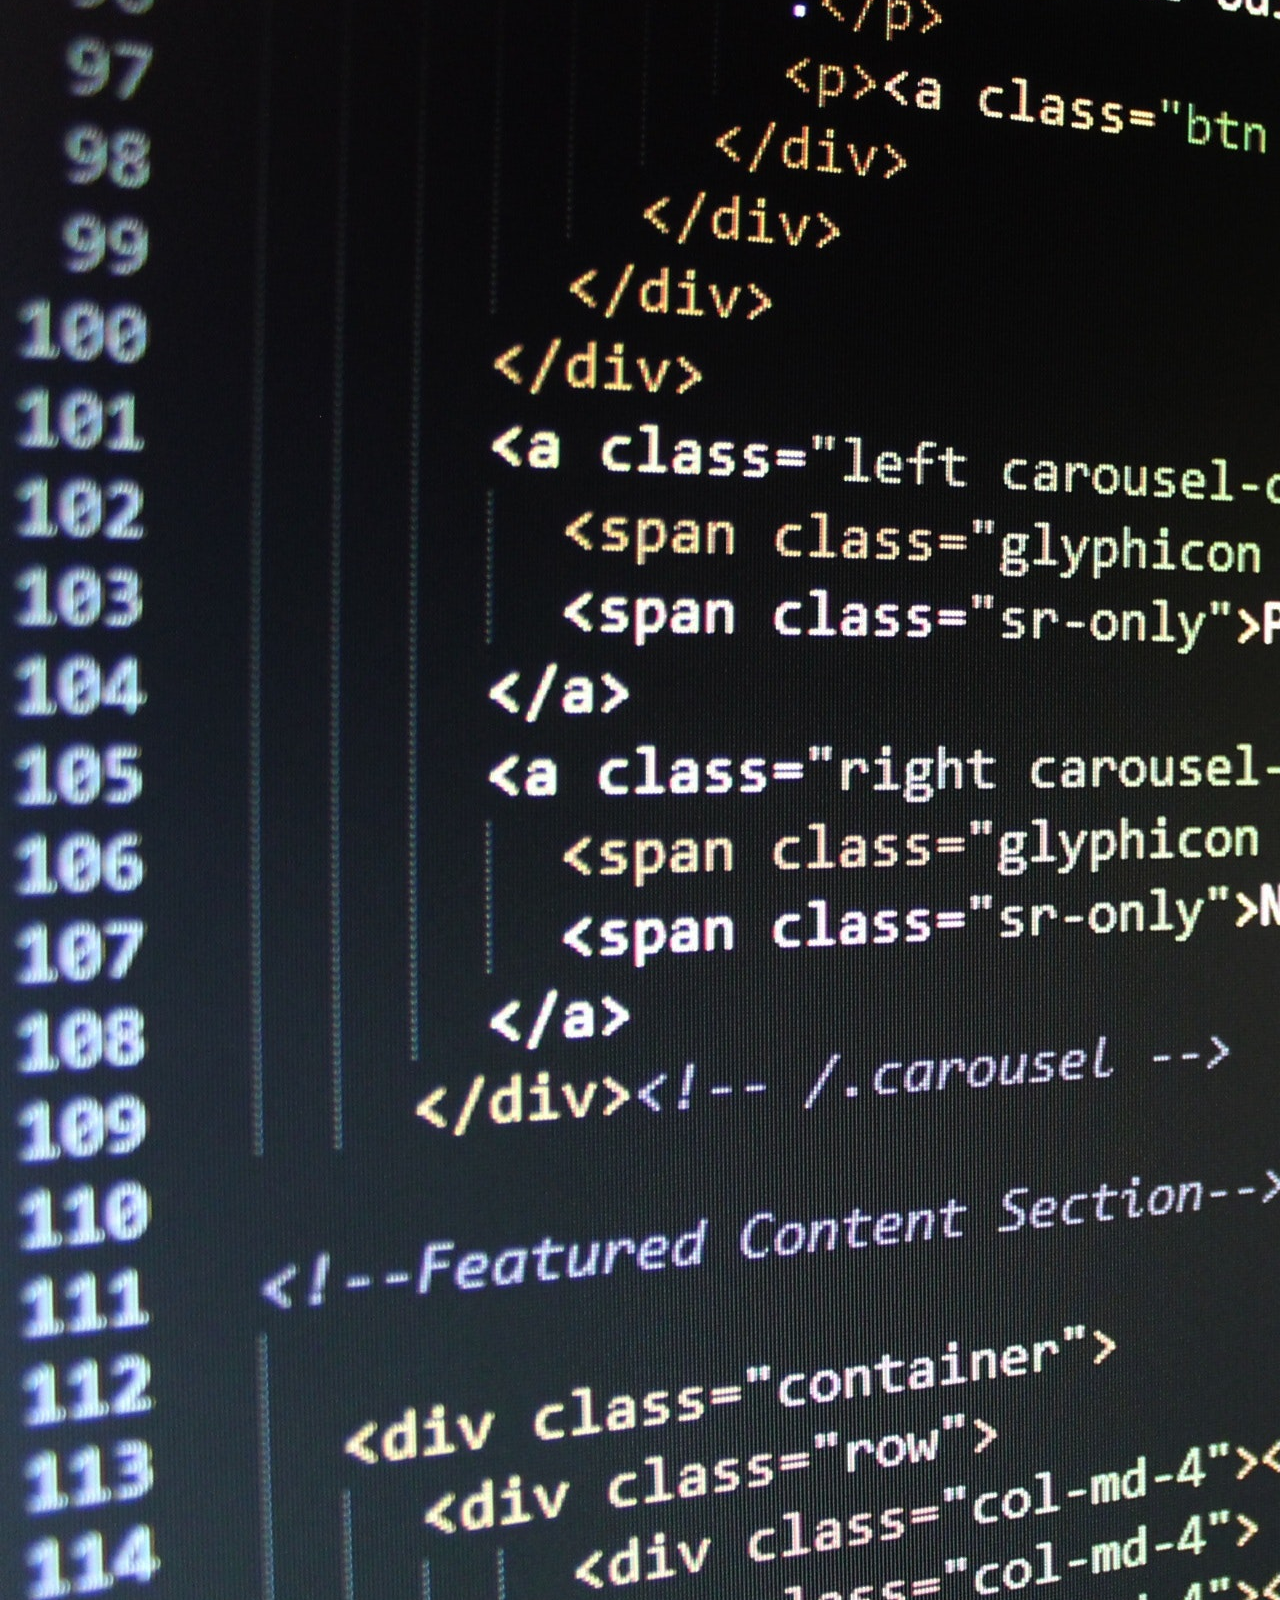
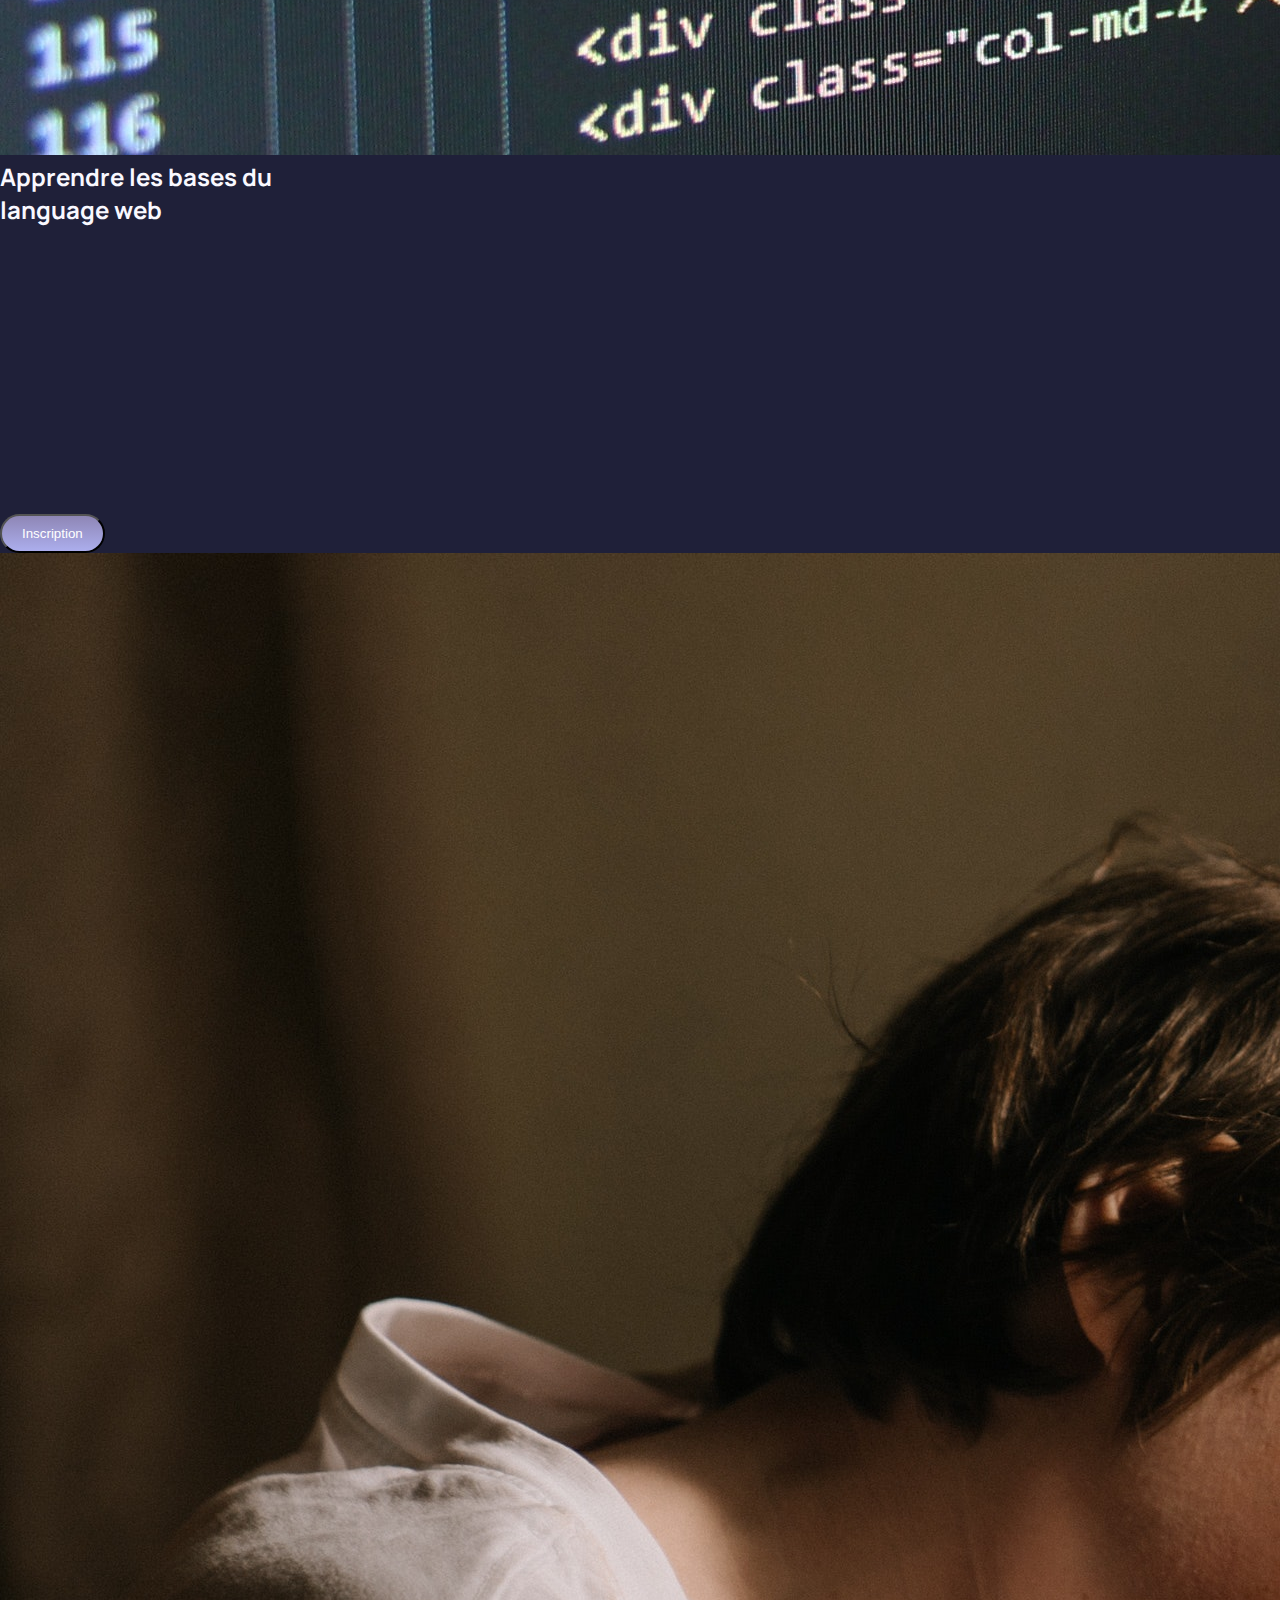
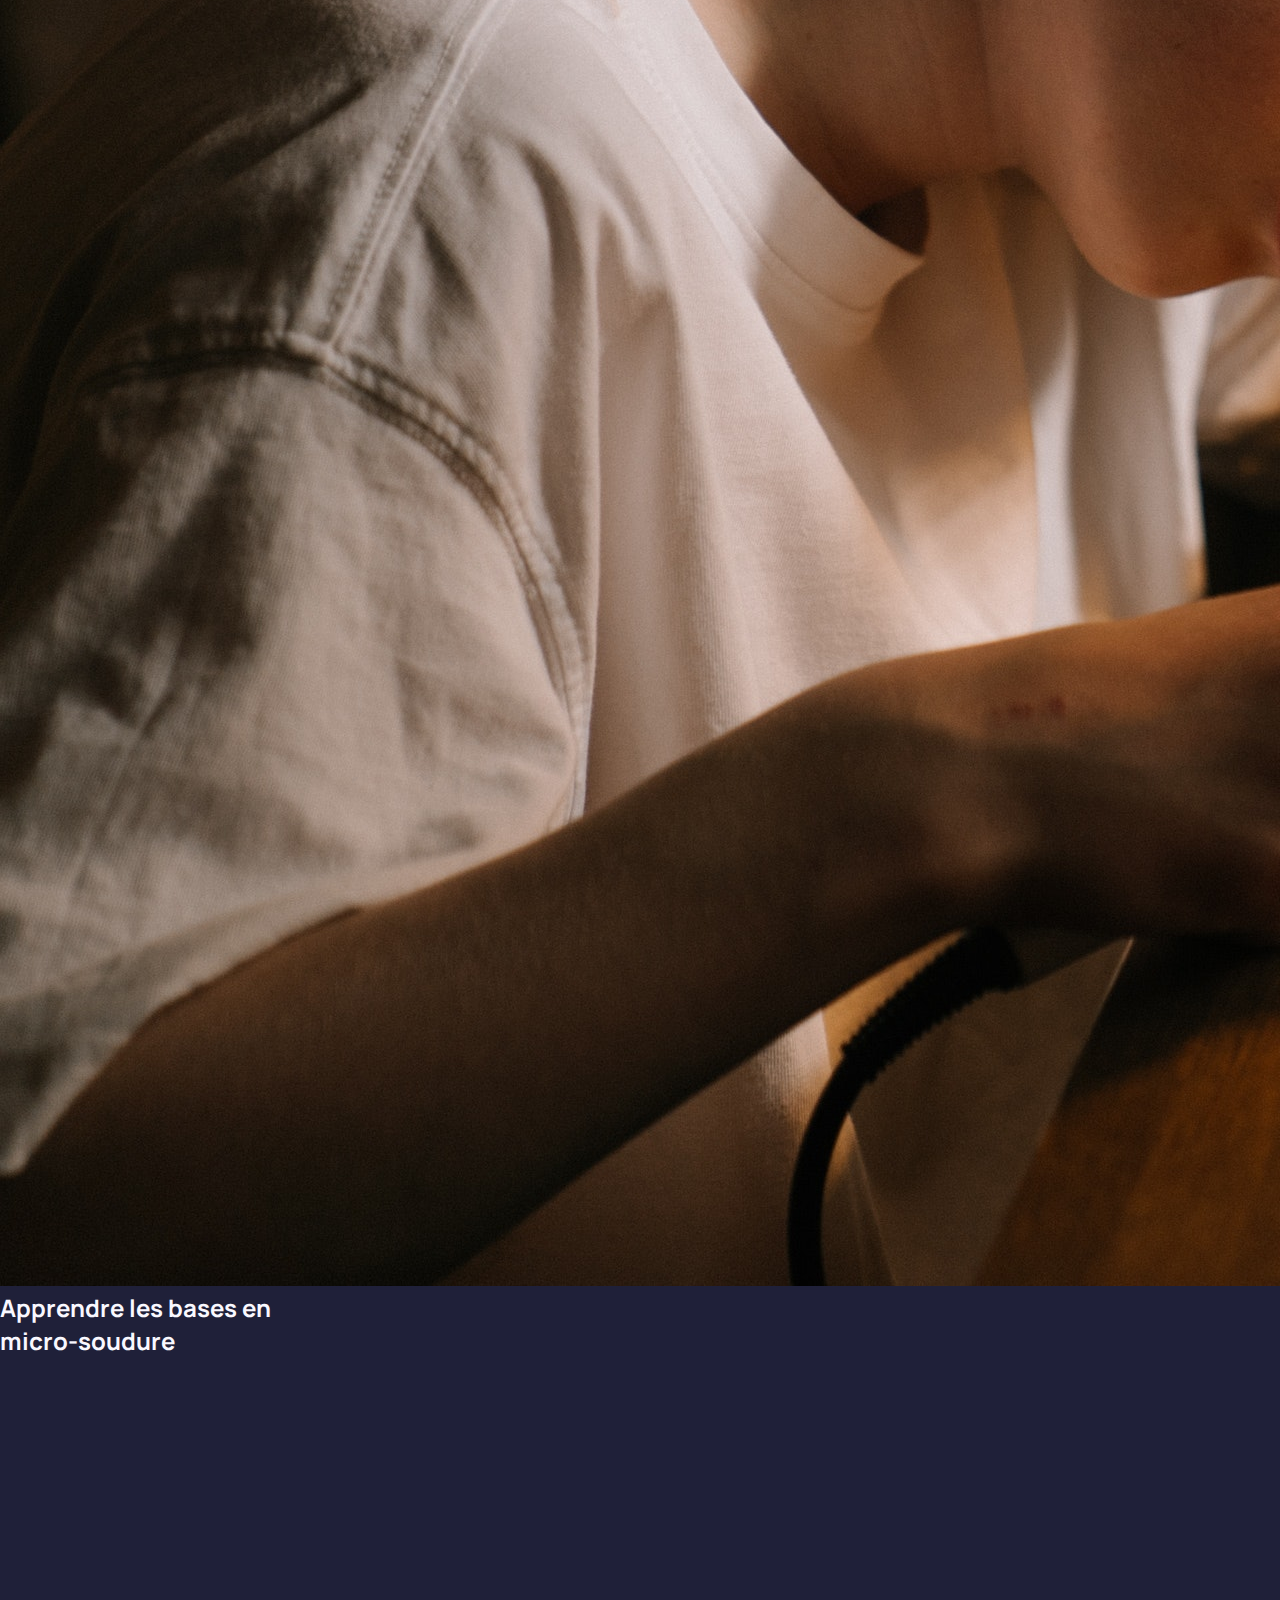
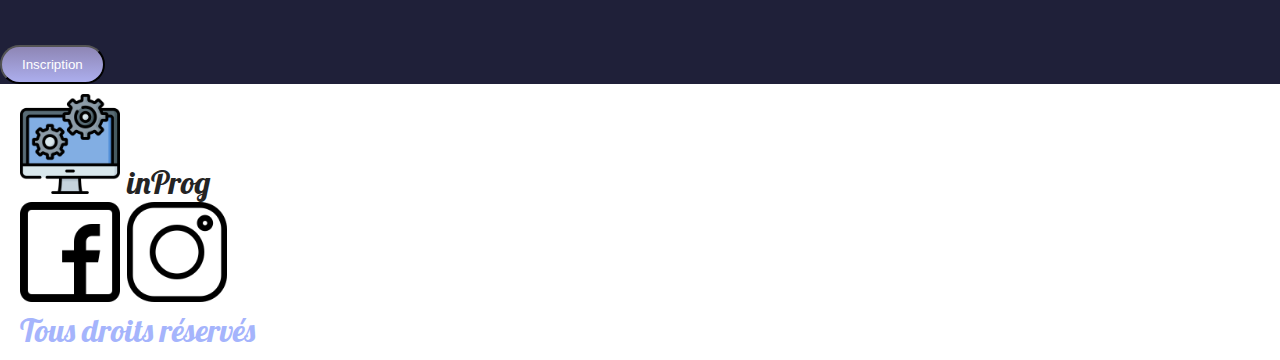
==== commit e2fbe64e: "Réalisation de l'interface en mobile first" ====
--- a/index.html
+++ b/index.html
@@ -23,37 +23,120 @@
   </head>
   <body>
     <header>
-      <nav>
-        <div>
-          <a href="index.html">
-            <img src="images/logo.png" alt="logo du site" />
-          </a>
-        </div>
-        <div>
-          <div>
+      <nav class="navbar">
+        <div class="container-fluid text-center">
+          <div class="mx-auto">
             <a href="index.html">
-              <h1>inProg</h1>
+              <img
+                src="images/logo.png"
+                alt="logo du site"
+                class="logo-header"
+              />
             </a>
           </div>
-          <div>
-            <a href="https://goo.gl/maps/z9x5YwLzBpRM72FC8">
-              19 rue d'Arcole 85000 La Roche sur Yon
-            </a>
-          </div>
-          <div>Tel: <a href="tel:01 23 45 67 89">01 23 45 67 89</a></div>
-          <div>Email: <a href="mailto:mail@inprog.com">mail@inprog.com</a></div>
-        </div>
-        <div>
-          <a href="index.html">Acceuil</a>
-          <a href="events.html">Événements</a>
-          <a href="inscription.html">Inscription</a>
+          <div class="mx-auto">
+            <a href="index.html" class="navbar-brand site-title"> inProg </a>
+            <div>
+              <a href="https://goo.gl/maps/z9x5YwLzBpRM72FC8">
+                <!-- map logo -->
+                <svg
+                  xmlns="http://www.w3.org/2000/svg"
+                  width="16"
+                  height="16"
+                  fill="currentColor"
+                  class="bi bi-geo-alt"
+                  viewBox="0 0 16 16"
+                >
+                  <path
+                    d="M12.166 8.94c-.524 1.062-1.234 2.12-1.96 3.07A31.493 31.493 0 0 1 8 14.58a31.481 31.481 0 0 1-2.206-2.57c-.726-.95-1.436-2.008-1.96-3.07C3.304 7.867 3 6.862 3 6a5 5 0 0 1 10 0c0 .862-.305 1.867-.834 2.94zM8 16s6-5.686 6-10A6 6 0 0 0 2 6c0 4.314 6 10 6 10z"
+                  />
+                  <path
+                    d="M8 8a2 2 0 1 1 0-4 2 2 0 0 1 0 4zm0 1a3 3 0 1 0 0-6 3 3 0 0 0 0 6z"
+                  />
+                </svg>
+                <!--=====-->
+                19 rue d'Arcole 85000 La Roche sur Yon
+              </a>
+            </div>
+            <div>
+              <a href="tel:01 23 45 67 89">
+                <!-- tel logo -->
+                <svg
+                  xmlns="http://www.w3.org/2000/svg"
+                  width="16"
+                  height="16"
+                  fill="currentColor"
+                  class="bi bi-telephone"
+                  viewBox="0 0 16 16"
+                >
+                  <path
+                    d="M3.654 1.328a.678.678 0 0 0-1.015-.063L1.605 2.3c-.483.484-.661 1.169-.45 1.77a17.568 17.568 0 0 0 4.168 6.608 17.569 17.569 0 0 0 6.608 4.168c.601.211 1.286.033 1.77-.45l1.034-1.034a.678.678 0 0 0-.063-1.015l-2.307-1.794a.678.678 0 0 0-.58-.122l-2.19.547a1.745 1.745 0 0 1-1.657-.459L5.482 8.062a1.745 1.745 0 0 1-.46-1.657l.548-2.19a.678.678 0 0 0-.122-.58L3.654 1.328zM1.884.511a1.745 1.745 0 0 1 2.612.163L6.29 2.98c.329.423.445.974.315 1.494l-.547 2.19a.678.678 0 0 0 .178.643l2.457 2.457a.678.678 0 0 0 .644.178l2.189-.547a1.745 1.745 0 0 1 1.494.315l2.306 1.794c.829.645.905 1.87.163 2.611l-1.034 1.034c-.74.74-1.846 1.065-2.877.702a18.634 18.634 0 0 1-7.01-4.42 18.634 18.634 0 0 1-4.42-7.009c-.362-1.03-.037-2.137.703-2.877L1.885.511z"
+                  />
+                </svg>
+                <!--=====-->
+                01 23 45 67 89</a
+              >
+            </div>
+            <div>
+              <a href="mailto:mail@inprog.com">
+                <!-- mail logo -->
+                <svg
+                  xmlns="http://www.w3.org/2000/svg"
+                  width="16"
+                  height="16"
+                  fill="currentColor"
+                  class="bi bi-envelope-at"
+                  viewBox="0 0 16 16"
+                >
+                  <path
+                    d="M2 2a2 2 0 0 0-2 2v8.01A2 2 0 0 0 2 14h5.5a.5.5 0 0 0 0-1H2a1 1 0 0 1-.966-.741l5.64-3.471L8 9.583l7-4.2V8.5a.5.5 0 0 0 1 0V4a2 2 0 0 0-2-2H2Zm3.708 6.208L1 11.105V5.383l4.708 2.825ZM1 4.217V4a1 1 0 0 1 1-1h12a1 1 0 0 1 1 1v.217l-7 4.2-7-4.2Z"
+                  />
+                  <path
+                    d="M14.247 14.269c1.01 0 1.587-.857 1.587-2.025v-.21C15.834 10.43 14.64 9 12.52 9h-.035C10.42 9 9 10.36 9 12.432v.214C9 14.82 10.438 16 12.358 16h.044c.594 0 1.018-.074 1.237-.175v-.73c-.245.11-.673.18-1.18.18h-.044c-1.334 0-2.571-.788-2.571-2.655v-.157c0-1.657 1.058-2.724 2.64-2.724h.04c1.535 0 2.484 1.05 2.484 2.326v.118c0 .975-.324 1.39-.639 1.39-.232 0-.41-.148-.41-.42v-2.19h-.906v.569h-.03c-.084-.298-.368-.63-.954-.63-.778 0-1.259.555-1.259 1.4v.528c0 .892.49 1.434 1.26 1.434.471 0 .896-.227 1.014-.643h.043c.118.42.617.648 1.12.648Zm-2.453-1.588v-.227c0-.546.227-.791.573-.791.297 0 .572.192.572.708v.367c0 .573-.253.744-.564.744-.354 0-.581-.215-.581-.8Z"
+                  />
+                </svg>
+                <!--=====-->
+                mail@inprog.com
+              </a>
+            </div>
+          </div>
+          <button
+            class="navbar-toggler mx-auto mt-3"
+            type="button"
+            data-bs-toggle="collapse"
+            data-bs-target="#navbarNav"
+            aria-controls="navbarNav"
+            aria-expanded="false"
+            aria-label="Toggle navigation"
+          >
+            <span class="navbar-toggler-icon"></span>
+          </button>
+          <div class="collapse navbar-collapse" id="navbarNav">
+            <ul class="navbar-nav">
+              <li class="nav-item">
+                <a
+                  class="nav-link active"
+                  aria-current="page"
+                  href="index.html"
+                >
+                  Acceuil
+                </a>
+              </li>
+              <li class="nav-item">
+                <a class="nav-link" href="events.html">Événements</a>
+              </li>
+              <li class="nav-item">
+                <a class="nav-link" href="inscription.html">Inscription</a>
+              </li>
+            </ul>
+          </div>
         </div>
       </nav>
     </header>
-    <main>
-      <section>
-        <h1>Qui sommes nous</h1>
-        <p>
+    <main class="container-fluid">
+      <section class="text-center">
+        <h1 class="mt-3">Qui sommes nous</h1>
+        <p class="text-justify">
           Pellentesque bibendum sollicitudin massa in dictum. Quisque dapibus
           eget diam non aliquet. Phasellus vel sem scelerisque, congue mauris a,
           sagittis nunc. Praesent vel hendrerit arcu. Integer consectetur elit
@@ -62,81 +145,124 @@
           aliquam pharetra.
         </p>
       </section>
-      <section>
+      <section class="text-center">
         <h1>Nos activités</h1>
-        <article>
-          <h2>Apprendre à monter son unité central</h2>
-          <img
-            src="images/acceuil/montage1.jpg"
-            alt="Image d'un montage d'une Unité Central"
-          />
-          <p>
-            Lorem ipsum dolor sit amet, consectetur adipiscing elit. Aliquam
-            ligula nisl, venenatis vitae scelerisque ut, bibendum in elit.
-            Aliquam sed pulvinar nunc. Vivamus iaculis metus sed eros congue,
-            porta iaculis velit consectetur. Donec ac porttitor erat. Phasellus
-            accumsan efficitur orci id ornare. Suspendisse in ornare eros.
-            Vestibulum lacinia a turpis non semper. Nam faucibus neque urna, non
-            congue ante vestibulum sed. Duis lacinia sapien neque, in lacinia
-            nunc tempus venenatis
-          </p>
+        <article class="card mx-auto" style="width: 22rem">
+          <div class="card-header p-0">
+            <img
+              src="images/acceuil/montage1.jpg"
+              alt="Image d'un montage d'une Unité Central"
+              class="card-img-top"
+            />
+          </div>
+          <div class="card-body">
+            <h2 class="card-title">Apprendre à monter son unité centrale</h2>
+            <p class="card-text text-justify">
+              Lorem ipsum dolor sit amet, consectetur adipiscing elit. Aliquam
+              ligula nisl, venenatis vitae scelerisque ut, bibendum in elit.
+              Aliquam sed pulvinar nunc. Vivamus iaculis metus sed eros congue,
+              porta iaculis velit consectetur. Donec ac porttitor erat.
+              Phasellus accumsan efficitur orci id ornare. Suspendisse in ornare
+              eros. Vestibulum lacinia a turpis non semper. Nam faucibus neque
+              urna, non congue ante vestibulum sed. Duis lacinia sapien neque,
+              in lacinia nunc tempus venenatis
+            </p>
+          </div>
+          <div class="card-footer">
+            <input
+              type="button"
+              value="Inscription"
+              onclick="window.location.href='inscription.html';"
+              class="cta"
+            />
+          </div>
         </article>
-        <hr />
-        <article>
-          <h2>Apprendre les bases du language web</h2>
-          <img
-            src="images/acceuil/prog1.jpg"
-            alt="Image de programmation en HTML"
-          />
-          <p>
-            Lorem ipsum dolor sit amet, consectetur adipiscing elit. Aliquam
-            ligula nisl, venenatis vitae scelerisque ut, bibendum in elit.
-            Aliquam sed pulvinar nunc. Vivamus iaculis metus sed eros congue,
-            porta iaculis velit consectetur. Donec ac porttitor erat. Phasellus
-            accumsan efficitur orci id ornare. Suspendisse in ornare eros.
-            Vestibulum lacinia a turpis non semper. Nam faucibus neque urna, non
-            congue ante vestibulum sed. Duis lacinia sapien neque, in lacinia
-            nunc tempus venenatis
-          </p>
+        <article class="card mx-auto my-3" style="width: 22rem">
+          <div class="card-header p-0">
+            <img
+              src="images/acceuil/prog1.jpg"
+              alt="Image de programmation en HTML"
+              class="card-img-top"
+            />
+          </div>
+          <div class="card-body">
+            <h2 class="card-title">Apprendre les bases du language web</h2>
+            <p class="card-text text-justify">
+              Lorem ipsum dolor sit amet, consectetur adipiscing elit. Aliquam
+              ligula nisl, venenatis vitae scelerisque ut, bibendum in elit.
+              Aliquam sed pulvinar nunc. Vivamus iaculis metus sed eros congue,
+              porta iaculis velit consectetur. Donec ac porttitor erat.
+              Phasellus accumsan efficitur orci id ornare. Suspendisse in ornare
+              eros. Vestibulum lacinia a turpis non semper. Nam faucibus neque
+              urna, non congue ante vestibulum sed. Duis lacinia sapien neque,
+              in lacinia nunc tempus venenatis
+            </p>
+          </div>
+          <div class="card-footer">
+            <input
+              type="button"
+              value="Inscription"
+              onclick="window.location.href='inscription.html';"
+              class="cta"
+            />
+          </div>
         </article>
-        <hr />
-        <article>
-          <h2>Apprendre les bases en micro-soudure</h2>
-          <img
-            src="images/acceuil/elect1.jpg"
-            alt="Image d'un apprenant en micro-soudure"
-          />
-          <p>
-            Lorem ipsum dolor sit amet, consectetur adipiscing elit. Aliquam
-            ligula nisl, venenatis vitae scelerisque ut, bibendum in elit.
-            Aliquam sed pulvinar nunc. Vivamus iaculis metus sed eros congue,
-            porta iaculis velit consectetur. Donec ac porttitor erat. Phasellus
-            accumsan efficitur orci id ornare. Suspendisse in ornare eros.
-            Vestibulum lacinia a turpis non semper. Nam faucibus neque urna, non
-            congue ante vestibulum sed. Duis lacinia sapien neque, in lacinia
-            nunc tempus venenatis
-          </p>
+        <article class="card mx-auto my-3" style="width: 22rem">
+          <div class="card-header p-0">
+            <img
+              src="images/acceuil/elect1.jpg"
+              alt="Image d'un apprenant en micro-soudure"
+              class="card-img-top"
+            />
+          </div>
+          <div class="card-body my-3">
+            <h2 class="card-title">Apprendre les bases en micro-soudure</h2>
+            <p class="card-text text-justify">
+              Lorem ipsum dolor sit amet, consectetur adipiscing elit. Aliquam
+              ligula nisl, venenatis vitae scelerisque ut, bibendum in elit.
+              Aliquam sed pulvinar nunc. Vivamus iaculis metus sed eros congue,
+              porta iaculis velit consectetur. Donec ac porttitor erat.
+              Phasellus accumsan efficitur orci id ornare. Suspendisse in ornare
+              eros. Vestibulum lacinia a turpis non semper. Nam faucibus neque
+              urna, non congue ante vestibulum sed. Duis lacinia sapien neque,
+              in lacinia nunc tempus venenatis
+            </p>
+          </div>
+          <div class="card-footer">
+            <input
+              type="button"
+              value="Inscription"
+              onclick="window.location.href='inscription.html';"
+              class="cta"
+            />
+          </div>
         </article>
       </section>
     </main>
-    <footer>
+    <footer class="text-center mt-3">
       <div>
         <a href="index.html">
-          <img src="images/logo.png" alt="logo du site" />
+          <img src="images/logo.png" alt="logo du site" class="logo-footer" />
         </a>
-        <a href="index.html">
-          <p>inProg</p>
-        </a>
+        <a class="d-none" href="index.html">inProg</a>
       </div>
       <div>
         <a target="_blank" href="https://www.facebook.com/">
-          <img src="images/facebook.png" alt="Logo Facebook" />
+          <img
+            src="images/facebook.png"
+            alt="Logo Facebook"
+            class="logo-footer m-3"
+          />
         </a>
         <a target="_blank" href="https://www.instagram.com/">
-          <img src="images/instagram.png" alt="Logo Instagram" />
+          <img
+            src="images/instagram.png"
+            alt="Logo Instagram"
+            class="logo-footer m-3"
+          />
         </a>
       </div>
-      <p>Tous droits réservés</p>
+      <div>Tous droits réservés</div>
     </footer>
 
     <!--==== Bootstrap CDN script-->
--- a/style.css
+++ b/style.css
@@ -1,4 +1,5 @@
 @import url("https://fonts.googleapis.com/css2?family=Manrope&display=swap");
+@import url("https://fonts.googleapis.com/css2?family=Lobster&display=swap");
 
 * {
   margin: 0;
@@ -10,16 +11,28 @@
   background-color: #1f2039;
 }
 
-h1 {
+.logo-header {
+  height: 200px;
+  width: auto;
+}
+
+.site-title {
+  color: #a5b4fc;
   font-size: 3.5em;
+  font-family: "Lobster", cursive;
+}
+
+h1,
+footer {
+  font-size: 2em;
   color: #a5b4fc;
-  font-family: "Montserrat", sans-serif;
+  font-family: "Lobster", cursive;
 }
 
 header,
 footer {
   background-color: white;
-  padding: 20px 50px;
+  padding: 10px 20px;
 }
 
 p {
@@ -27,7 +40,9 @@
   color: #f9f8ff;
 }
 
-h2 {
+h2,
+h3,
+label {
   color: #f9f8ff;
 }
 
@@ -36,10 +51,34 @@
   text-decoration: none;
 }
 
+.logo-footer {
+  height: 100px;
+  width: auto;
+}
+
+.text-justify {
+  text-align: justify;
+}
+
+p.card-text {
+  color: #1f2039;
+}
+
 .cta {
   display: inline-block;
   background: linear-gradient(#8e86b5, #acaeed);
   color: white;
   border-radius: 50px;
-  padding: 20px 30px;
+  padding: 10px 20px;
 }
+
+.img-events {
+  height: 200px;
+  width: auto;
+}
+
+legend {
+  background-color: #a5b4fc;
+  color: #fff;
+  padding: 3px 6px;
+}
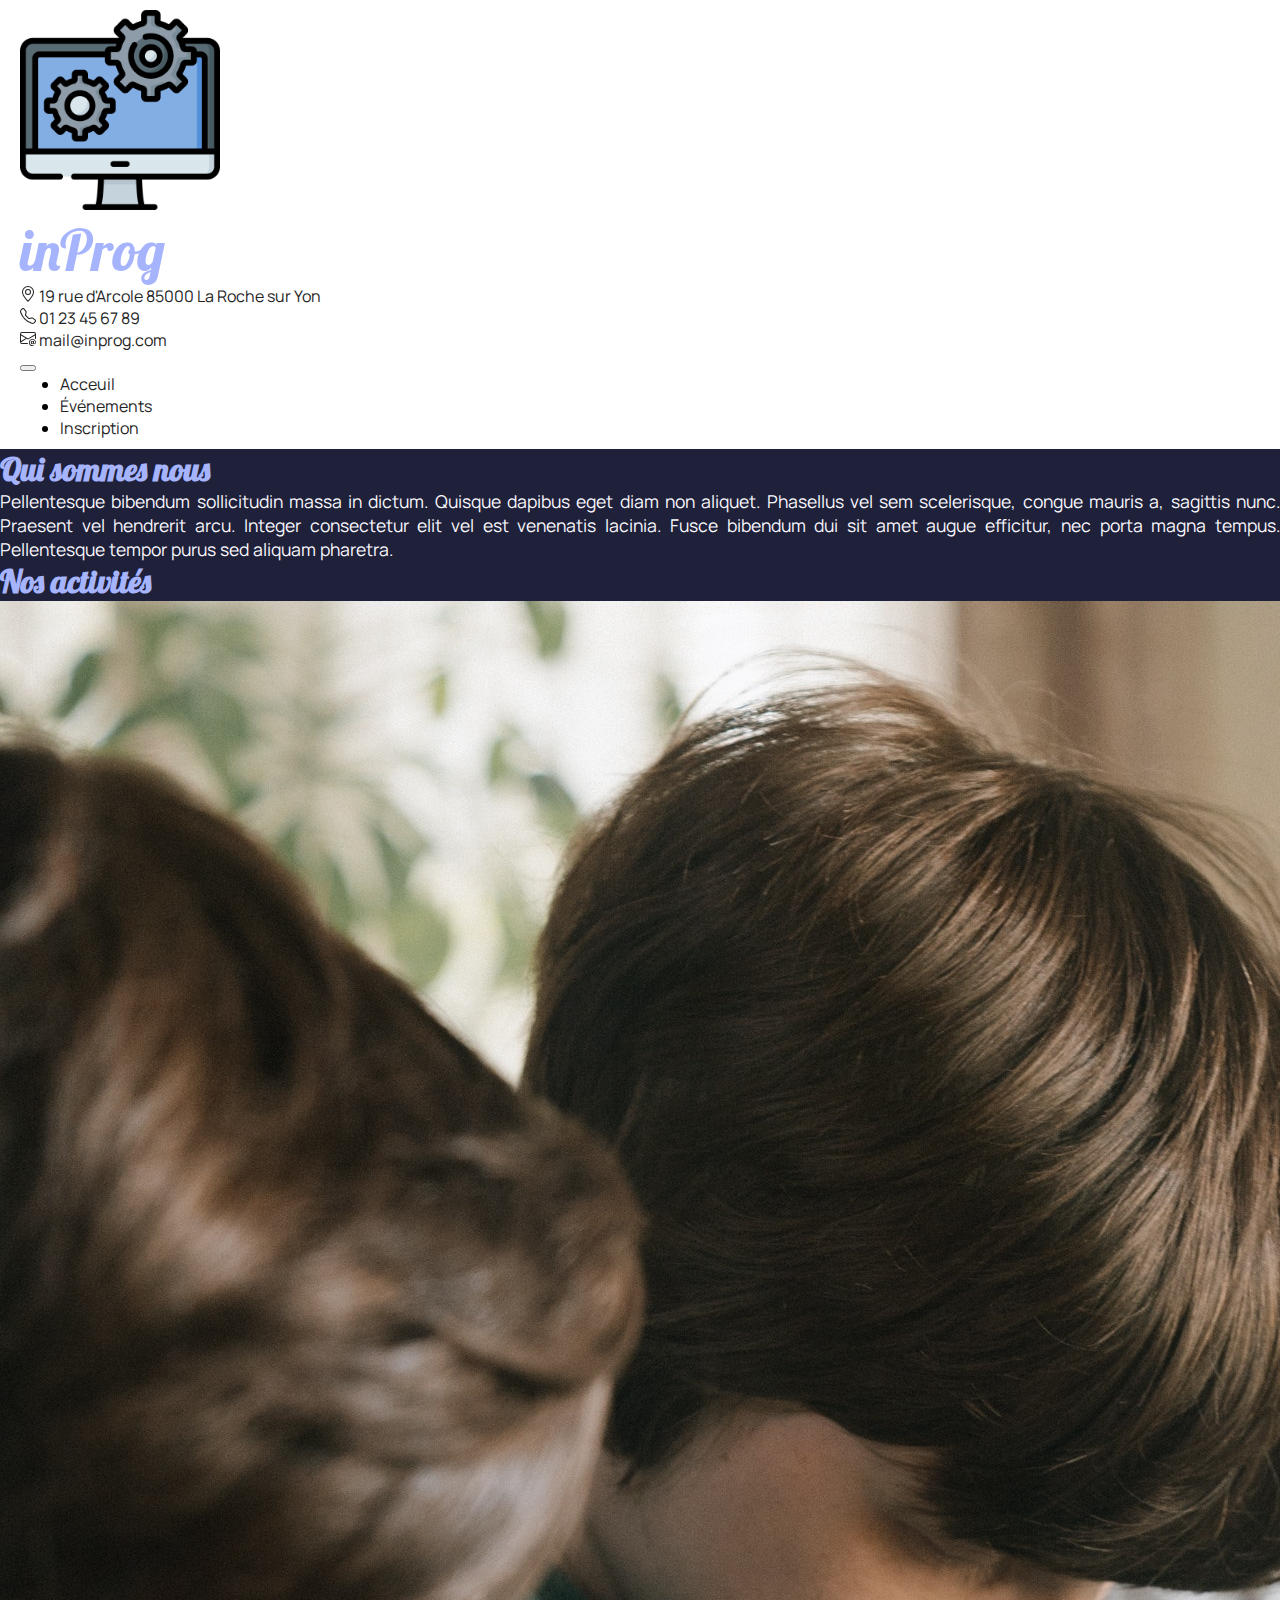
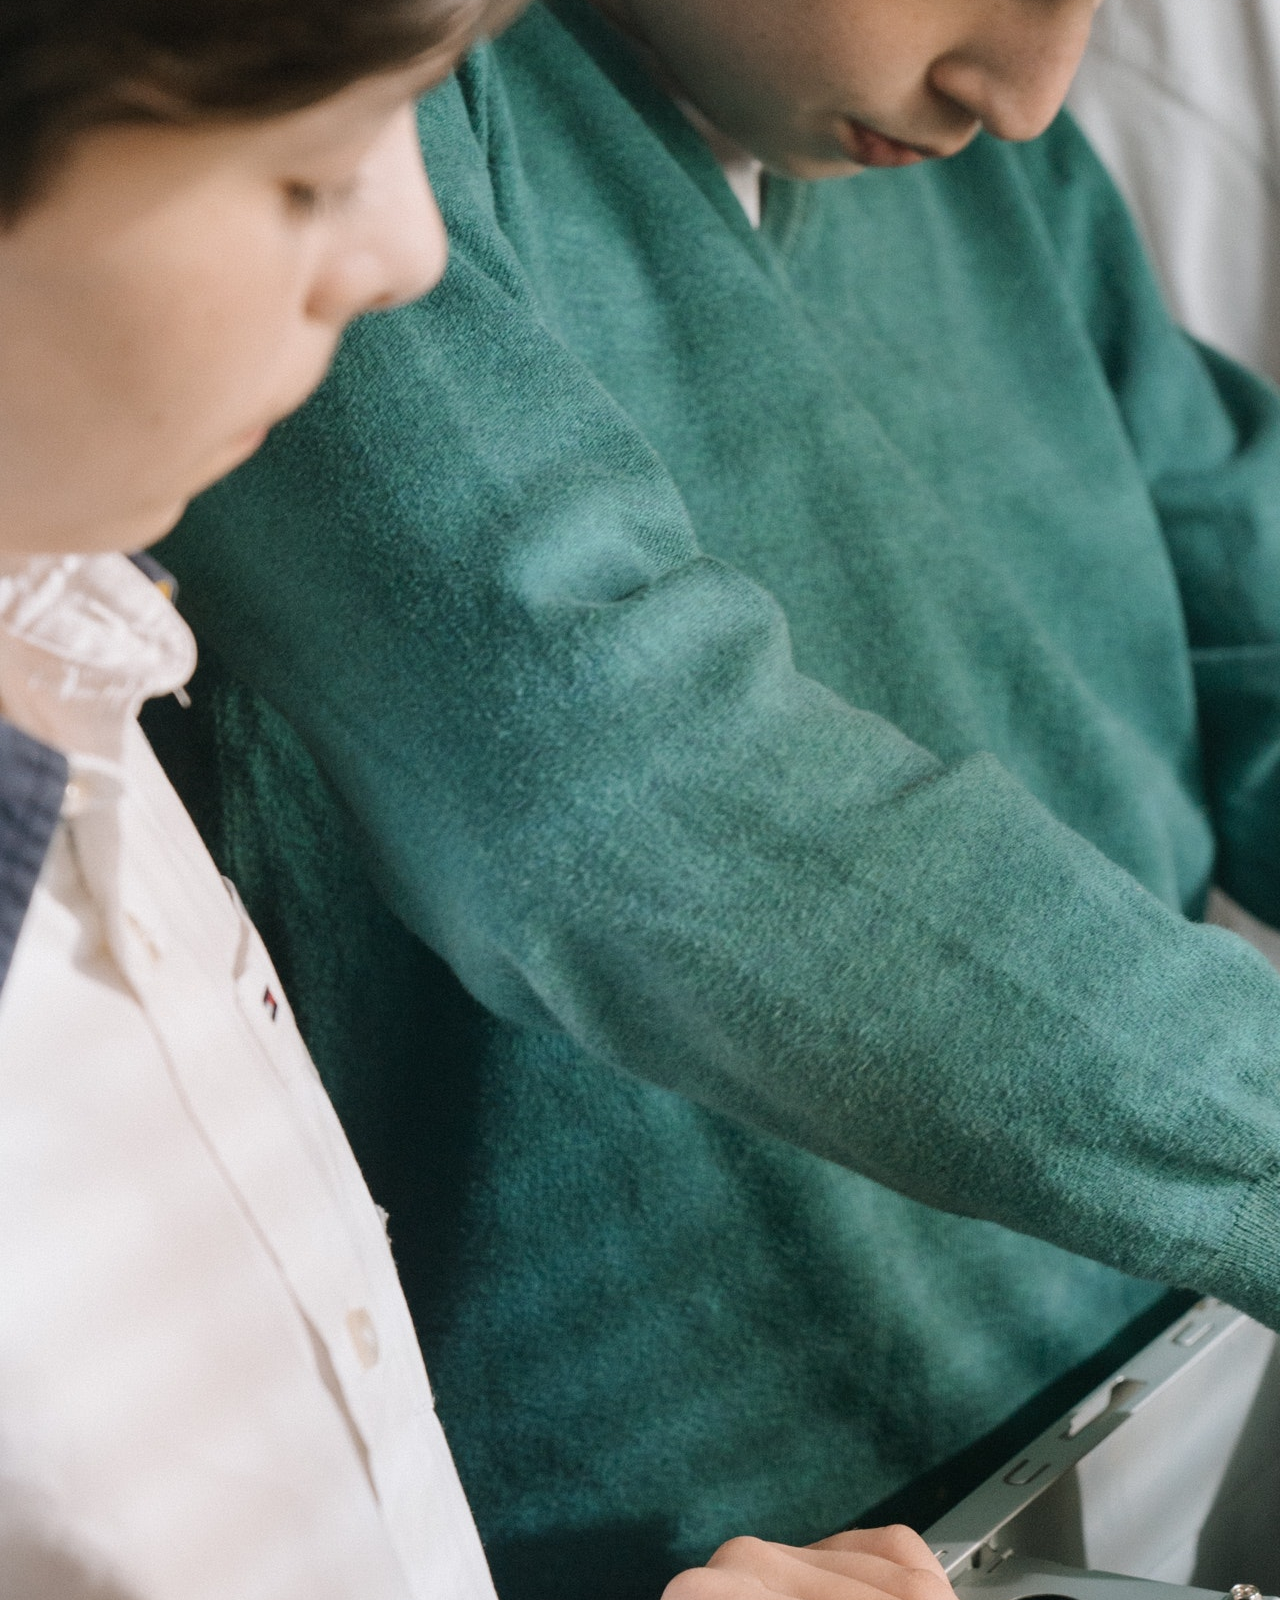
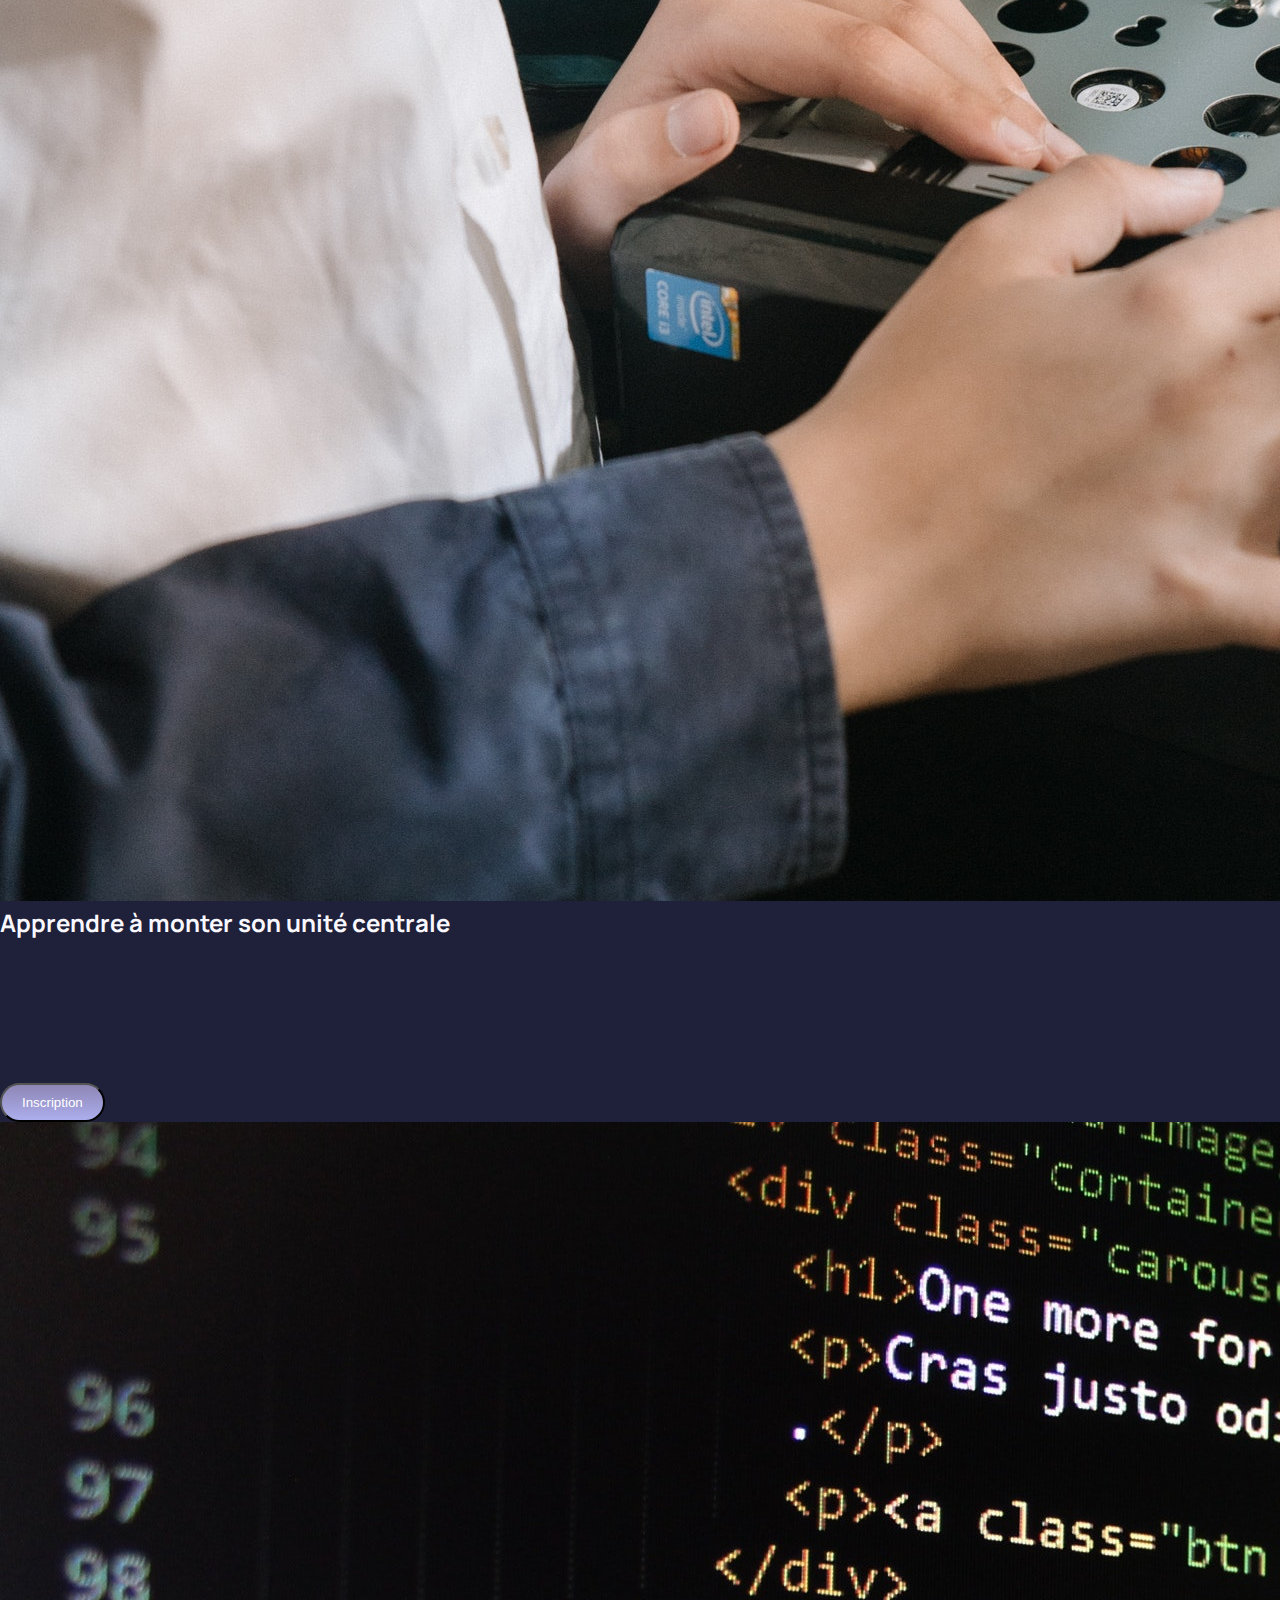
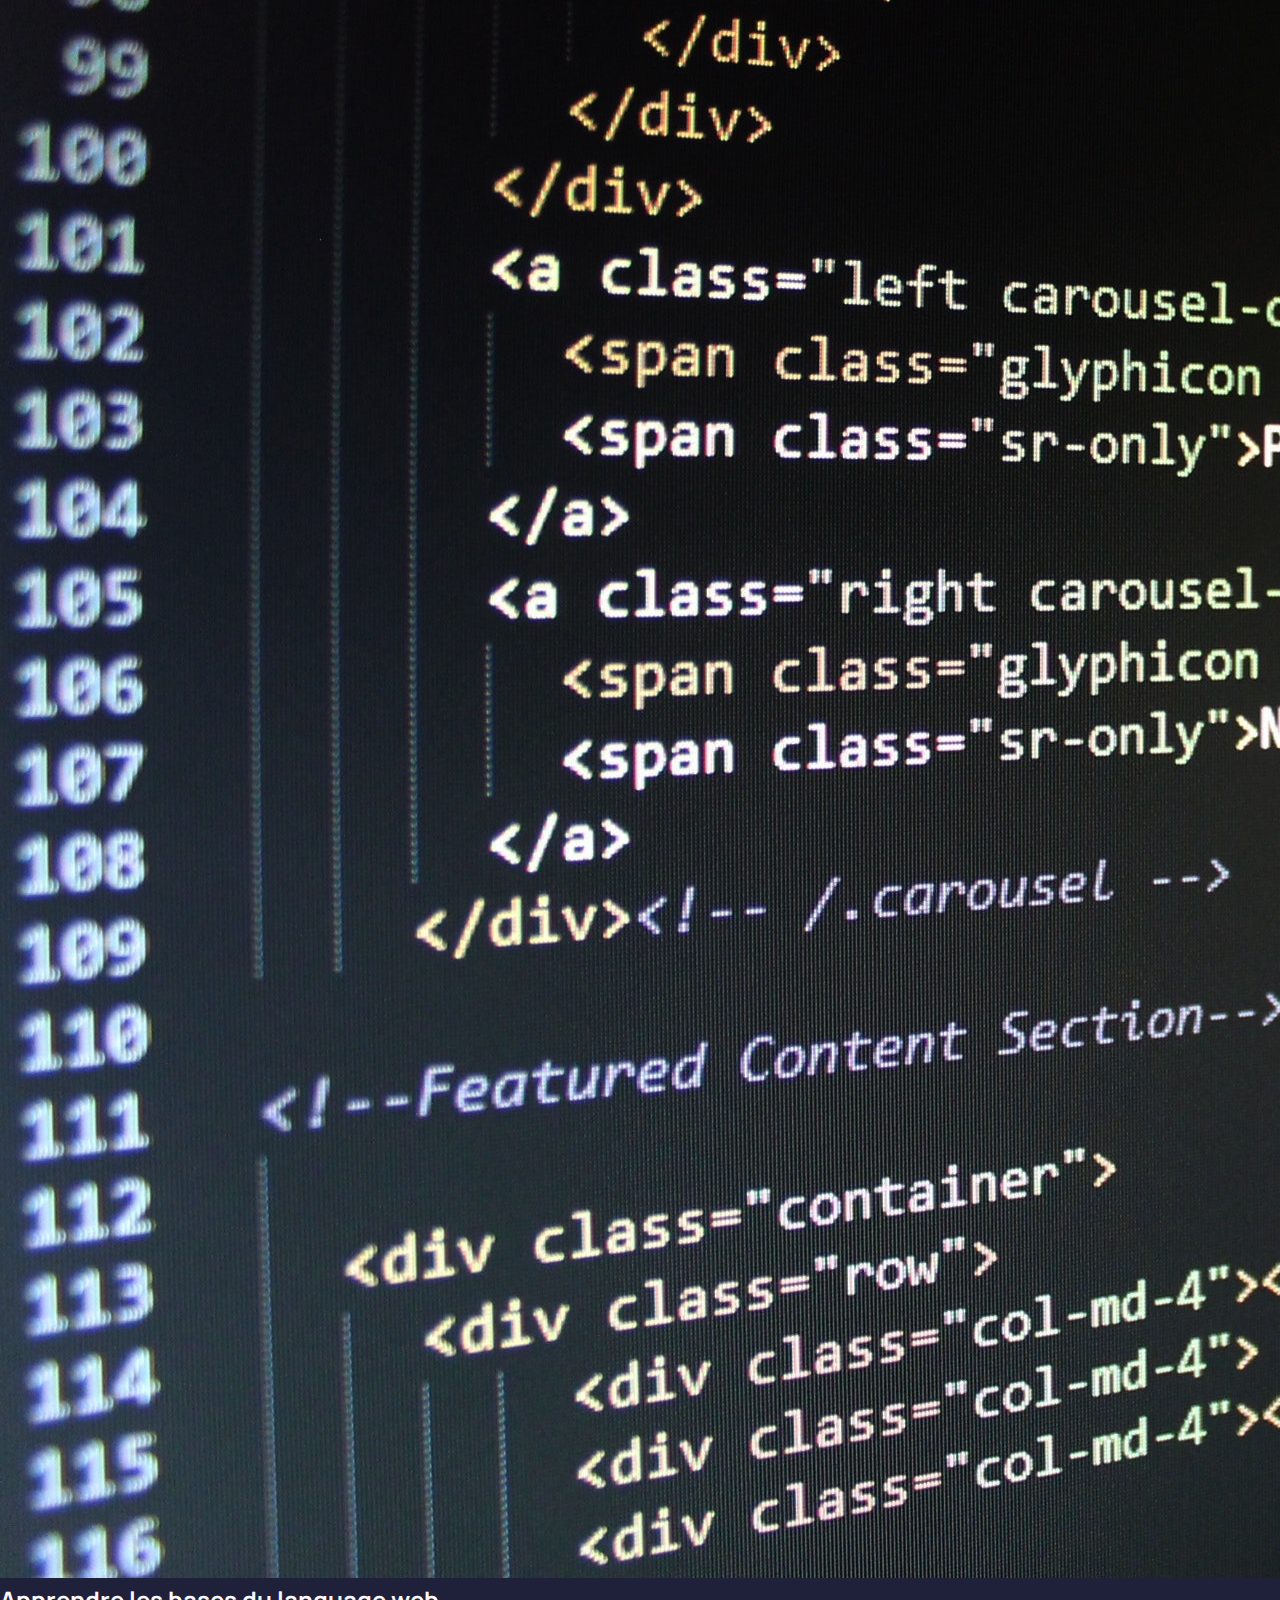
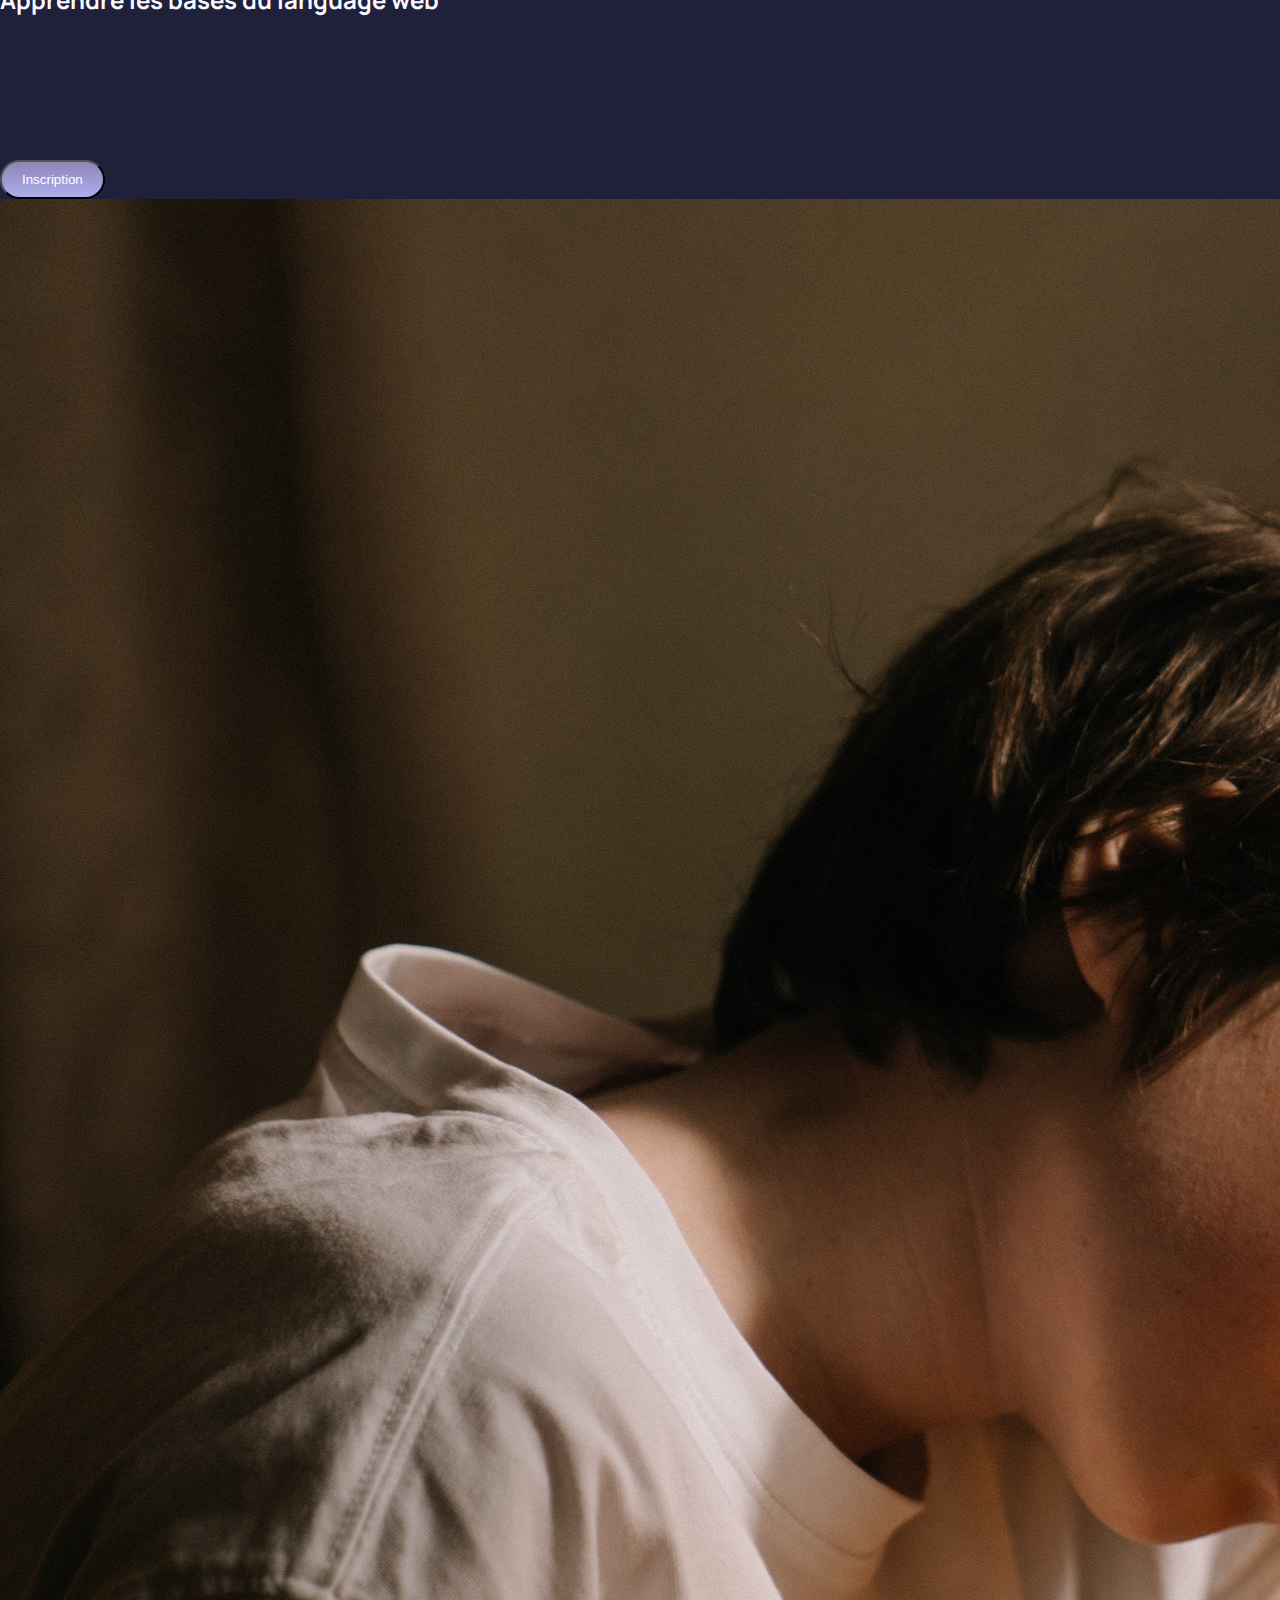
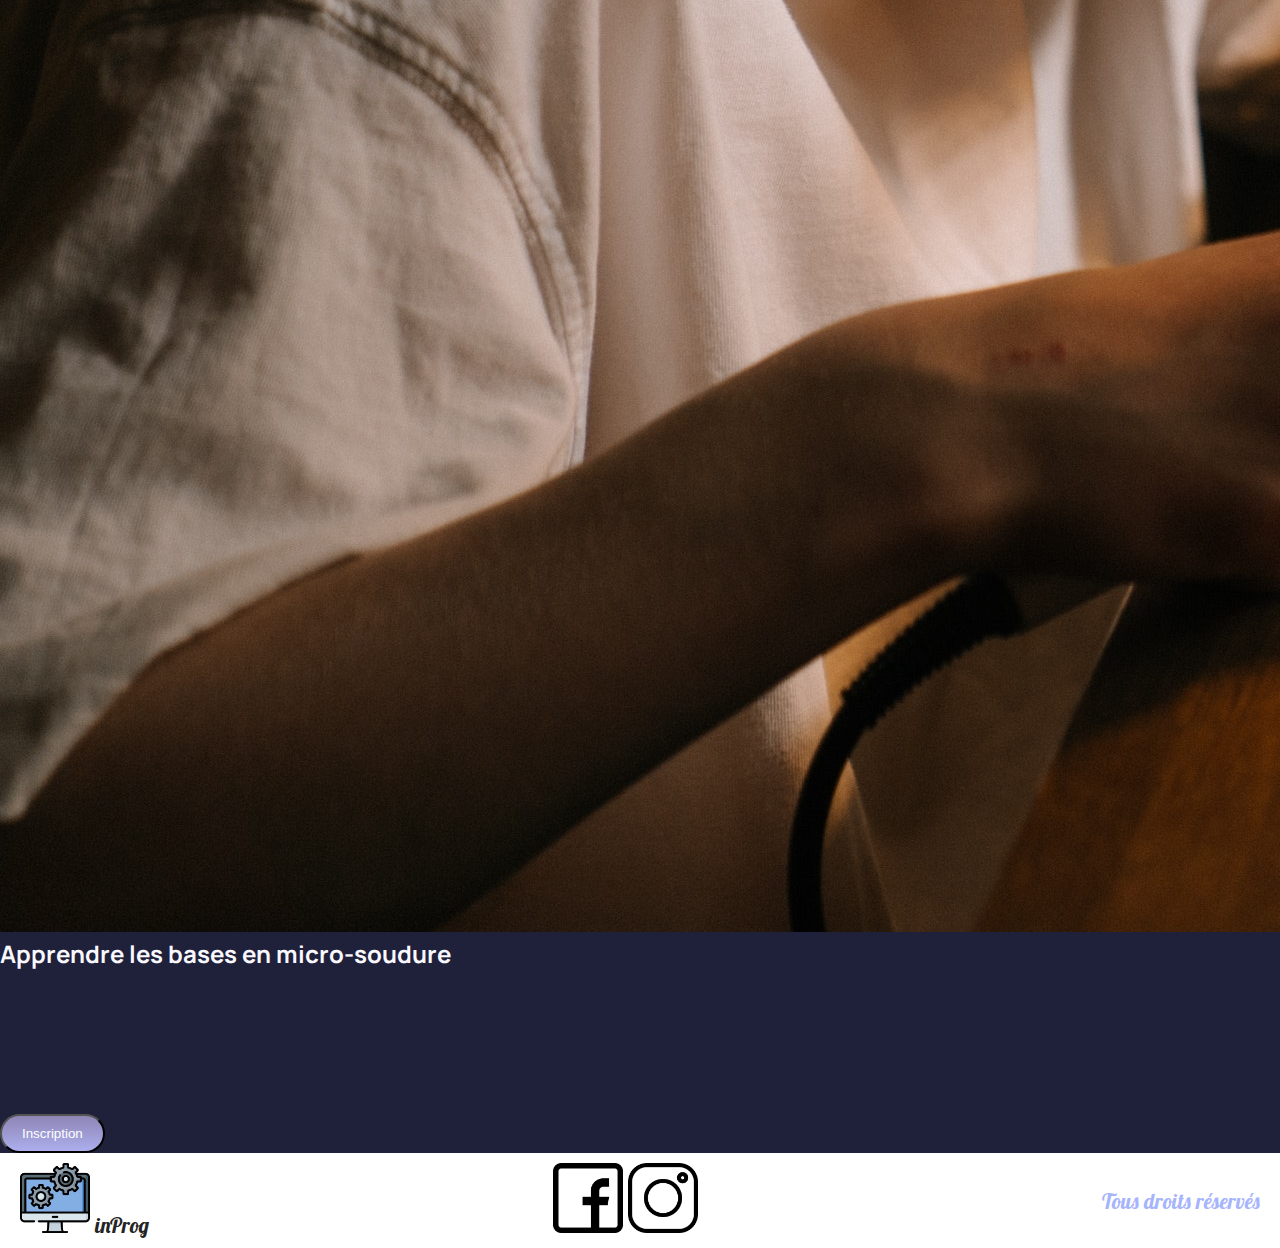
==== commit b78a66ed: "Réalisation de l'interface pour tablette" ====
--- a/index.html
+++ b/index.html
@@ -145,9 +145,9 @@
           aliquam pharetra.
         </p>
       </section>
-      <section class="text-center">
+      <section class="text-center tab-resp-sect">
         <h1>Nos activités</h1>
-        <article class="card mx-auto" style="width: 22rem">
+        <article class="card mx-auto">
           <div class="card-header p-0">
             <img
               src="images/acceuil/montage1.jpg"
@@ -177,7 +177,7 @@
             />
           </div>
         </article>
-        <article class="card mx-auto my-3" style="width: 22rem">
+        <article class="card mx-auto my-3">
           <div class="card-header p-0">
             <img
               src="images/acceuil/prog1.jpg"
@@ -207,7 +207,7 @@
             />
           </div>
         </article>
-        <article class="card mx-auto my-3" style="width: 22rem">
+        <article class="card mx-auto my-3">
           <div class="card-header p-0">
             <img
               src="images/acceuil/elect1.jpg"
@@ -239,7 +239,7 @@
         </article>
       </section>
     </main>
-    <footer class="text-center mt-3">
+    <footer class="text-center mt-3 tab-resp-foot">
       <div>
         <a href="index.html">
           <img src="images/logo.png" alt="logo du site" class="logo-footer" />
--- a/style.css
+++ b/style.css
@@ -24,9 +24,16 @@
 
 h1,
 footer {
-  font-size: 2em;
   color: #a5b4fc;
   font-family: "Lobster", cursive;
+}
+
+h1 {
+  font-size: 2em;
+}
+
+footer {
+  font-size: 1.3em;
 }
 
 header,
@@ -52,12 +59,16 @@
 }
 
 .logo-footer {
-  height: 100px;
+  height: 70px;
   width: auto;
 }
 
 .text-justify {
   text-align: justify;
+}
+
+article {
+  width: 21rem;
 }
 
 p.card-text {
@@ -73,8 +84,8 @@
 }
 
 .img-events {
-  height: 200px;
-  width: auto;
+  height: 50%;
+  width: 100%;
 }
 
 legend {
@@ -82,3 +93,45 @@
   color: #fff;
   padding: 3px 6px;
 }
+
+textarea {
+  resize: none;
+}
+
+@media screen and (min-width: 576px) {
+  .tab-resp-sect article {
+    width: 34rem;
+  }
+
+  .inscription-form {
+    display: flex;
+    flex-direction: column;
+  }
+
+  form {
+    margin: 0 auto;
+    width: 30rem;
+  }
+}
+
+@media screen and (min-width: 768px) {
+  .tab-resp-sect article {
+    width: 46rem;
+  }
+
+  .tab-resp-foot {
+    display: flex;
+    justify-content: space-between;
+    align-items: center;
+  }
+
+  .inscription-form {
+    display: flex;
+    flex-direction: column;
+  }
+
+  form {
+    margin: 0 auto;
+    width: 38rem;
+  }
+}
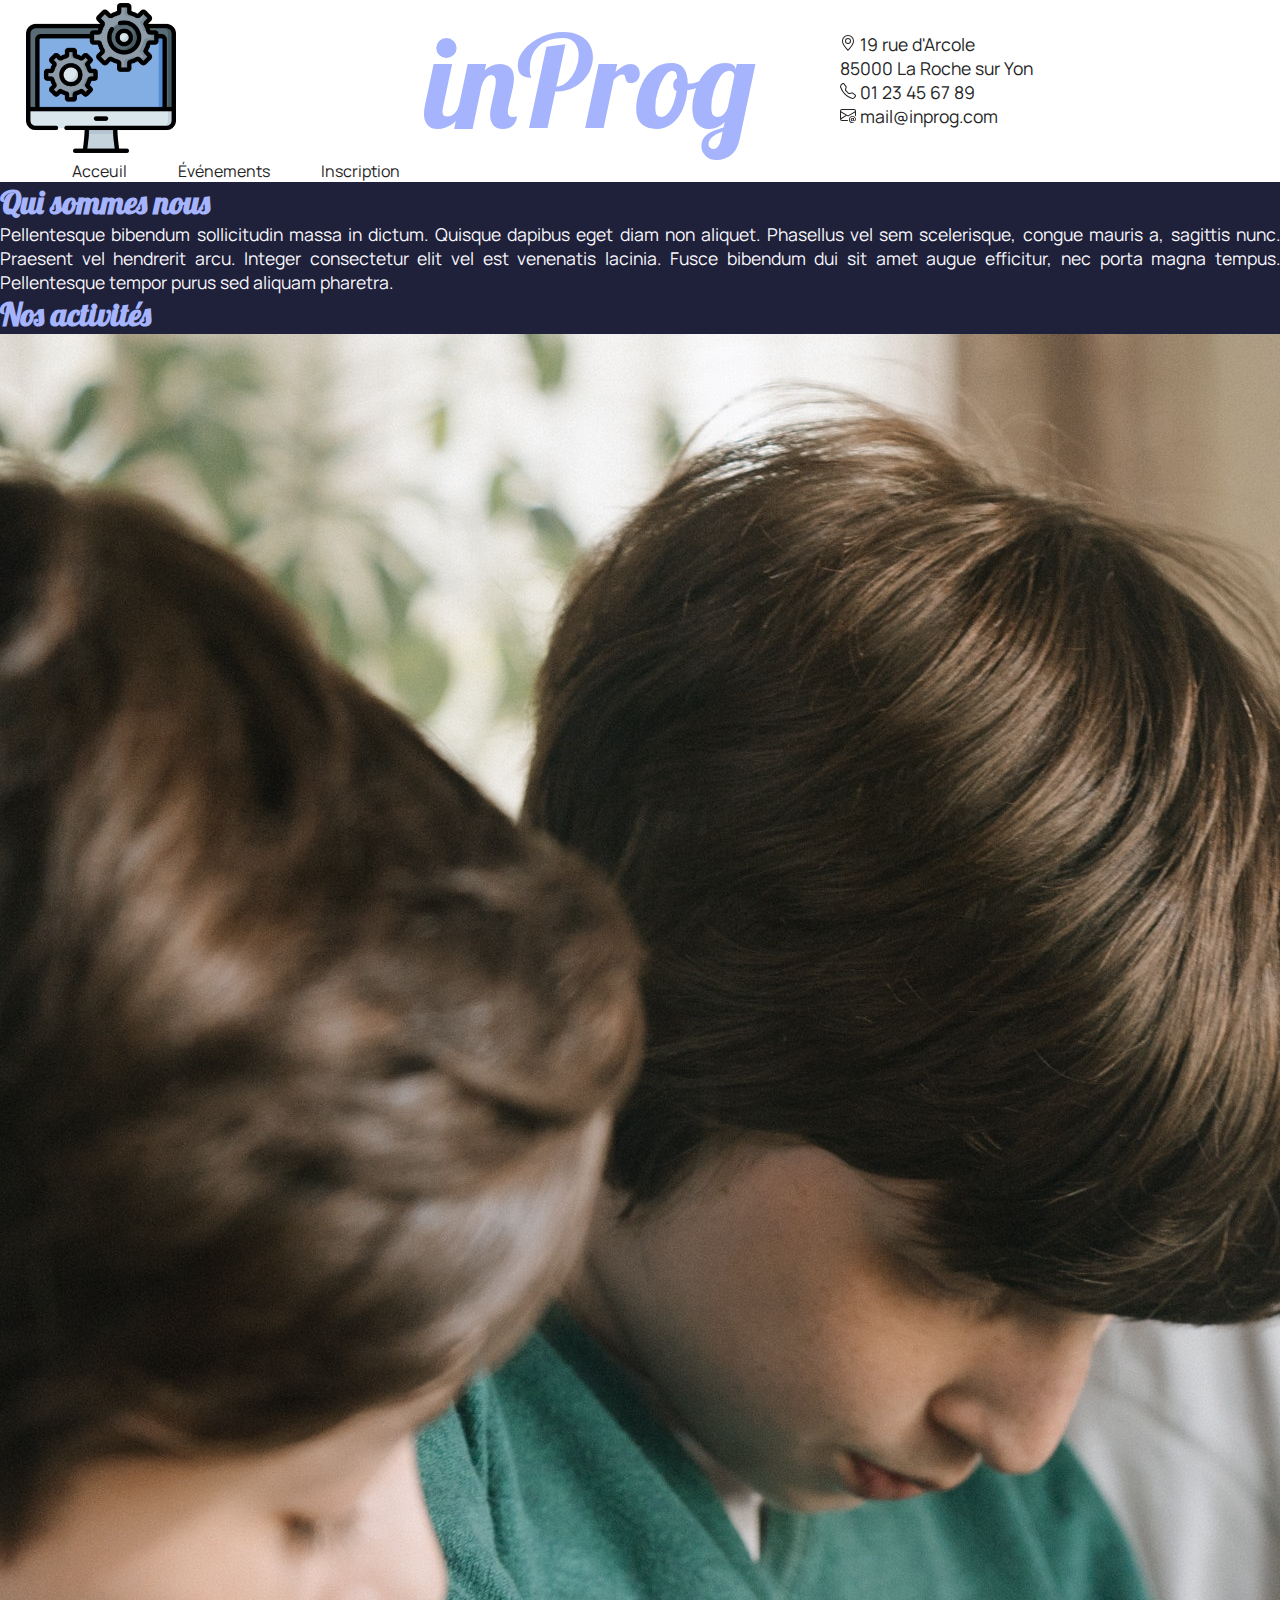
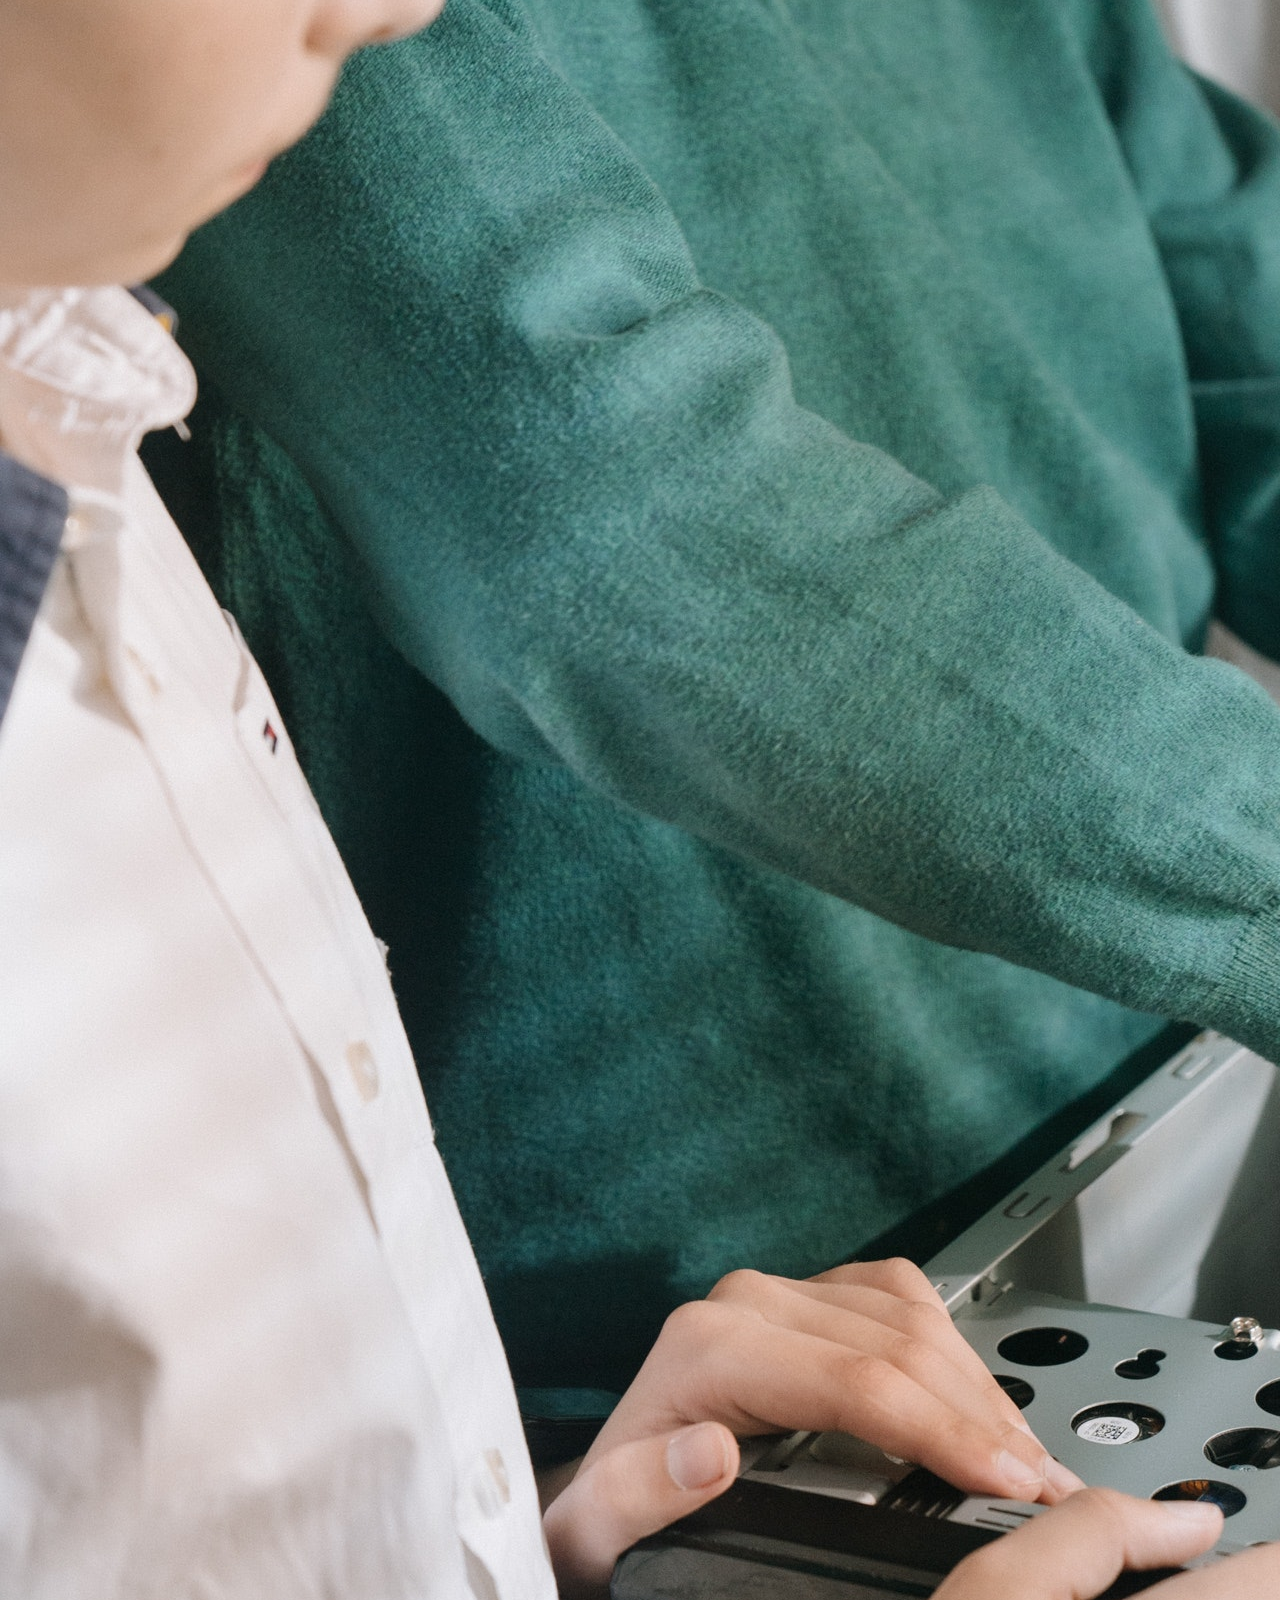
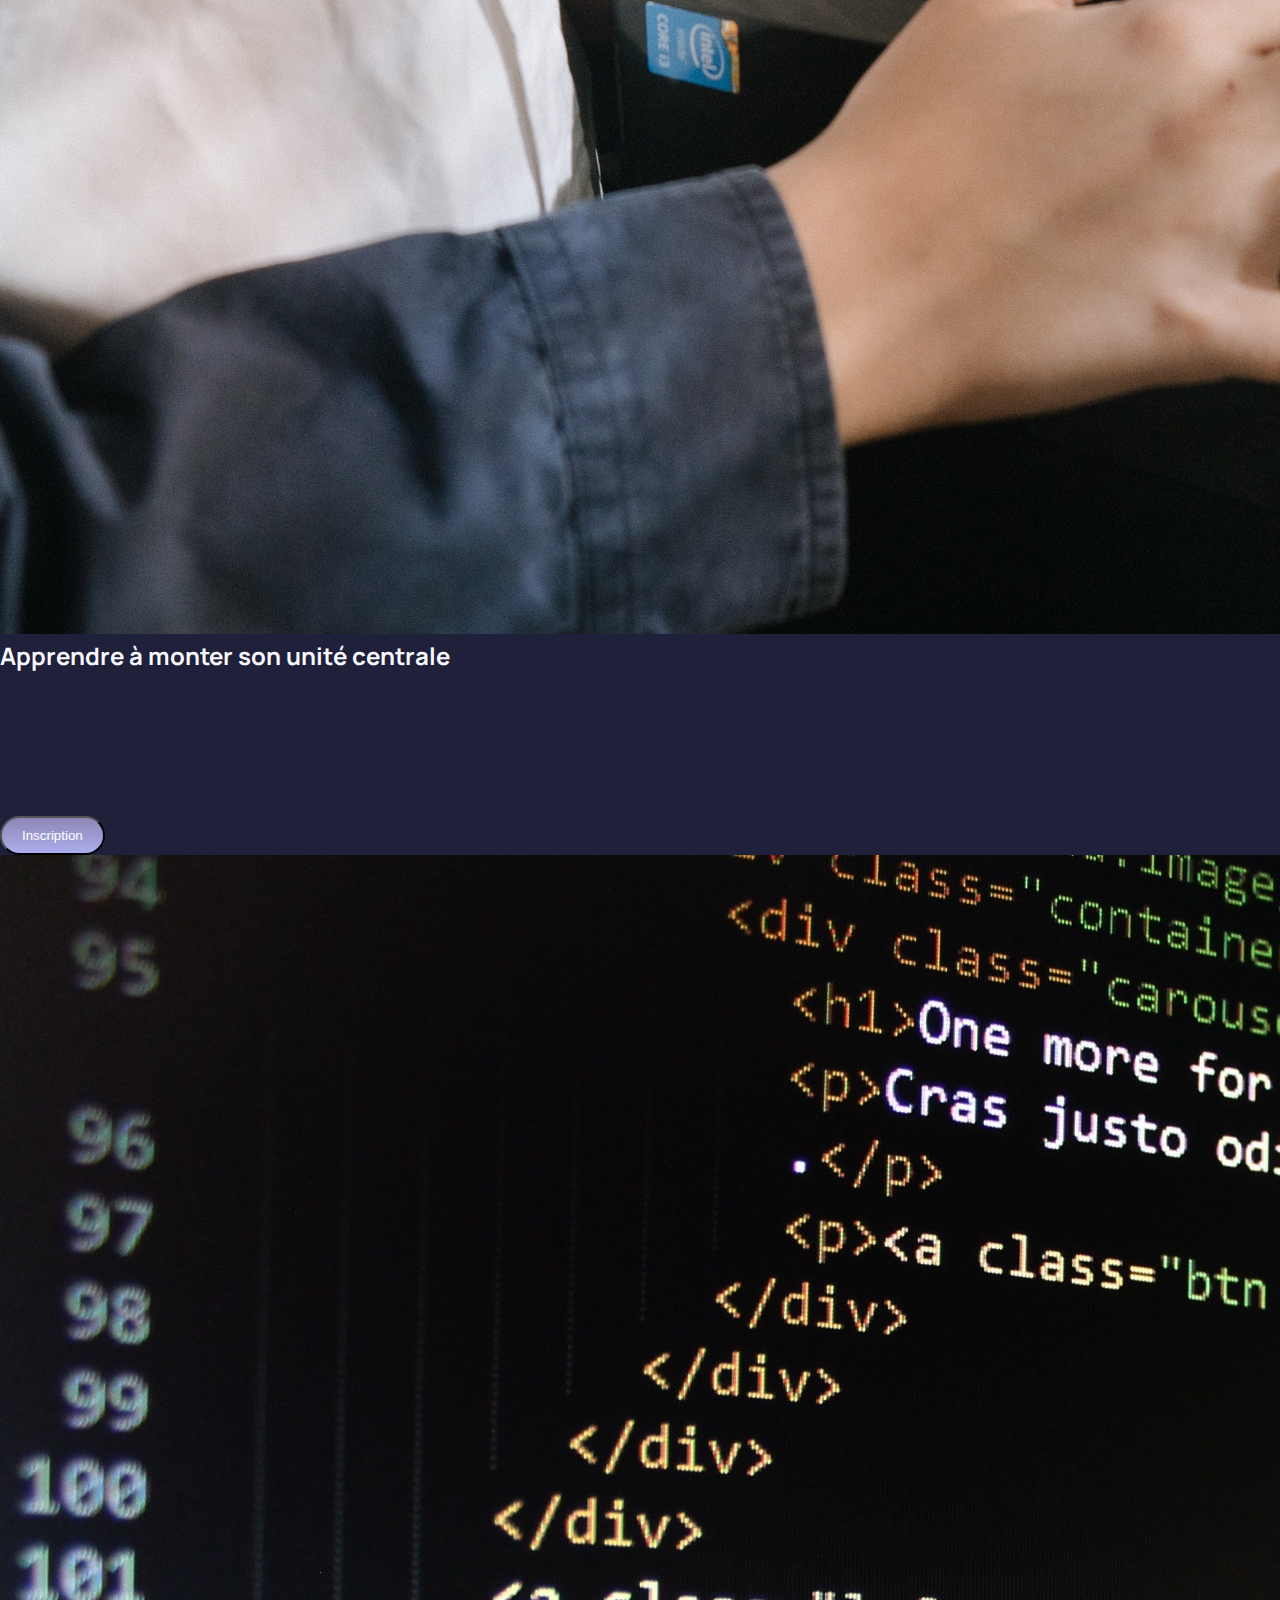
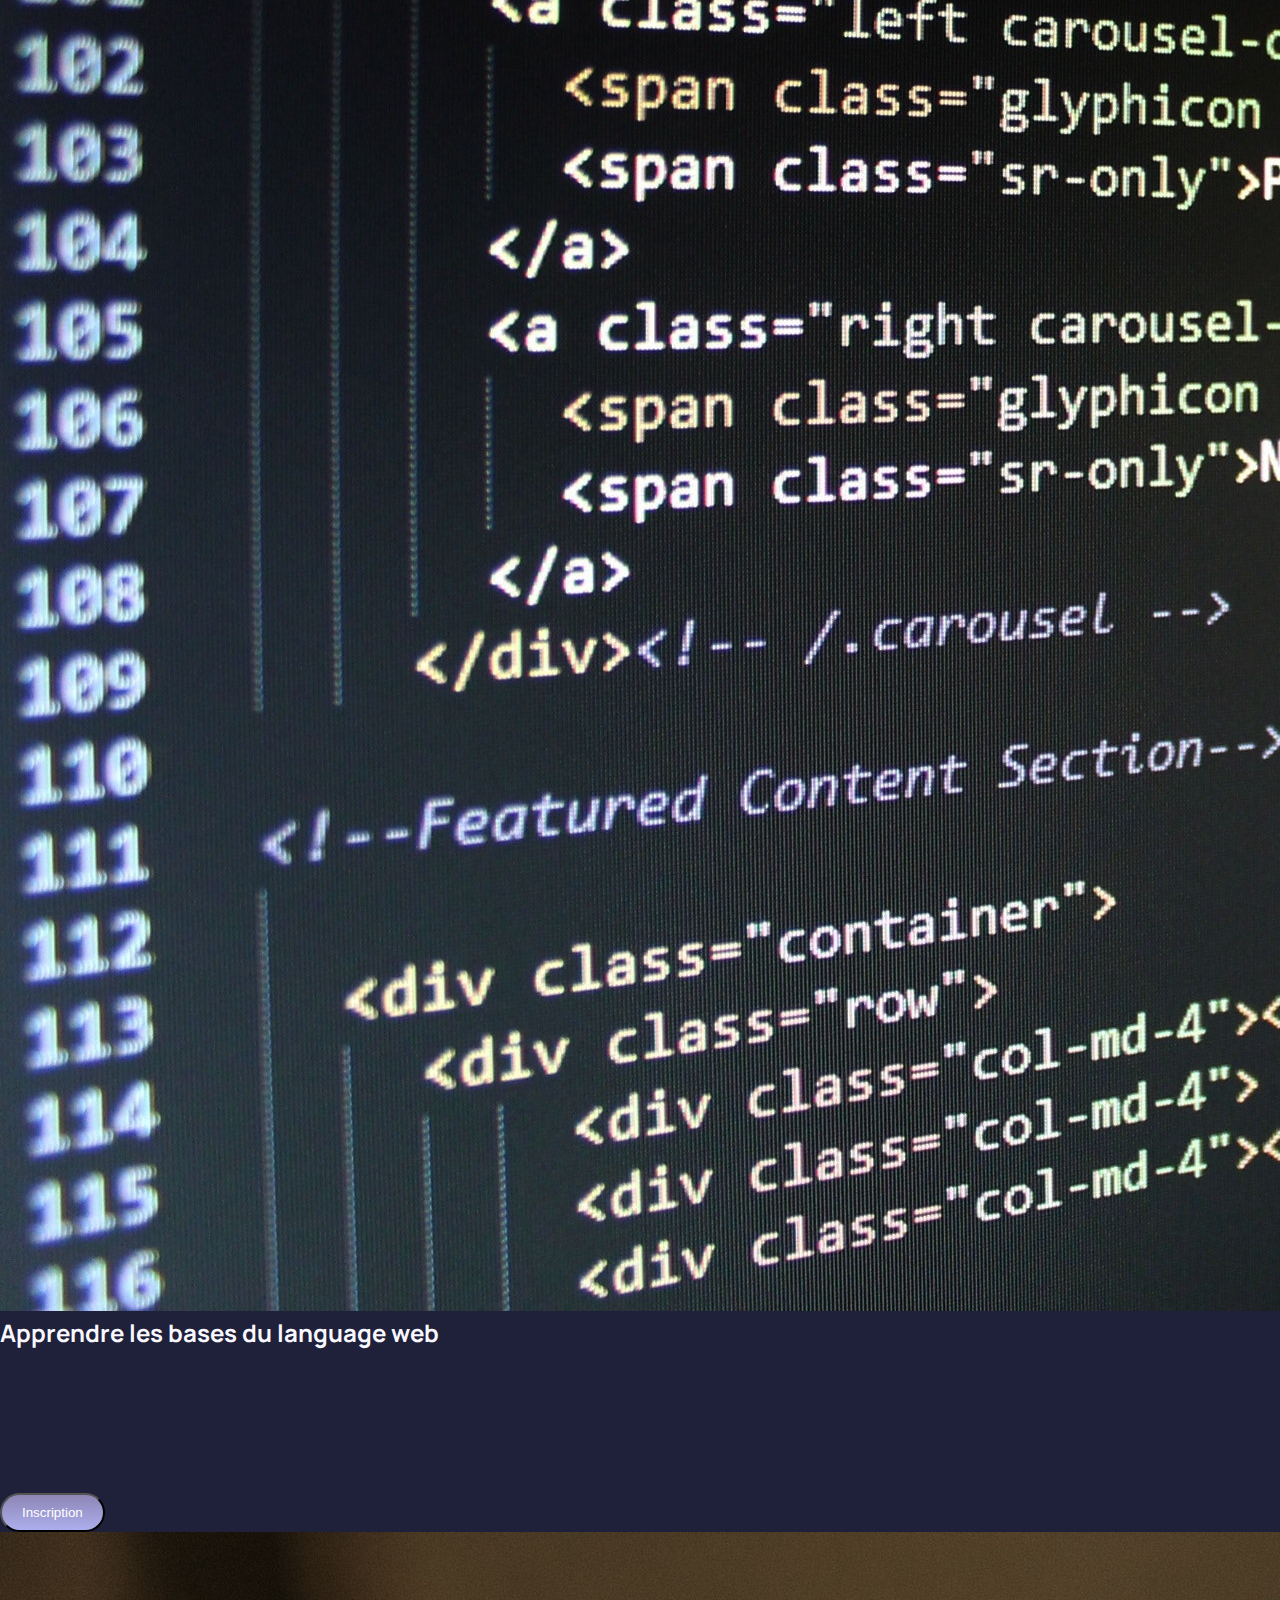
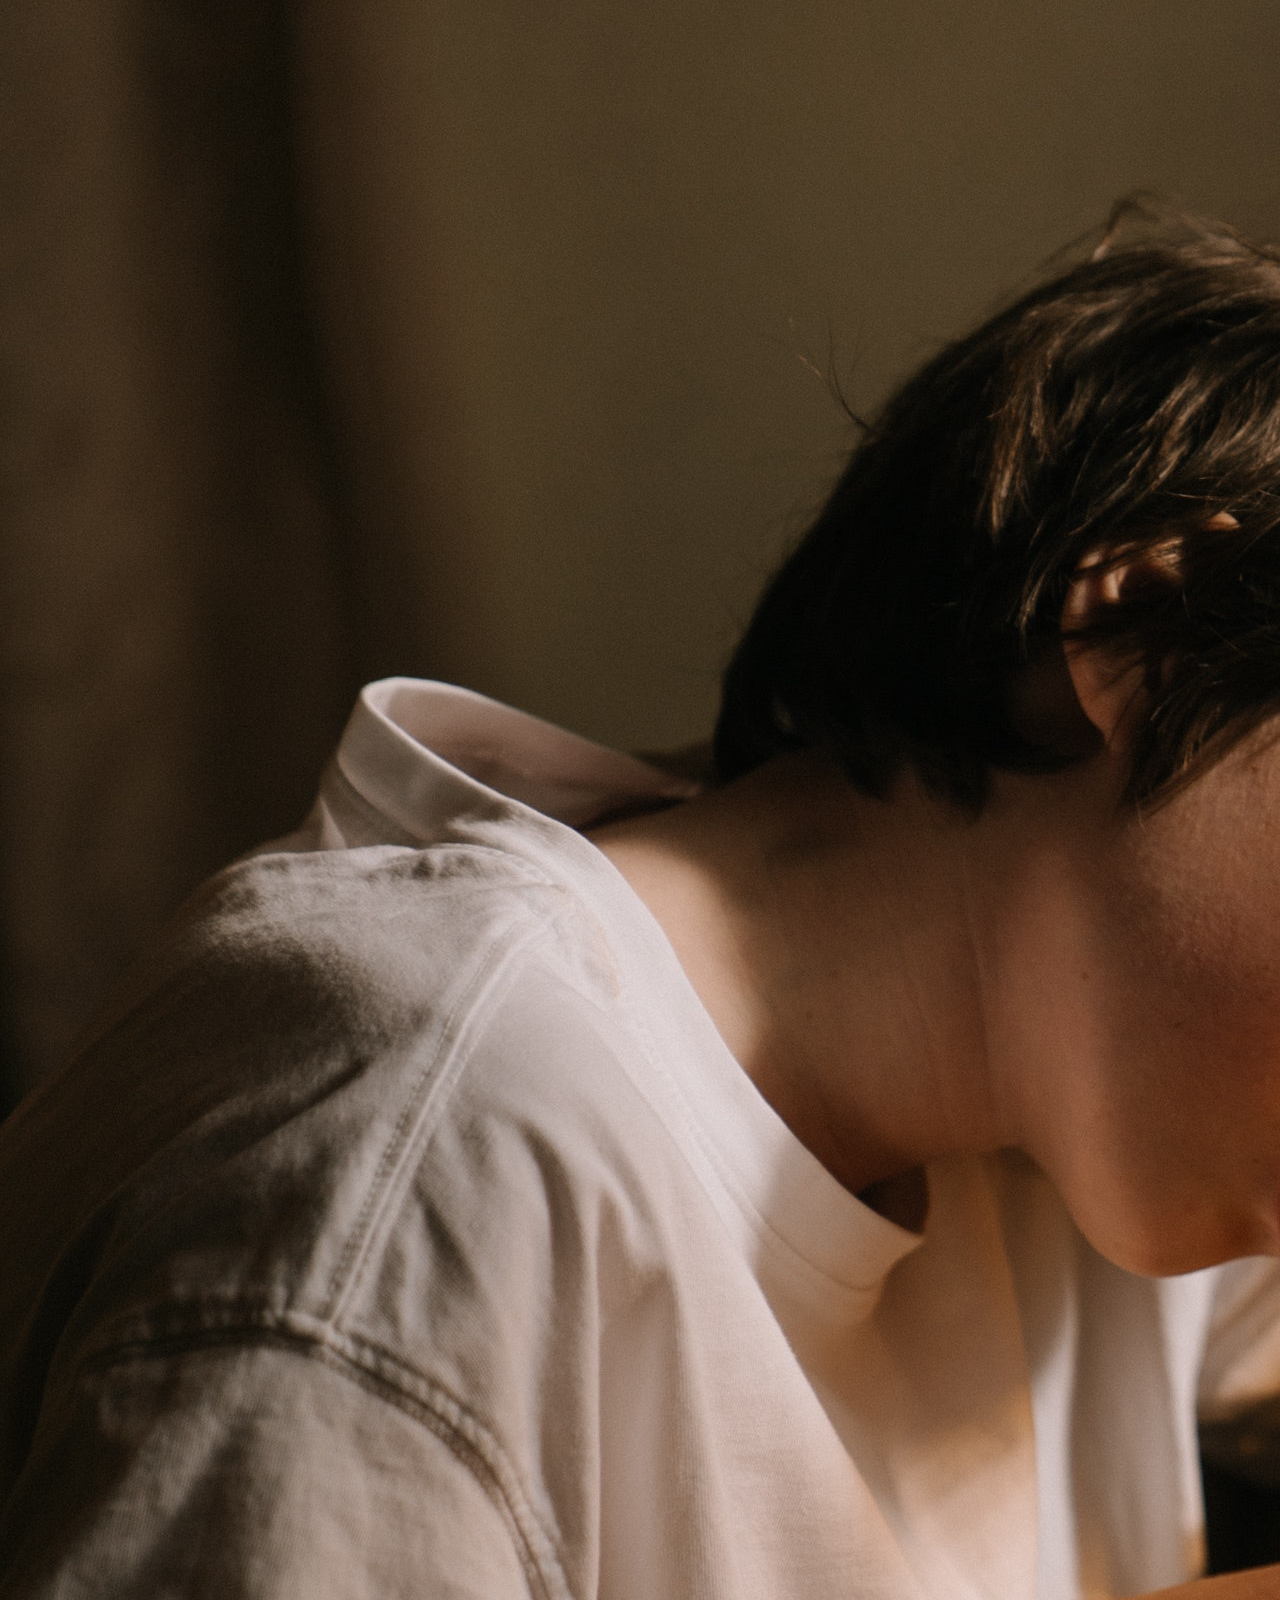
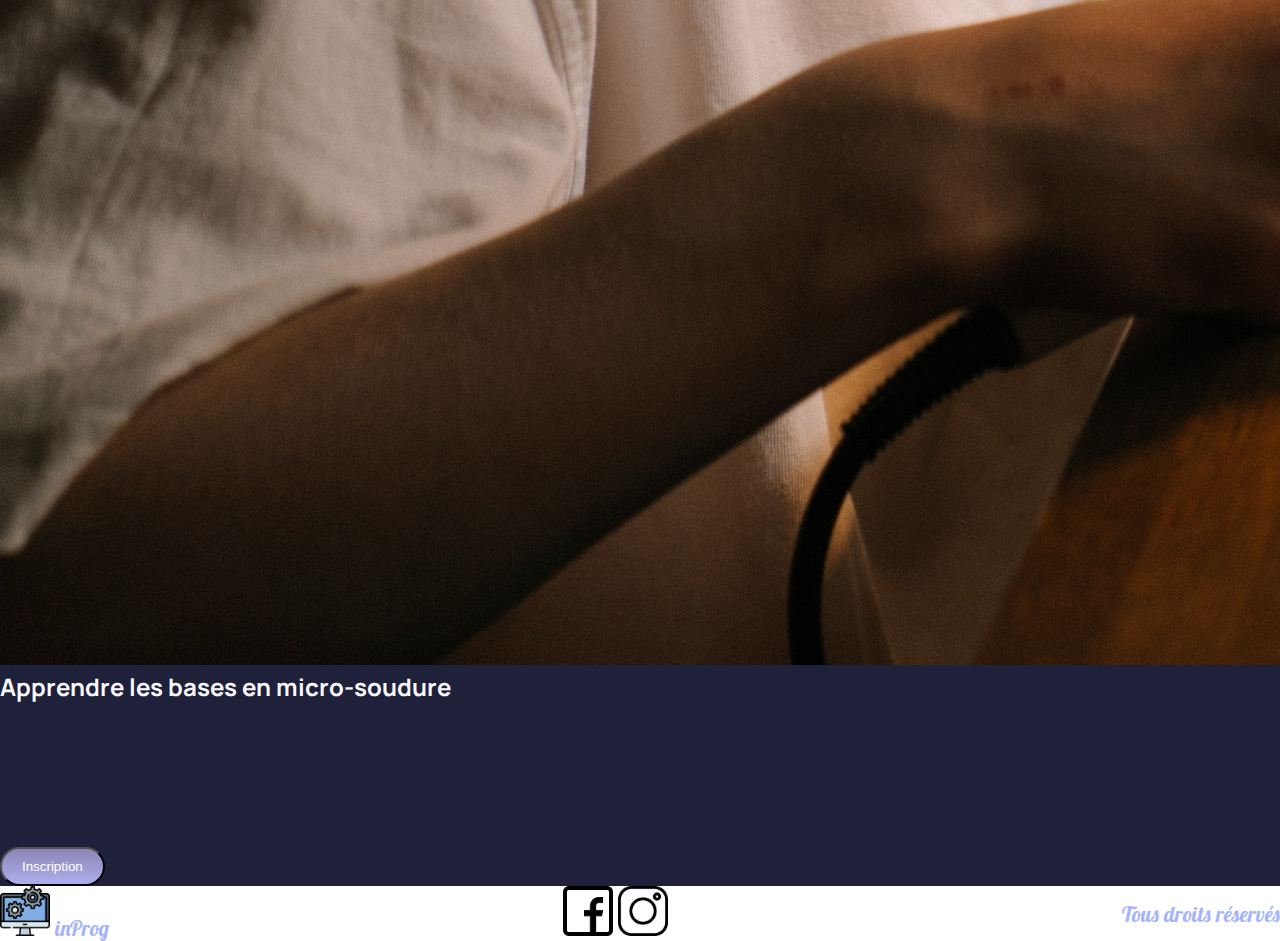
==== commit cefa514c: "Réalisation de l'interface pour ecran pc" ====
--- a/index.html
+++ b/index.html
@@ -18,90 +18,96 @@
       integrity="sha384-KK94CHFLLe+nY2dmCWGMq91rCGa5gtU4mk92HdvYe+M/SXH301p5ILy+dN9+nJOZ"
       crossorigin="anonymous"
     />
-    <!--=========-->
+    <!-- ========= -->
     <link rel="stylesheet" href="style.css" />
   </head>
   <body>
     <header>
       <nav class="navbar">
         <div class="container-fluid text-center">
-          <div class="mx-auto">
-            <a href="index.html">
-              <img
-                src="images/logo.png"
-                alt="logo du site"
-                class="logo-header"
-              />
-            </a>
-          </div>
-          <div class="mx-auto">
-            <a href="index.html" class="navbar-brand site-title"> inProg </a>
-            <div>
-              <a href="https://goo.gl/maps/z9x5YwLzBpRM72FC8">
-                <!-- map logo -->
-                <svg
-                  xmlns="http://www.w3.org/2000/svg"
-                  width="16"
-                  height="16"
-                  fill="currentColor"
-                  class="bi bi-geo-alt"
-                  viewBox="0 0 16 16"
-                >
-                  <path
-                    d="M12.166 8.94c-.524 1.062-1.234 2.12-1.96 3.07A31.493 31.493 0 0 1 8 14.58a31.481 31.481 0 0 1-2.206-2.57c-.726-.95-1.436-2.008-1.96-3.07C3.304 7.867 3 6.862 3 6a5 5 0 0 1 10 0c0 .862-.305 1.867-.834 2.94zM8 16s6-5.686 6-10A6 6 0 0 0 2 6c0 4.314 6 10 6 10z"
-                  />
-                  <path
-                    d="M8 8a2 2 0 1 1 0-4 2 2 0 0 1 0 4zm0 1a3 3 0 1 0 0-6 3 3 0 0 0 0 6z"
-                  />
-                </svg>
-                <!--=====-->
-                19 rue d'Arcole 85000 La Roche sur Yon
+          <div class="nav-title">
+            <div class="mx-auto site-header">
+              <a href="index.html">
+                <img
+                  src="images/logo.png"
+                  alt="logo du site"
+                  class="logo-header"
+                />
               </a>
             </div>
-            <div>
-              <a href="tel:01 23 45 67 89">
-                <!-- tel logo -->
-                <svg
-                  xmlns="http://www.w3.org/2000/svg"
-                  width="16"
-                  height="16"
-                  fill="currentColor"
-                  class="bi bi-telephone"
-                  viewBox="0 0 16 16"
+            <div class="site-header">
+              <a href="index.html" class="navbar-brand site-title"> inProg </a>
+            </div>
+            <div class="mx-auto site-header coordonnee">
+              <div>
+                <a href="https://goo.gl/maps/z9x5YwLzBpRM72FC8">
+                  <!-- map logo -->
+                  <svg
+                    xmlns="http://www.w3.org/2000/svg"
+                    width="16"
+                    height="16"
+                    fill="currentColor"
+                    class="bi bi-geo-alt"
+                    viewBox="0 0 16 16"
+                  >
+                    <path
+                      d="M12.166 8.94c-.524 1.062-1.234 2.12-1.96 3.07A31.493 31.493 0 0 1 8 14.58a31.481 31.481 0 0 1-2.206-2.57c-.726-.95-1.436-2.008-1.96-3.07C3.304 7.867 3 6.862 3 6a5 5 0 0 1 10 0c0 .862-.305 1.867-.834 2.94zM8 16s6-5.686 6-10A6 6 0 0 0 2 6c0 4.314 6 10 6 10z"
+                    />
+                    <path
+                      d="M8 8a2 2 0 1 1 0-4 2 2 0 0 1 0 4zm0 1a3 3 0 1 0 0-6 3 3 0 0 0 0 6z"
+                    />
+                  </svg>
+                  <!-- ===== -->
+                  19 rue d'Arcole <br />
+                  85000 La Roche sur Yon
+                </a>
+              </div>
+              <div>
+                <a href="tel:01 23 45 67 89">
+                  <!-- tel logo -->
+                  <svg
+                    xmlns="http://www.w3.org/2000/svg"
+                    width="16"
+                    height="16"
+                    fill="currentColor"
+                    class="bi bi-telephone"
+                    viewBox="0 0 16 16"
+                  >
+                    <path
+                      d="M3.654 1.328a.678.678 0 0 0-1.015-.063L1.605 2.3c-.483.484-.661 1.169-.45 1.77a17.568 17.568 0 0 0 4.168 6.608 17.569 17.569 0 0 0 6.608 4.168c.601.211 1.286.033 1.77-.45l1.034-1.034a.678.678 0 0 0-.063-1.015l-2.307-1.794a.678.678 0 0 0-.58-.122l-2.19.547a1.745 1.745 0 0 1-1.657-.459L5.482 8.062a1.745 1.745 0 0 1-.46-1.657l.548-2.19a.678.678 0 0 0-.122-.58L3.654 1.328zM1.884.511a1.745 1.745 0 0 1 2.612.163L6.29 2.98c.329.423.445.974.315 1.494l-.547 2.19a.678.678 0 0 0 .178.643l2.457 2.457a.678.678 0 0 0 .644.178l2.189-.547a1.745 1.745 0 0 1 1.494.315l2.306 1.794c.829.645.905 1.87.163 2.611l-1.034 1.034c-.74.74-1.846 1.065-2.877.702a18.634 18.634 0 0 1-7.01-4.42 18.634 18.634 0 0 1-4.42-7.009c-.362-1.03-.037-2.137.703-2.877L1.885.511z"
+                    />
+                  </svg>
+                  <!-- ===== -->
+                  01 23 45 67 89</a
                 >
-                  <path
-                    d="M3.654 1.328a.678.678 0 0 0-1.015-.063L1.605 2.3c-.483.484-.661 1.169-.45 1.77a17.568 17.568 0 0 0 4.168 6.608 17.569 17.569 0 0 0 6.608 4.168c.601.211 1.286.033 1.77-.45l1.034-1.034a.678.678 0 0 0-.063-1.015l-2.307-1.794a.678.678 0 0 0-.58-.122l-2.19.547a1.745 1.745 0 0 1-1.657-.459L5.482 8.062a1.745 1.745 0 0 1-.46-1.657l.548-2.19a.678.678 0 0 0-.122-.58L3.654 1.328zM1.884.511a1.745 1.745 0 0 1 2.612.163L6.29 2.98c.329.423.445.974.315 1.494l-.547 2.19a.678.678 0 0 0 .178.643l2.457 2.457a.678.678 0 0 0 .644.178l2.189-.547a1.745 1.745 0 0 1 1.494.315l2.306 1.794c.829.645.905 1.87.163 2.611l-1.034 1.034c-.74.74-1.846 1.065-2.877.702a18.634 18.634 0 0 1-7.01-4.42 18.634 18.634 0 0 1-4.42-7.009c-.362-1.03-.037-2.137.703-2.877L1.885.511z"
-                  />
-                </svg>
-                <!--=====-->
-                01 23 45 67 89</a
-              >
+              </div>
+              <div>
+                <a href="mailto:mail@inprog.com">
+                  <!-- mail logo -->
+                  <svg
+                    xmlns="http://www.w3.org/2000/svg"
+                    width="16"
+                    height="16"
+                    fill="currentColor"
+                    class="bi bi-envelope-at"
+                    viewBox="0 0 16 16"
+                  >
+                    <path
+                      d="M2 2a2 2 0 0 0-2 2v8.01A2 2 0 0 0 2 14h5.5a.5.5 0 0 0 0-1H2a1 1 0 0 1-.966-.741l5.64-3.471L8 9.583l7-4.2V8.5a.5.5 0 0 0 1 0V4a2 2 0 0 0-2-2H2Zm3.708 6.208L1 11.105V5.383l4.708 2.825ZM1 4.217V4a1 1 0 0 1 1-1h12a1 1 0 0 1 1 1v.217l-7 4.2-7-4.2Z"
+                    />
+                    <path
+                      d="M14.247 14.269c1.01 0 1.587-.857 1.587-2.025v-.21C15.834 10.43 14.64 9 12.52 9h-.035C10.42 9 9 10.36 9 12.432v.214C9 14.82 10.438 16 12.358 16h.044c.594 0 1.018-.074 1.237-.175v-.73c-.245.11-.673.18-1.18.18h-.044c-1.334 0-2.571-.788-2.571-2.655v-.157c0-1.657 1.058-2.724 2.64-2.724h.04c1.535 0 2.484 1.05 2.484 2.326v.118c0 .975-.324 1.39-.639 1.39-.232 0-.41-.148-.41-.42v-2.19h-.906v.569h-.03c-.084-.298-.368-.63-.954-.63-.778 0-1.259.555-1.259 1.4v.528c0 .892.49 1.434 1.26 1.434.471 0 .896-.227 1.014-.643h.043c.118.42.617.648 1.12.648Zm-2.453-1.588v-.227c0-.546.227-.791.573-.791.297 0 .572.192.572.708v.367c0 .573-.253.744-.564.744-.354 0-.581-.215-.581-.8Z"
+                    />
+                  </svg>
+                  <!-- ===== -->
+                  mail@inprog.com
+                </a>
+              </div>
             </div>
-            <div>
-              <a href="mailto:mail@inprog.com">
-                <!-- mail logo -->
-                <svg
-                  xmlns="http://www.w3.org/2000/svg"
-                  width="16"
-                  height="16"
-                  fill="currentColor"
-                  class="bi bi-envelope-at"
-                  viewBox="0 0 16 16"
-                >
-                  <path
-                    d="M2 2a2 2 0 0 0-2 2v8.01A2 2 0 0 0 2 14h5.5a.5.5 0 0 0 0-1H2a1 1 0 0 1-.966-.741l5.64-3.471L8 9.583l7-4.2V8.5a.5.5 0 0 0 1 0V4a2 2 0 0 0-2-2H2Zm3.708 6.208L1 11.105V5.383l4.708 2.825ZM1 4.217V4a1 1 0 0 1 1-1h12a1 1 0 0 1 1 1v.217l-7 4.2-7-4.2Z"
-                  />
-                  <path
-                    d="M14.247 14.269c1.01 0 1.587-.857 1.587-2.025v-.21C15.834 10.43 14.64 9 12.52 9h-.035C10.42 9 9 10.36 9 12.432v.214C9 14.82 10.438 16 12.358 16h.044c.594 0 1.018-.074 1.237-.175v-.73c-.245.11-.673.18-1.18.18h-.044c-1.334 0-2.571-.788-2.571-2.655v-.157c0-1.657 1.058-2.724 2.64-2.724h.04c1.535 0 2.484 1.05 2.484 2.326v.118c0 .975-.324 1.39-.639 1.39-.232 0-.41-.148-.41-.42v-2.19h-.906v.569h-.03c-.084-.298-.368-.63-.954-.63-.778 0-1.259.555-1.259 1.4v.528c0 .892.49 1.434 1.26 1.434.471 0 .896-.227 1.014-.643h.043c.118.42.617.648 1.12.648Zm-2.453-1.588v-.227c0-.546.227-.791.573-.791.297 0 .572.192.572.708v.367c0 .573-.253.744-.564.744-.354 0-.581-.215-.581-.8Z"
-                  />
-                </svg>
-                <!--=====-->
-                mail@inprog.com
-              </a>
-            </div>
-          </div>
+          </div>
+          <!-- Bouton du menu de navigation mobile first -->
           <button
-            class="navbar-toggler mx-auto mt-3"
+            class="navbar-toggler mx-auto mt-3 btn-menu"
             type="button"
             data-bs-toggle="collapse"
             data-bs-target="#navbarNav"
@@ -111,6 +117,7 @@
           >
             <span class="navbar-toggler-icon"></span>
           </button>
+          <!-- ===== -->
           <div class="collapse navbar-collapse" id="navbarNav">
             <ul class="navbar-nav">
               <li class="nav-item">
@@ -242,9 +249,13 @@
     <footer class="text-center mt-3 tab-resp-foot">
       <div>
         <a href="index.html">
-          <img src="images/logo.png" alt="logo du site" class="logo-footer" />
+          <img
+            src="images/logo.png"
+            alt="logo du site"
+            class="logo-footer m-3"
+          />
         </a>
-        <a class="d-none" href="index.html">inProg</a>
+        <a class="footer-title m-3" href="index.html">inProg</a>
       </div>
       <div>
         <a target="_blank" href="https://www.facebook.com/">
@@ -262,7 +273,7 @@
           />
         </a>
       </div>
-      <div>Tous droits réservés</div>
+      <div class="mx-3">Tous droits réservés</div>
     </footer>
 
     <!--==== Bootstrap CDN script-->
--- a/style.css
+++ b/style.css
@@ -9,21 +9,24 @@
   font-family: "Manrope", sans-serif;
   font-size: 1em;
   background-color: #1f2039;
+  height: 100%;
+  width: 100%;
 }
 
 .logo-header {
-  height: 200px;
+  height: 130px;
   width: auto;
 }
 
 .site-title {
   color: #a5b4fc;
-  font-size: 3.5em;
+  font-size: 4em;
   font-family: "Lobster", cursive;
 }
 
 h1,
-footer {
+footer,
+.footer-title {
   color: #a5b4fc;
   font-family: "Lobster", cursive;
 }
@@ -38,8 +41,7 @@
 
 header,
 footer {
-  background-color: white;
-  padding: 10px 20px;
+  background-color: #ffffff;
 }
 
 p {
@@ -59,7 +61,7 @@
 }
 
 .logo-footer {
-  height: 70px;
+  height: 50px;
   width: auto;
 }
 
@@ -78,7 +80,7 @@
 .cta {
   display: inline-block;
   background: linear-gradient(#8e86b5, #acaeed);
-  color: white;
+  color: #ffffff;
   border-radius: 50px;
   padding: 10px 20px;
 }
@@ -90,12 +92,16 @@
 
 legend {
   background-color: #a5b4fc;
-  color: #fff;
+  color: #ffffff;
   padding: 3px 6px;
 }
 
 textarea {
   resize: none;
+}
+
+.nav-title {
+  flex-grow: 1;
 }
 
 @media screen and (min-width: 576px) {
@@ -112,11 +118,35 @@
     margin: 0 auto;
     width: 30rem;
   }
+
+  .nav-title {
+    display: flex;
+    flex-grow: 1;
+    justify-content: center;
+    align-items: center;
+  }
+
+  .site-header {
+    height: auto;
+    width: 100%;
+  }
+
+  .coordonnee {
+    display: flex;
+    flex-direction: column;
+    font-size: 1.1em;
+    flex-grow: 1;
+    padding: 0 15px;
+  }
 }
 
 @media screen and (min-width: 768px) {
   .tab-resp-sect article {
     width: 46rem;
+  }
+
+  .nav-title {
+    margin: 0 2%;
   }
 
   .tab-resp-foot {
@@ -125,13 +155,30 @@
     align-items: center;
   }
 
-  .inscription-form {
-    display: flex;
-    flex-direction: column;
-  }
-
   form {
-    margin: 0 auto;
     width: 38rem;
   }
 }
+
+@media screen and (min-width: 992px) {
+  .site-title {
+    font-size: 8em;
+  }
+
+  .logo-header {
+    height: 150px;
+    width: auto;
+  }
+
+  .btn-menu {
+    display: none;
+  }
+
+  #navbarNav,
+  .navbar-nav,
+  .nav-item {
+    display: inline-block;
+    text-align: start;
+    padding: 0 1.5rem;
+  }
+}
